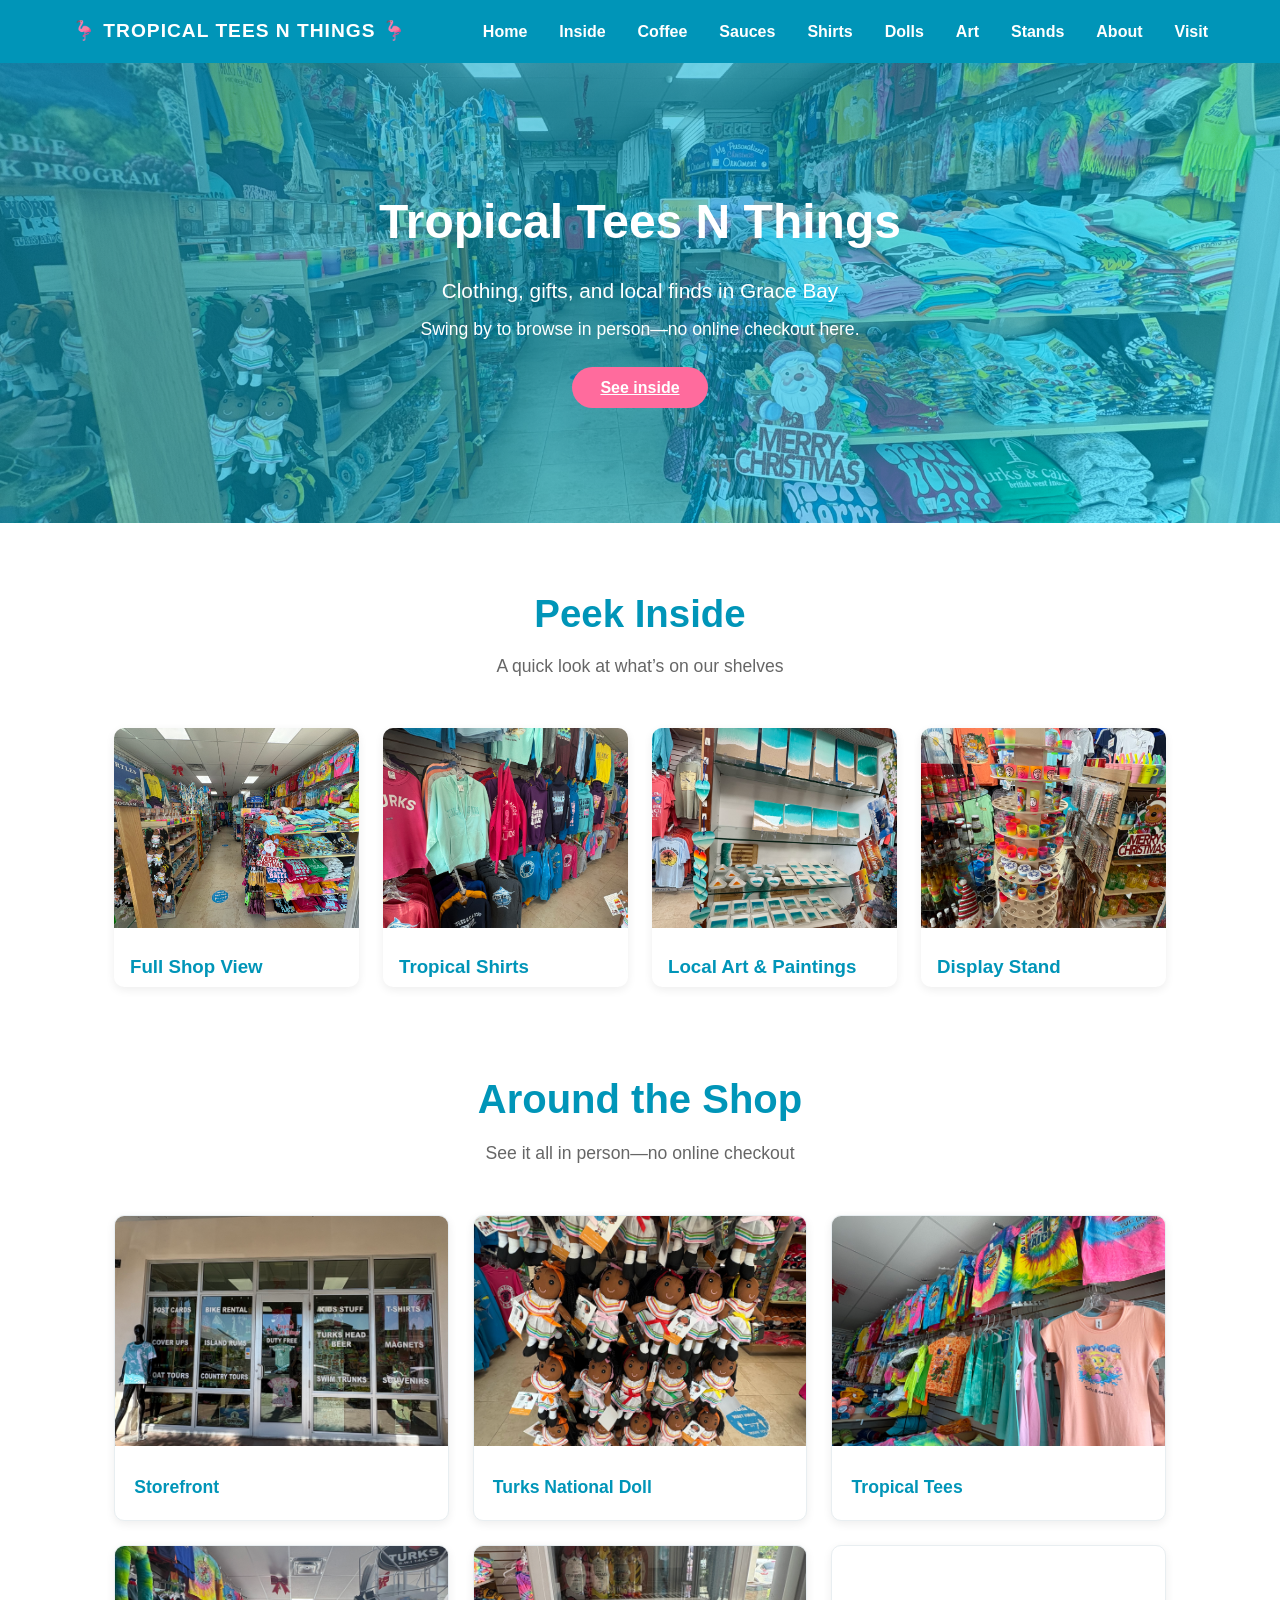
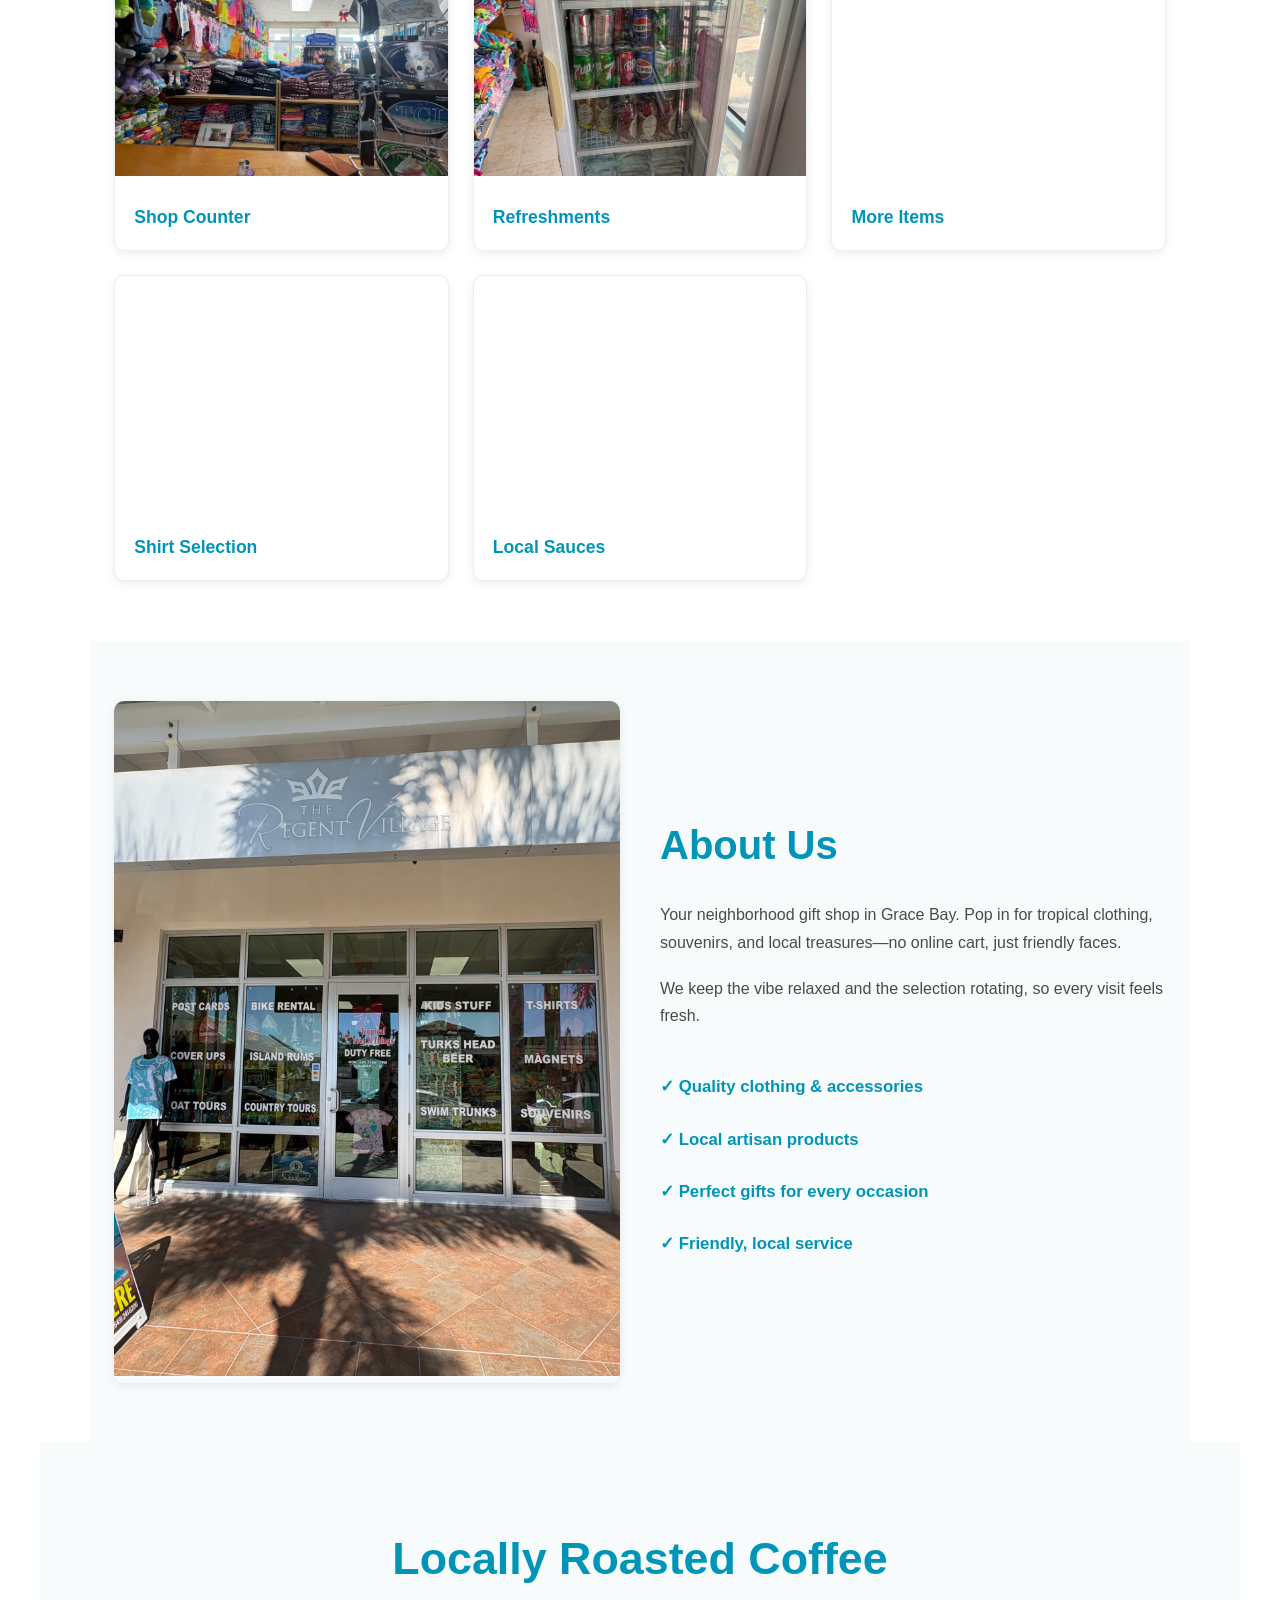
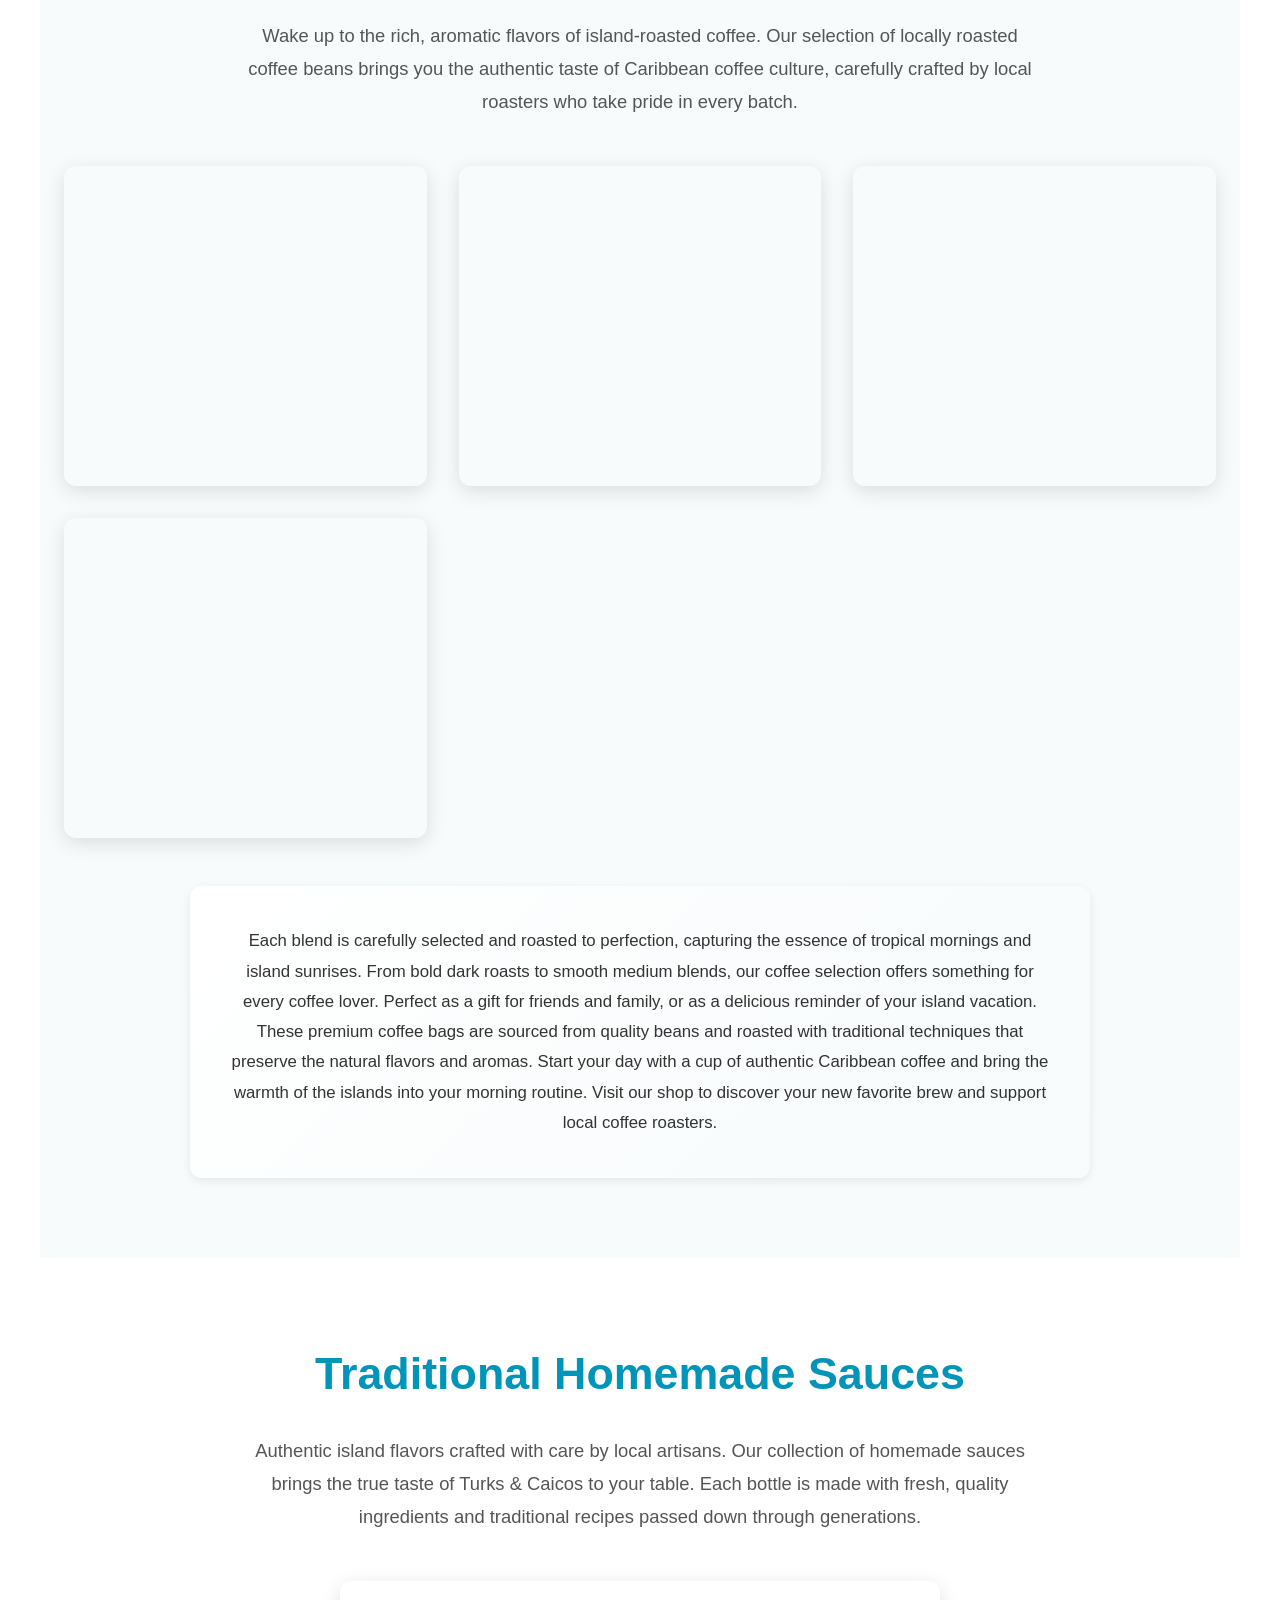
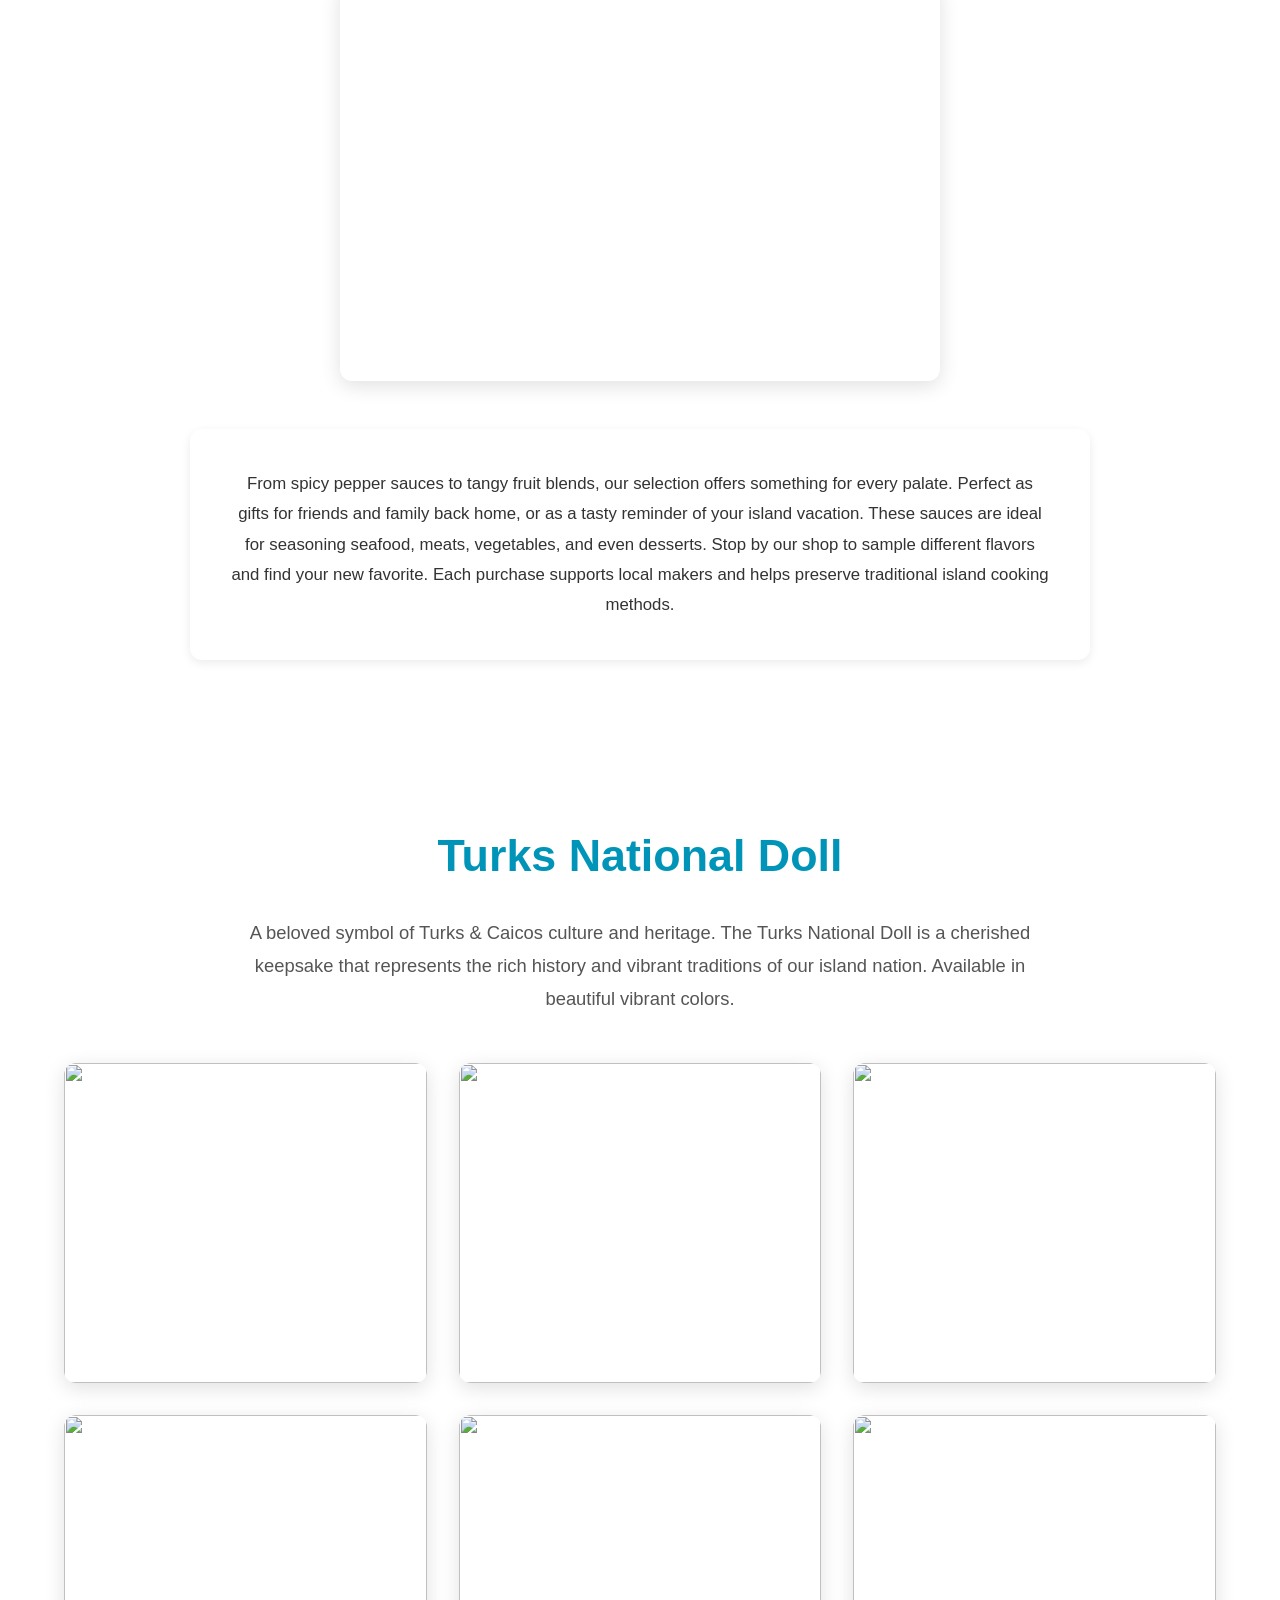
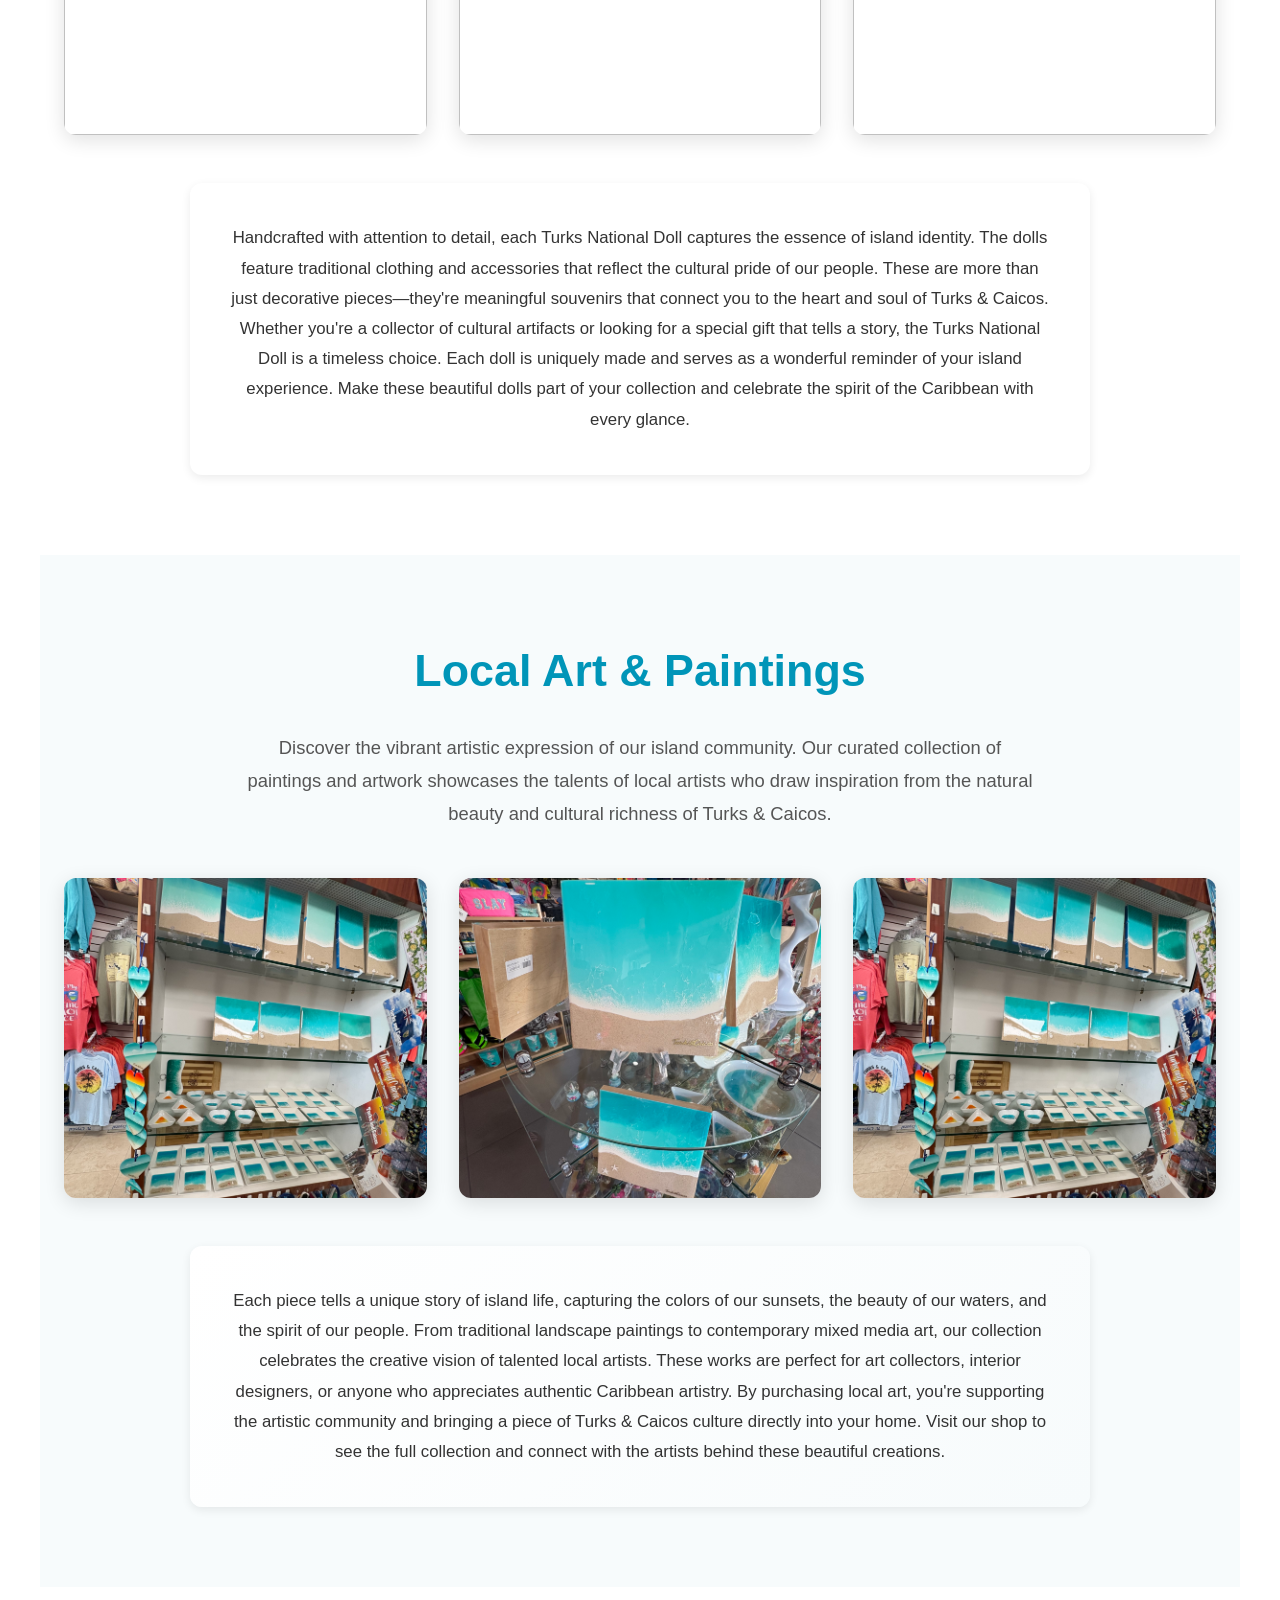
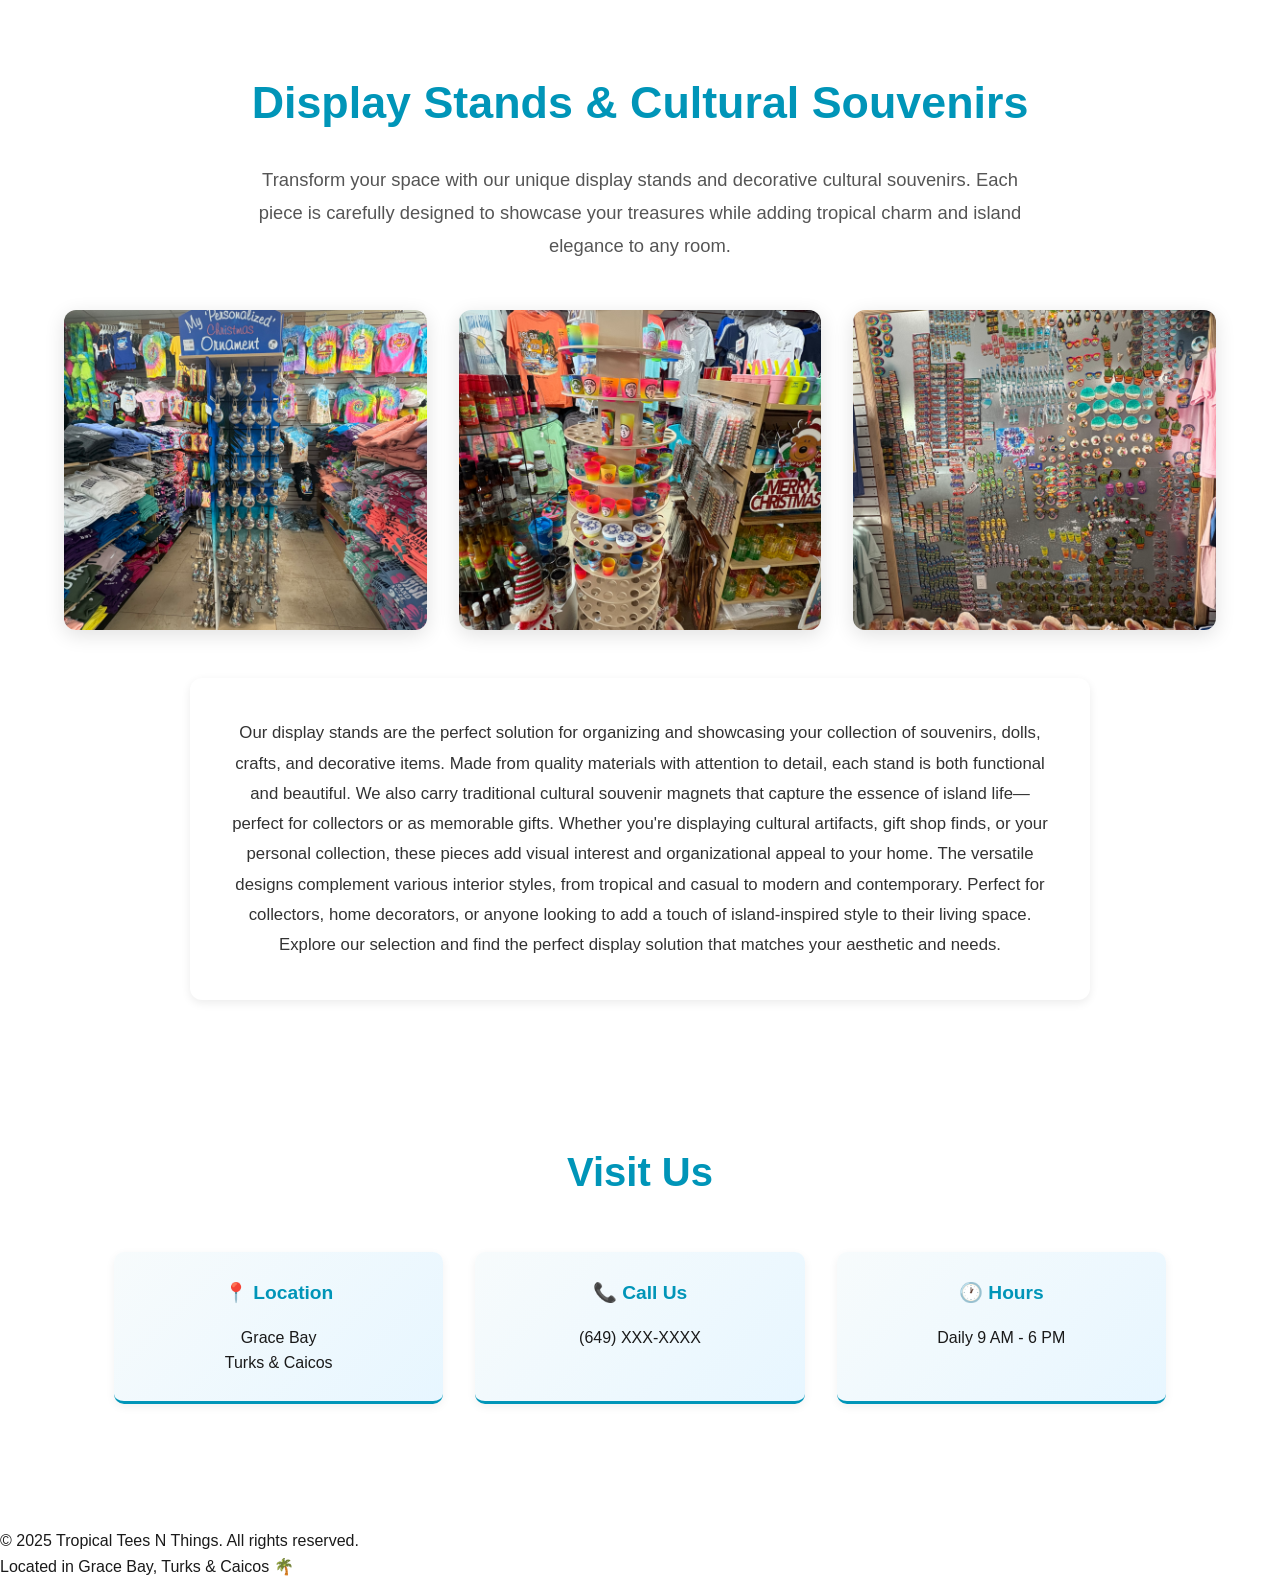
==== index.html @ e476fe80 "Fix corrupted HTML sections and remove stray text" ====
<!DOCTYPE html>
<html lang="en">
<head>
    <meta charset="UTF-8">
    <meta name="viewport" content="width=device-width, initial-scale=1.0">
    <title>Tropical Tees N Things | Grace Bay Gift Shop</title>
    <link rel="stylesheet" href="styles.css">
</head>
<body>
    <!-- Navigation -->
    <nav class="navbar">
        <div class="nav-container">
            <div class="logo">🦩 TROPICAL TEES N THINGS 🦩</div>
            <button class="hamburger" id="hamburger">
                <span></span>
                <span></span>
                <span></span>
            </button>
            <ul class="nav-menu" id="navMenu">
                <li><a href="#home">Home</a></li>
                <li><a href="#peek">Inside</a></li>
                <li><a href="#coffee">Coffee</a></li>
                <li><a href="#sauces">Sauces</a></li>
                <li><a href="#shirts">Shirts</a></li>
                <li><a href="#dolls">Dolls</a></li>
                <li><a href="#paintings">Art</a></li>
                <li><a href="#stands">Stands</a></li>
                <li><a href="#about">About</a></li>
                <li><a href="#contact">Visit</a></li>
            </ul>
        </div>
    </nav>

    <!-- Hero Section -->
    <section id="home" class="hero">
        <div class="hero-content">
            <h1>Tropical Tees N Things</h1>
            <p class="tagline">Clothing, gifts, and local finds in Grace Bay</p>
            <p class="location">Swing by to browse in person—no online checkout here.</p>
            <a class="cta-button" href="#peek">See inside</a>
        </div>
    </section>

    <!-- Peek Inside -->
    <section id="peek" class="featured">
        <h2>Peek Inside</h2>
        <p class="section-subtitle">A quick look at what’s on our shelves</p>
        <div class="featured-grid">
            <div class="featured-card">
                <img src="wideStoreImage.jpeg" alt="" loading="lazy" decoding="async">
                <h3>Full Shop View</h3>
            </div>
            <div class="featured-card">
                <img src="shirts1.jpeg" alt="" loading="lazy" decoding="async">
                <h3>Tropical Shirts</h3>
            </div>
            <div class="featured-card">
                <img src="paintings.jpeg" alt="" loading="lazy" decoding="async">
                <h3>Local Art & Paintings</h3>
            </div>
            <div class="featured-card">
                <img src="stand2.jpeg" alt="" loading="lazy" decoding="async">
                <h3>Display Stand</h3>
            </div>
        </div>
    </section>

    <!-- Around the Shop -->
    <section class="shop-section">
        <h2>Around the Shop</h2>
        <p class="section-subtitle">See it all in person—no online checkout</p>
        <div class="products-grid">
            <div class="product-card">
                <img src="storefront.jpeg" alt="" loading="lazy" decoding="async">
                <h3>Storefront</h3>
            </div>
            <div class="product-card">
                <img src="nationaldoll.jpeg" alt="" loading="lazy" decoding="async">
                <h3>Turks National Doll</h3>
            </div>
            <div class="product-card">
                <img src="shirts2.jpeg" alt="" loading="lazy" decoding="async">
                <h3>Tropical Tees</h3>
            </div>
            <div class="product-card">
                <img src="cashierView.jpeg" alt="" loading="lazy" decoding="async">
                <h3>Shop Counter</h3>
            </div>
            <div class="product-card">
                <img src="drinks.jpeg" alt="" loading="lazy" decoding="async">
                <h3>Refreshments</h3>
            </div>
            <div class="product-card">
                <img src="moreItems.jpeg" alt="" loading="lazy" decoding="async">
                <h3>More Items</h3>
            </div>
            <div class="product-card">
                <img src="shirts3.jpeg" alt="" loading="lazy" decoding="async">
                <h3>Shirt Selection</h3>
            </div>
            <div class="product-card">
                <img src="traditionalHomemadeSauces.jpeg" alt="" loading="lazy" decoding="async">
                <h3>Local Sauces</h3>
            </div>
        </div>
    </section>

    <!-- About Section -->
    <section id="about" class="about-section">
        <div class="about-wrapper">
            <div class="about-image">
                <img src="storefront.jpeg" alt="" loading="lazy" decoding="async">
            </div>
            <div class="about-content">
                <h2>About Us</h2>
                <p>Your neighborhood gift shop in Grace Bay. Pop in for tropical clothing, souvenirs, and local treasures—no online cart, just friendly faces.</p>
                <p>We keep the vibe relaxed and the selection rotating, so every visit feels fresh.</p>
                <ul class="features">
                    <li>✓ Quality clothing & accessories</li>
                    <li>✓ Local artisan products</li>
                    <li>✓ Perfect gifts for every occasion</li>
                    <li>✓ Friendly, local service</li>
                </ul>
            </div>
        </div>
    </section>

    <!-- Local Coffee Section -->
    <section id="coffee" class="featured-products-section alternate">
        <div class="section-container">
            <h2>Locally Roasted Coffee</h2>
            <p class="section-intro">Wake up to the rich, aromatic flavors of island-roasted coffee. Our selection of locally roasted coffee beans brings you the authentic taste of Caribbean coffee culture, carefully crafted by local roasters who take pride in every batch.</p>
            <div class="featured-grid-large">
                <div class="featured-large-card">
                    <img src="coffeebag1.jpeg" alt="" loading="lazy" decoding="async">
                </div>
                <div class="featured-large-card">
                    <img src="coffeebag2.jpeg" alt="" loading="lazy" decoding="async">
                </div>
                <div class="featured-large-card">
                    <img src="coffeebag3.jpeg" alt="" loading="lazy" decoding="async">
                </div>
                <div class="featured-large-card">
                    <img src="coffeebag4.jpeg" alt="" loading="lazy" decoding="async">
                </div>
            </div>
            <div class="content-text">
                <p>Each blend is carefully selected and roasted to perfection, capturing the essence of tropical mornings and island sunrises. From bold dark roasts to smooth medium blends, our coffee selection offers something for every coffee lover. Perfect as a gift for friends and family, or as a delicious reminder of your island vacation. These premium coffee bags are sourced from quality beans and roasted with traditional techniques that preserve the natural flavors and aromas. Start your day with a cup of authentic Caribbean coffee and bring the warmth of the islands into your morning routine. Visit our shop to discover your new favorite brew and support local coffee roasters.</p>
            </div>
        </div>
    </section>

    <!-- Local Sauces Section -->
    <section id="sauces" class="featured-products-section">
        <div class="section-container">
            <h2>Traditional Homemade Sauces</h2>
            <p class="section-intro">Authentic island flavors crafted with care by local artisans. Our collection of homemade sauces brings the true taste of Turks & Caicos to your table. Each bottle is made with fresh, quality ingredients and traditional recipes passed down through generations.</p>
            <div class="featured-grid-large-single">
                <div class="featured-large-card-single">
                    <img src="traditionalHomemadeSauces.jpeg" alt="" loading="lazy" decoding="async">
                </div>
            </div>
            <div class="content-text">
                <p>From spicy pepper sauces to tangy fruit blends, our selection offers something for every palate. Perfect as gifts for friends and family back home, or as a tasty reminder of your island vacation. These sauces are ideal for seasoning seafood, meats, vegetables, and even desserts. Stop by our shop to sample different flavors and find your new favorite. Each purchase supports local makers and helps preserve traditional island cooking methods.</p>
            </div>
        </div>
    </section>

    <!-- Turks National Doll Section -->
    <section id="dolls" class="featured-products-section">
        <div class="section-container">
            <h2>Turks National Doll</h2>
            <p class="section-intro">A beloved symbol of Turks & Caicos culture and heritage. The Turks National Doll is a cherished keepsake that represents the rich history and vibrant traditions of our island nation. Available in beautiful vibrant colors.</p>
            <div class="featured-grid-large">
                <div class="featured-large-card">
                    <img src="reddoll.jpeg" alt="" loading="lazy" decoding="async">
                </div>
                <div class="featured-large-card">
                    <img src="pinkdoll.jpeg" alt="" loading="lazy" decoding="async">
                </div>
                <div class="featured-large-card">
                    <img src="greendoll.jpeg" alt="" loading="lazy" decoding="async">
                </div>
                <div class="featured-large-card">
                    <img src="bluedoll.jpeg" alt="" loading="lazy" decoding="async">
                </div>
                <div class="featured-large-card">
                    <img src="yellowdoll.jpeg" alt="" loading="lazy" decoding="async">
                </div>
                <div class="featured-large-card">
                    <img src="orangedoll.jpeg" alt="" loading="lazy" decoding="async">
                </div>
            </div>
            <div class="content-text">
                <p>Handcrafted with attention to detail, each Turks National Doll captures the essence of island identity. The dolls feature traditional clothing and accessories that reflect the cultural pride of our people. These are more than just decorative pieces—they're meaningful souvenirs that connect you to the heart and soul of Turks & Caicos. Whether you're a collector of cultural artifacts or looking for a special gift that tells a story, the Turks National Doll is a timeless choice. Each doll is uniquely made and serves as a wonderful reminder of your island experience. Make these beautiful dolls part of your collection and celebrate the spirit of the Caribbean with every glance.</p>
            </div>
        </div>
    </section>

    <!-- Art & Paintings Section -->
    <section id="paintings" class="featured-products-section alternate">
        <div class="section-container">
            <h2>Local Art & Paintings</h2>
            <p class="section-intro">Discover the vibrant artistic expression of our island community. Our curated collection of paintings and artwork showcases the talents of local artists who draw inspiration from the natural beauty and cultural richness of Turks & Caicos.</p>
            <div class="featured-grid-large">
                <div class="featured-large-card">
                    <img src="paintings.jpeg" alt="" loading="lazy" decoding="async">
                </div>
                <div class="featured-large-card">
                    <img src="paintings2.jpeg" alt="" loading="lazy" decoding="async">
                </div>
                <div class="featured-large-card">
                    <img src="paintings.jpeg" alt="" loading="lazy" decoding="async">
                </div>
            </div>
            <div class="content-text">
                <p>Each piece tells a unique story of island life, capturing the colors of our sunsets, the beauty of our waters, and the spirit of our people. From traditional landscape paintings to contemporary mixed media art, our collection celebrates the creative vision of talented local artists. These works are perfect for art collectors, interior designers, or anyone who appreciates authentic Caribbean artistry. By purchasing local art, you're supporting the artistic community and bringing a piece of Turks & Caicos culture directly into your home. Visit our shop to see the full collection and connect with the artists behind these beautiful creations.</p>
            </div>
        </div>
    </section>

    <!-- Display Stand Section -->
    <section id="stands" class="featured-products-section">
        <div class="section-container">
            <h2>Display Stands & Cultural Souvenirs</h2>
            <p class="section-intro">Transform your space with our unique display stands and decorative cultural souvenirs. Each piece is carefully designed to showcase your treasures while adding tropical charm and island elegance to any room.</p>
            <div class="featured-grid-large">
                <div class="featured-large-card">
                    <img src="stand1.jpeg" alt="" loading="lazy" decoding="async">
                </div>
                <div class="featured-large-card">
                    <img src="stand2.jpeg" alt="" loading="lazy" decoding="async">
                </div>
                <div class="featured-large-card">
                    <img src="cooltradionalcultrualmagnetssouveniers.jpeg" alt="" loading="lazy" decoding="async">
                </div>
            </div>
            <div class="content-text">
                <p>Our display stands are the perfect solution for organizing and showcasing your collection of souvenirs, dolls, crafts, and decorative items. Made from quality materials with attention to detail, each stand is both functional and beautiful. We also carry traditional cultural souvenir magnets that capture the essence of island life—perfect for collectors or as memorable gifts. Whether you're displaying cultural artifacts, gift shop finds, or your personal collection, these pieces add visual interest and organizational appeal to your home. The versatile designs complement various interior styles, from tropical and casual to modern and contemporary. Perfect for collectors, home decorators, or anyone looking to add a touch of island-inspired style to their living space. Explore our selection and find the perfect display solution that matches your aesthetic and needs.</p>
            </div>
        </div>
    </section>

    <!-- Contact Section -->
    <section id="contact" class="contact-section">
        <h2>Visit Us</h2>
        <div class="contact-content">
            <div class="contact-card">
                <h3>📍 Location</h3>
                <p>Grace Bay<br>Turks & Caicos</p>
            </div>
            <div class="contact-card">
                <h3>📞 Call Us</h3>
                <p>(649) XXX-XXXX</p>
            </div>
            <div class="contact-card">
                <h3>🕐 Hours</h3>
                <p>Daily 9 AM - 6 PM</p>
            </div>
        </div>

    </section>

    <!-- Footer -->
    <footer class="footer">
        <p>&copy; 2025 Tropical Tees N Things. All rights reserved.</p>
        <p>Located in Grace Bay, Turks & Caicos 🌴</p>
    </footer>

    <script>
        // Hamburger menu toggle
        const hamburger = document.getElementById('hamburger');
        const navMenu = document.getElementById('navMenu');

        hamburger.addEventListener('click', () => {
            navMenu.classList.toggle('active');
            hamburger.classList.toggle('active');
        });

        // Close menu when a link is clicked
        document.querySelectorAll('.nav-menu a').forEach(link => {
            link.addEventListener('click', () => {
                navMenu.classList.remove('active');
                hamburger.classList.remove('active');
            });
        });

        // Smooth scrolling
        document.querySelectorAll('a[href^="#"]').forEach(anchor => {
            anchor.addEventListener('click', function (e) {
                e.preventDefault();
                const target = document.querySelector(this.getAttribute('href'));
                if (target) {
                    target.scrollIntoView({ behavior: 'smooth' });
                }
            });
        });

    </script>
</body>
</html>
---- styles.css ----
/* ===== Root Variables ===== */
:root {
    --primary: #0095b8;
    --secondary: #ff6b9d;
    --accent: #ffd700;
    --light-bg: #f7fbfc;
    --dark-text: #1a1a1a;
    --white: #ffffff;
}

/* ===== Global Styles ===== */
* {
    margin: 0;
    padding: 0;
    box-sizing: border-box;
}

html {
    scroll-behavior: smooth;
}

body {
    font-family: 'Segoe UI', Tahoma, Geneva, Verdana, sans-serif;
    line-height: 1.6;
    color: var(--dark-text);
    background-color: var(--white);
}

/* ===== Navigation ===== */
.navbar {
    background: var(--primary);
    padding: 1rem 0;
    position: sticky;
    top: 0;
    z-index: 1000;
}

.nav-container {
    max-width: 1200px;
    margin: 0 auto;
    padding: 0 2rem;
    display: flex;
    justify-content: space-between;
    align-items: center;
}

.logo {
    font-size: 1.2rem;
    font-weight: 800;
    color: var(--white);
    letter-spacing: 1px;
}

.nav-menu {
    display: flex;
    list-style: none;
    gap: 2rem;
}

.nav-menu a {
    color: var(--white);
    text-decoration: none;
    font-weight: 600;
    transition: all 0.3s ease;
    border-bottom: 3px solid transparent;
    padding-bottom: 5px;
}

.nav-menu a:hover {
    border-bottom-color: var(--accent);
    color: var(--accent);
}

/* ===== Hamburger Menu ===== */
.hamburger {
    display: none;
    flex-direction: column;
    cursor: pointer;
    background: none;
    border: none;
    padding: 0.4rem;
}

.hamburger span {
    width: 25px;
    height: 3px;
    background-color: var(--white);
    margin: 5px 0;
    transition: all 0.3s ease;
    border-radius: 2px;
}

.hamburger.active span:nth-child(1) {
    transform: rotate(45deg) translate(10px, 10px);
}

.hamburger.active span:nth-child(2) {
    opacity: 0;
}

.hamburger.active span:nth-child(3) {
    transform: rotate(-45deg) translate(7px, -7px);
}

/* ===== Hero Section ===== */
.hero {
    background: linear-gradient(135deg, rgba(0, 149, 184, 0.6), rgba(0, 212, 255, 0.5)),
        url('wideStoreImage.jpeg');
    background-size: cover;
    background-position: center;
    color: var(--white);
    padding: 110px 1.5rem;
    text-align: center;
    min-height: 460px;
    display: flex;
    align-items: center;
    justify-content: center;
}

.hero-content {
    animation: slideUp 0.8s ease;
}

@keyframes slideUp {
    from {
        opacity: 0;
        transform: translateY(20px);
    }
    to {
        opacity: 1;
        transform: translateY(0);
    }
}

.hero h1 {
    font-size: 3rem;
    margin-bottom: 0.8rem;
}

.tagline {
    font-size: 1.3rem;
    margin-bottom: 0.5rem;
}

.location {
    font-size: 1.1rem;
    margin-bottom: 2rem;
}

.cta-button {
    background: var(--secondary);
    color: var(--white);
    border: none;
    padding: 12px 28px;
    font-size: 1rem;
    border-radius: 999px;
    cursor: pointer;
    font-weight: 700;
}

.featured {
    max-width: 1100px;
    margin: 0 auto;
    padding: 60px 1.5rem 20px;
    text-align: center;
}

.featured h2 {
    font-size: 2.4rem;
    color: var(--primary);
    margin-bottom: 0.5rem;
}

.featured-grid {
    display: grid;
    grid-template-columns: repeat(auto-fit, minmax(240px, 1fr));
    gap: 1.5rem;
    margin-top: 2rem;
}

.featured-card {
    background: var(--white);
    border-radius: 10px;
    overflow: hidden;
    box-shadow: 0 3px 10px rgba(0, 0, 0, 0.07);
    text-align: left;
}

.featured-card img {
    width: 100%;
    height: 200px;
    object-fit: cover;
    aspect-ratio: 4 / 3;
}


.featured-card h3 {
    padding: 1rem 1rem 0.3rem;
    color: var(--primary);
}

.featured-card p {
    padding: 0 1rem 1rem;
    color: #555;
    font-size: 0.95rem;
}



/* ===== Shop Section ===== */
.shop-section {
    max-width: 1100px;
    margin: 0 auto;
    padding: 60px 1.5rem;
}

.shop-section h2 {
    font-size: 2.5rem;
    color: var(--primary);
    text-align: center;
    margin-bottom: 0.5rem;
}

.section-subtitle {
    text-align: center;
    color: #666;
    font-size: 1.1rem;
    margin-bottom: 3rem;
}

.products-grid {
    display: grid;
    grid-template-columns: repeat(auto-fit, minmax(260px, 1fr));
    gap: 1.5rem;
}

.product-card {
    background: var(--white);
    border-radius: 10px;
    overflow: hidden;
    box-shadow: 0 3px 10px rgba(0, 0, 0, 0.07);
    border: 1px solid #e8eef1;
}

.product-card img {
    width: 100%;
    height: 230px;
    object-fit: cover;
    aspect-ratio: 4 / 3;
}

.product-card h3 {
    padding: 1.2rem 1.2rem 1.2rem;
    color: var(--primary);
    font-size: 1.1rem;
}

/* ===== About Section ===== */
.about-section {
    background: var(--light-bg);
    max-width: 1100px;
    margin: 0 auto;
    padding: 60px 1.5rem;
}

.about-section h2 {
    font-size: 2.5rem;
    color: var(--primary);
    margin-bottom: 1.5rem;
}

.about-wrapper {
    display: grid;
    grid-template-columns: 1fr 1fr;
    gap: 2.5rem;
    align-items: center;
}

.about-image {
    border-radius: 10px;
    overflow: hidden;
    box-shadow: 0 3px 10px rgba(0, 0, 0, 0.08);
}

.about-image img {
    width: 100%;
    height: auto;
}

.about-content p {
    font-size: 1rem;
    color: #4a4a4a;
    margin-bottom: 1.2rem;
    line-height: 1.7;
}

.features {
    list-style: none;
    margin-top: 2rem;
}

.features li {
    padding: 0.8rem 0;
    color: var(--primary);
    font-weight: 600;
    font-size: 1.05rem;
}

/* ===== Featured Products Section ===== */
.featured-products-section {
    max-width: 1200px;
    margin: 0 auto;
    padding: 80px 1.5rem;
    background: var(--white);
}

.featured-products-section.alternate {
    background: var(--light-bg);
}

.section-container {
    text-align: center;
}

.featured-products-section h2 {
    font-size: 2.8rem;
    color: var(--primary);
    margin-bottom: 1.5rem;
}

.section-intro {
    font-size: 1.15rem;
    color: #555;
    max-width: 800px;
    margin: 0 auto 3rem;
    line-height: 1.8;
}

.featured-grid-large {
    display: grid;
    grid-template-columns: repeat(auto-fit, minmax(260px, 1fr));
    gap: 2rem;
    margin-bottom: 3rem;
}

@media (min-width: 768px) {
    .featured-grid-large {
        grid-template-columns: repeat(auto-fit, minmax(280px, 1fr));
    }
}

.featured-grid-large-single {
    display: flex;
    justify-content: center;
    margin-bottom: 3rem;
}

.featured-large-card-single {
    width: 100%;
    max-width: 600px;
    border-radius: 12px;
    overflow: hidden;
    box-shadow: 0 5px 20px rgba(0, 0, 0, 0.12);
    transition: transform 0.3s ease, box-shadow 0.3s ease;
}

.featured-large-card-single:hover {
    transform: translateY(-5px);
    box-shadow: 0 8px 30px rgba(0, 0, 0, 0.15);
}

.featured-large-card-single img {
    width: 100%;
    height: 400px;
    object-fit: cover;
    display: block;
}

.featured-large-card {
    border-radius: 12px;
    overflow: hidden;
    box-shadow: 0 5px 20px rgba(0, 0, 0, 0.12);
    transition: transform 0.3s ease, box-shadow 0.3s ease;
}

.featured-large-card:hover {
    transform: translateY(-5px);
    box-shadow: 0 8px 30px rgba(0, 0, 0, 0.15);
}

.featured-large-card img {
    width: 100%;
    height: 320px;
    object-fit: cover;
    display: block;
}

.content-text {
    background: var(--white);
    padding: 2.5rem;
    border-radius: 12px;
    box-shadow: 0 3px 10px rgba(0, 0, 0, 0.08);
    font-size: 1.05rem;
    line-height: 1.8;
    color: #333;
    max-width: 900px;
    margin: 0 auto;
}

.featured-products-section.alternate .content-text {
    background: linear-gradient(135deg, #ffffff 0%, #f7fbfc 100%);
}

/* ===== Contact Section ===== */
.contact-section {
    max-width: 1100px;
    margin: 0 auto;
    padding: 60px 1.5rem;
}

.contact-section h2 {
    font-size: 2.5rem;
    color: var(--primary);
    text-align: center;
    margin-bottom: 3rem;
}

.contact-content {
    display: grid;
    grid-template-columns: repeat(auto-fit, minmax(250px, 1fr));
    gap: 2rem;
    margin-bottom: 4rem;
}

.contact-card {
    background: linear-gradient(135deg, var(--light-bg) 0%, #e7f6ff 100%);
    padding: 1.6rem;
    border-radius: 10px;
    text-align: center;
    border-bottom: 3px solid var(--primary);
    box-shadow: 0 3px 10px rgba(0, 0, 0, 0.06);
}

.contact-card h3 {
    color: var(--primary);
    margin-bottom: 1rem;
    font-size: 1.2rem;
}

.contact-card p {


.contact-form button {
    width: 100%;
}

/* ===== Footer ===== */
.footer {
    background: linear-gradient(135deg, var(--primary) 0%, #006b99 100%);
    color: var(--white);
    text-align: center;
    padding: 2.5rem;
}

.footer p {
    margin-bottom: 0.5rem;
    font-size: 0.95rem;
}

/* ===== Gallery ===== */
.gallery {
    max-width: 1100px;
    margin: 0 auto;
    padding: 60px 1.5rem;
    text-align: center;
}

.gallery h2 {
    font-size: 2.4rem;
    color: var(--primary);
    margin-bottom: 0.5rem;
}

.gallery-grid {
    display: grid;
    grid-template-columns: repeat(auto-fit, minmax(220px, 1fr));
    gap: 1.2rem;
    margin-top: 2rem;
}

.gallery-item img {
    width: 100%;
    height: 200px;
    object-fit: cover;
    border-radius: 10px;
    box-shadow: 0 3px 10px rgba(0, 0, 0, 0.08);
    aspect-ratio: 4 / 3;
}

/* ===== Responsive Design ===== */
@media (max-width: 768px) {
    .hamburger {
        display: flex;
    }

    .nav-menu {
        position: absolute;
        top: 70px;
        left: 0;
        right: 0;
        background: linear-gradient(135deg, var(--primary) 0%, #006b99 100%);
        flex-direction: column;
        gap: 0;
        max-height: 0;
        overflow: hidden;
        transition: max-height 0.3s ease;
        padding: 0;
    }

    .nav-menu.active {
        max-height: 300px;
        padding: 1rem 0;
    }

    .nav-menu a {
        display: block;
        padding: 1rem 2rem;
        border-bottom: 1px solid rgba(255, 255, 255, 0.1);
        border-bottom-color: transparent;
    }

    .nav-menu a:hover {
        background-color: rgba(255, 255, 255, 0.1);
        border-bottom-color: var(--accent);
    }

    .nav-container {
        flex-wrap: wrap;
        position: relative;
    }

    .nav-menu {
        width: 100%;
    }

    .nav-menu {
        gap: 1rem;
    }

    .nav-menu a {
        font-size: 0.9rem;
    }

    .hero {
        padding: 60px 1rem;
        min-height: 400px;
    }

    .hero h1 {
        font-size: 2rem;
    }

    .tagline {
        font-size: 1rem;
    }

    .location {
        font-size: 0.9rem;
    }

    .shop-section,
    .about-section,
    .contact-section {
        padding: 50px 1rem;
    }

    .shop-section h2,
    .contact-section h2,
    .about-section h2 {
        font-size: 1.8rem;
    }

    .about-wrapper {
        grid-template-columns: 1fr;
    }

    .products-grid {
        grid-template-columns: 1fr;
    }

    .cta-button {
        padding: 12px 30px;
        font-size: 0.95rem;
    }
}

@media (max-width: 480px) {
    .logo {
        font-size: 1rem;
    }

    .hamburger {
        padding: 0.5rem;
    }

    .hamburger span {
        width: 20px;
        height: 2.5px;
    }

    .nav-menu.active {
        max-height: 250px;
    }

    .nav-menu a {
        padding: 0.8rem 1.5rem;
        font-size: 0.85rem;
    }

    .hero {
        padding: 50px 1rem;
        min-height: 350px;
    }

    .hero h1 {
        font-size: 1.5rem;
    }

    .tagline {
        font-size: 0.95rem;
    }

    .shop-section,
    .about-section,
    .contact-section {
        padding: 40px 1rem;
    }

    .contact-form {
        padding: 1.5rem;
    }

    .products-grid {
        gap: 1rem;
    }

    .product-card {
        border-radius: 10px;
    }

    .product-card img {
        height: 200px;
    }

    .contact-card {
        padding: 1.5rem;
    }
}
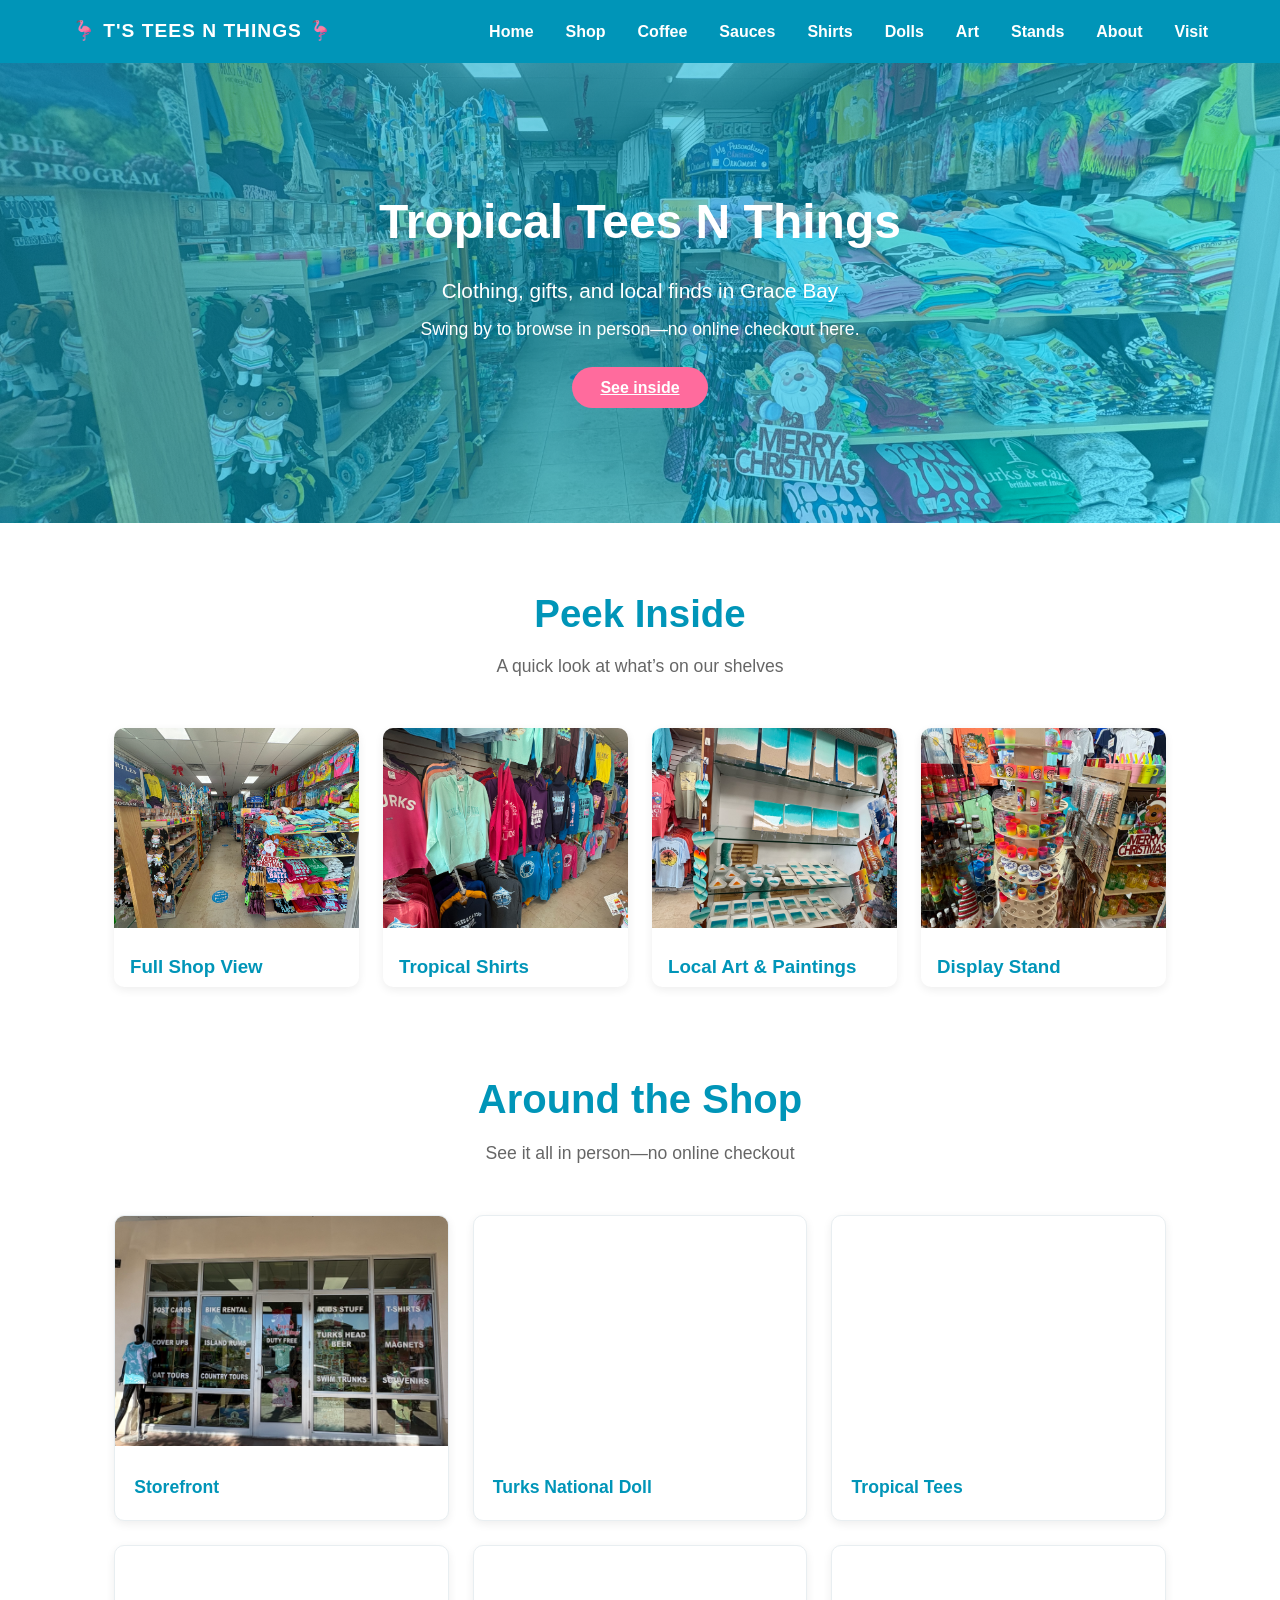
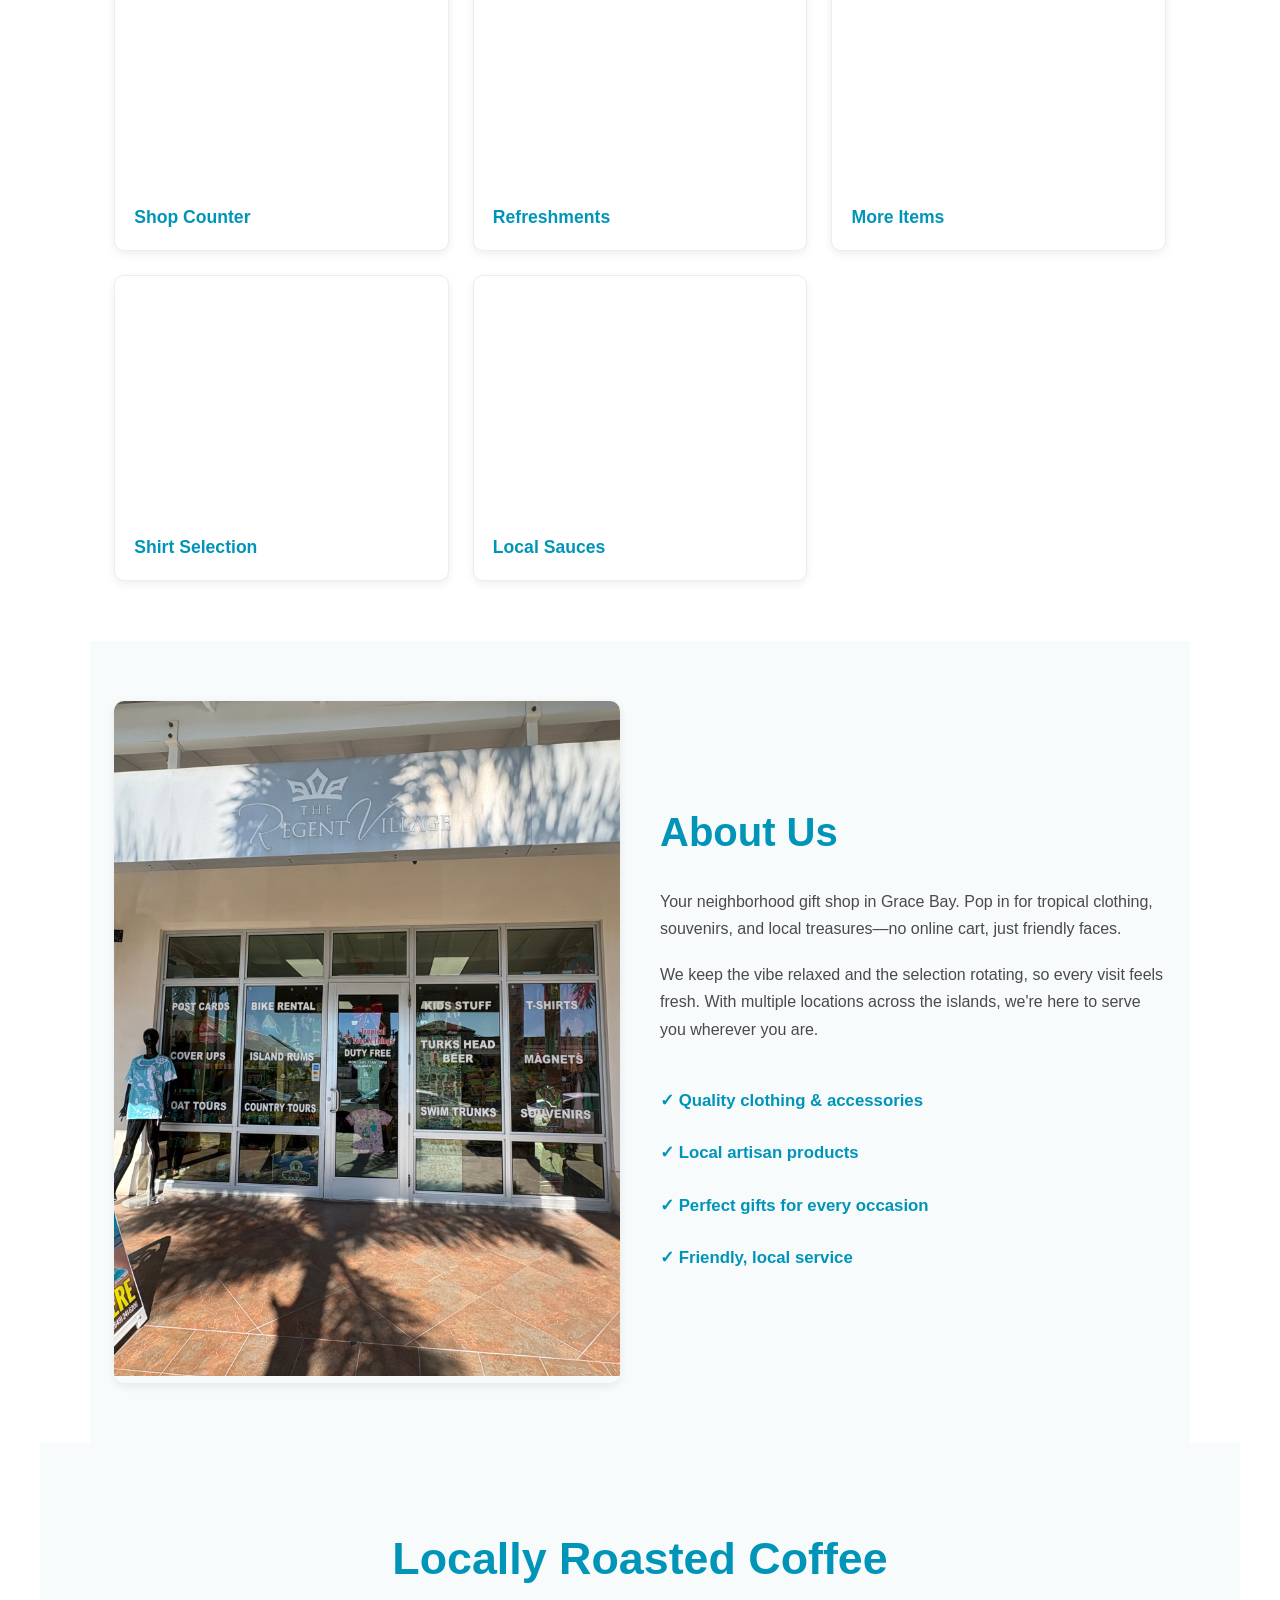
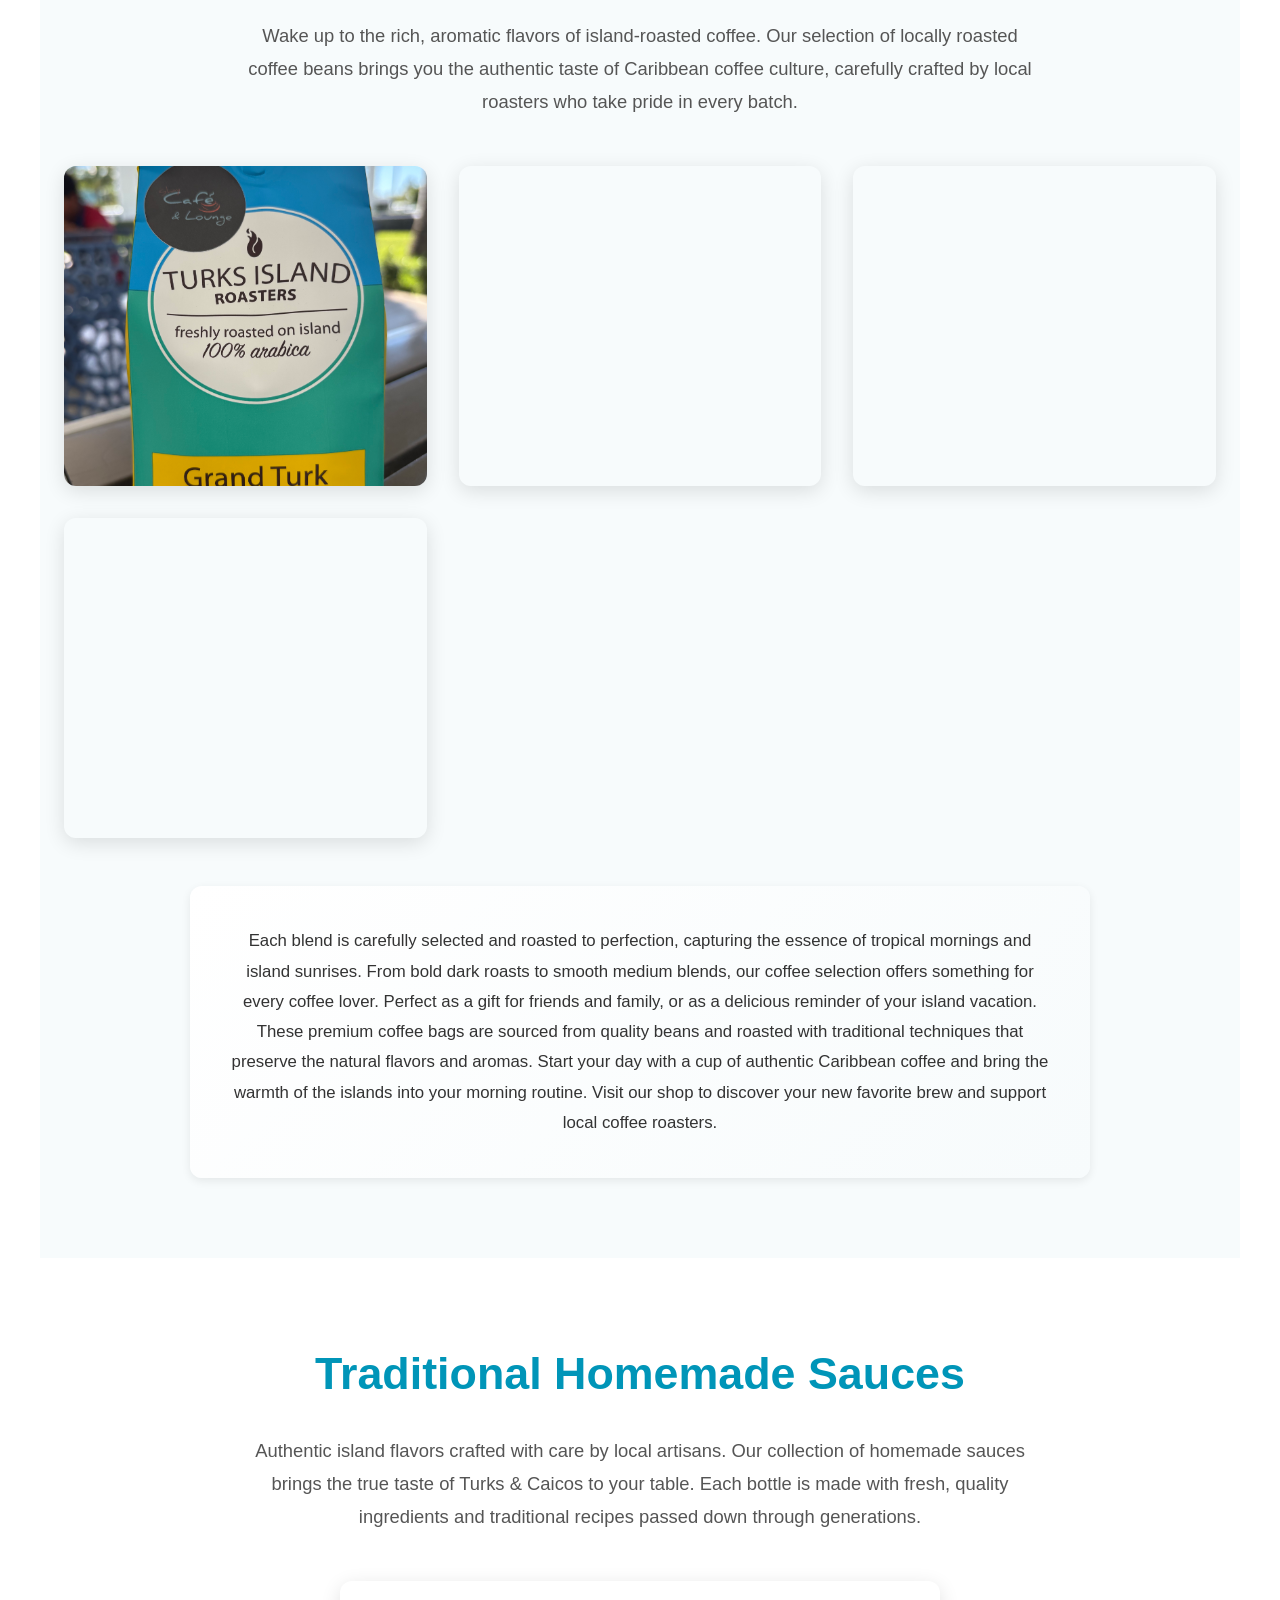
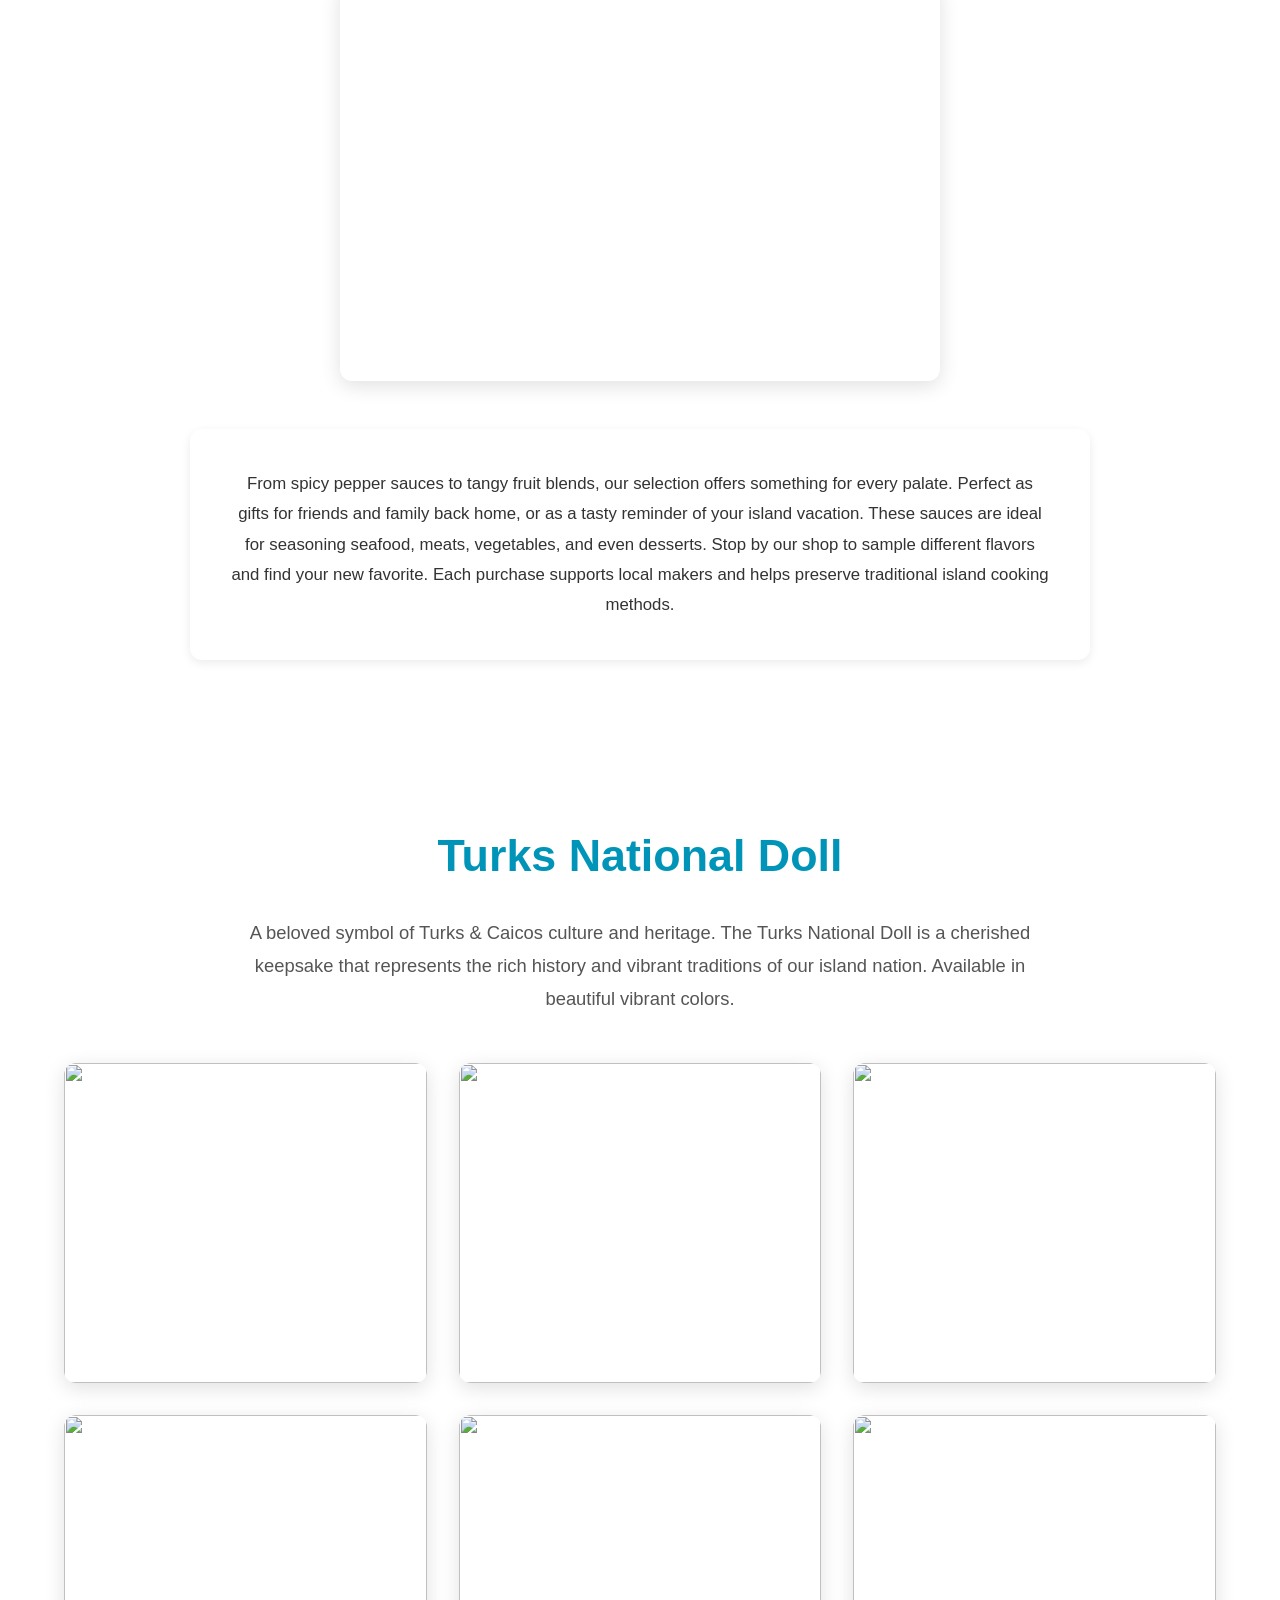
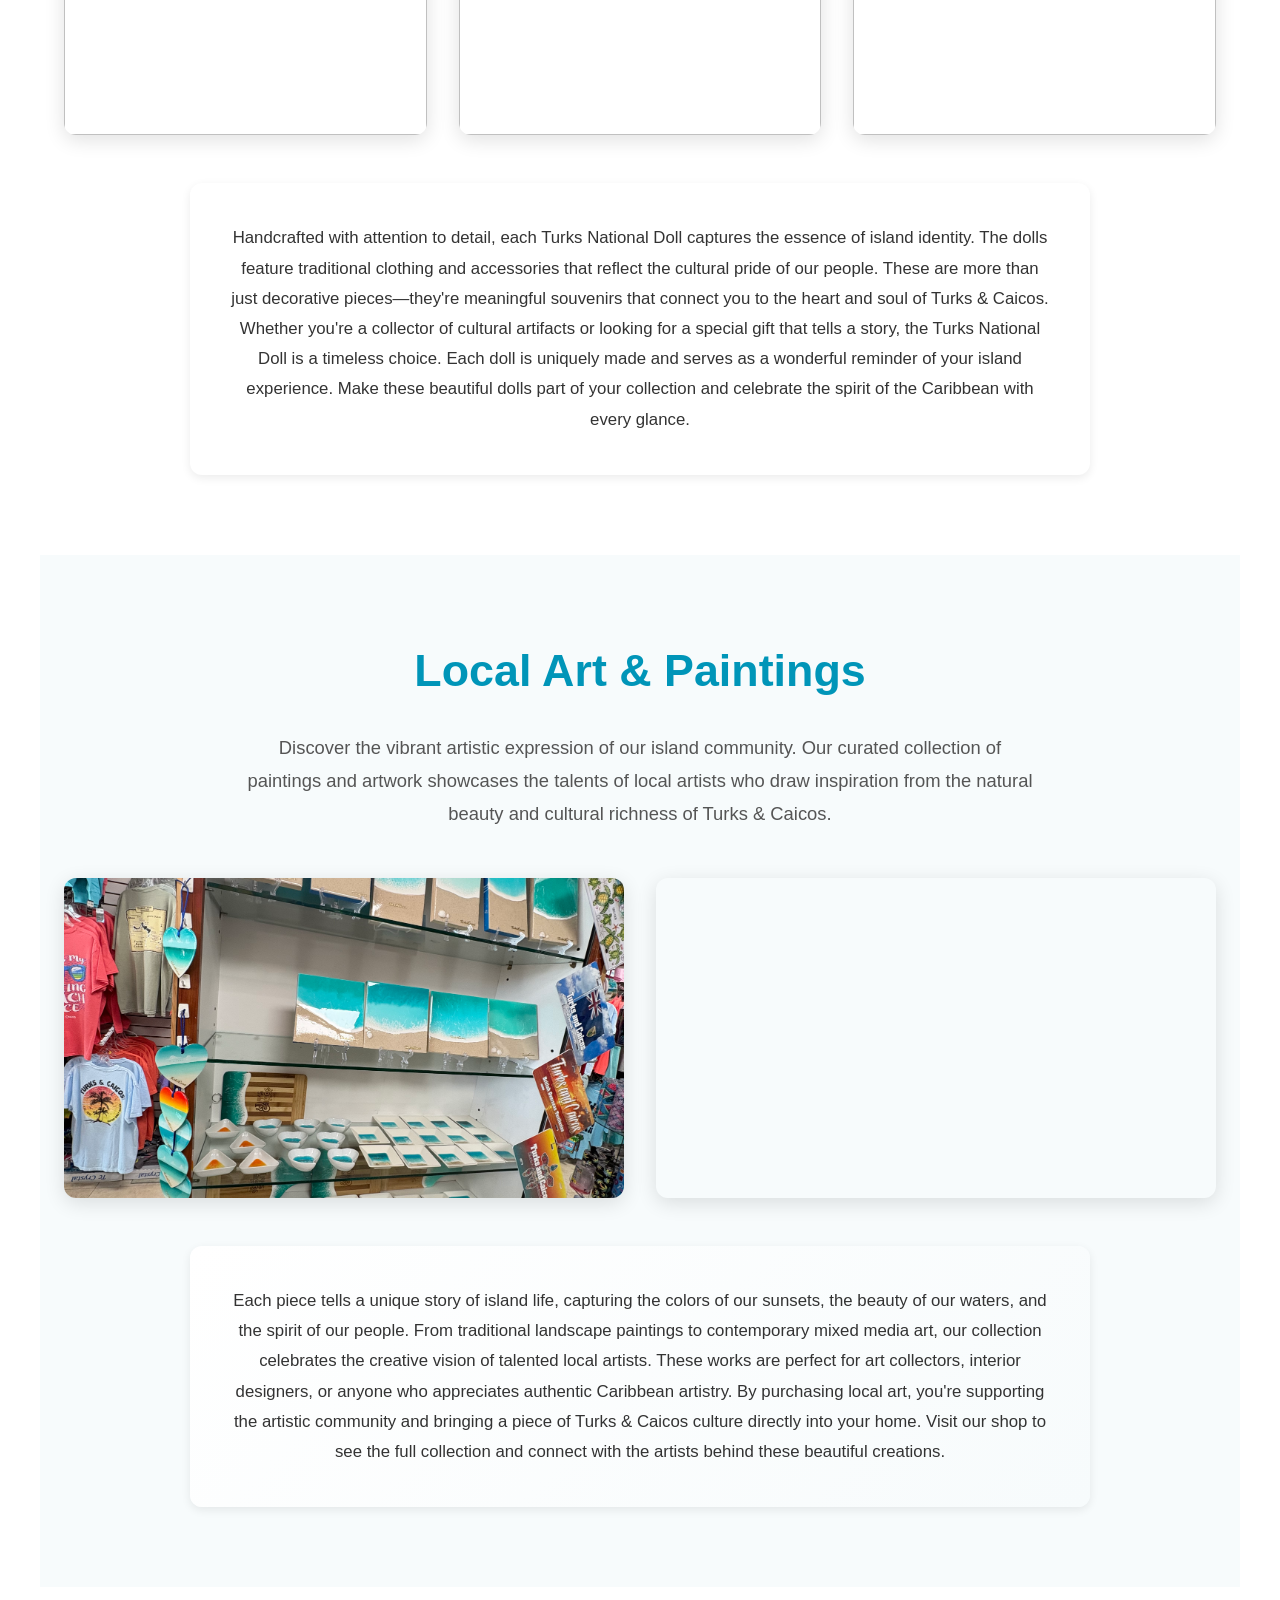
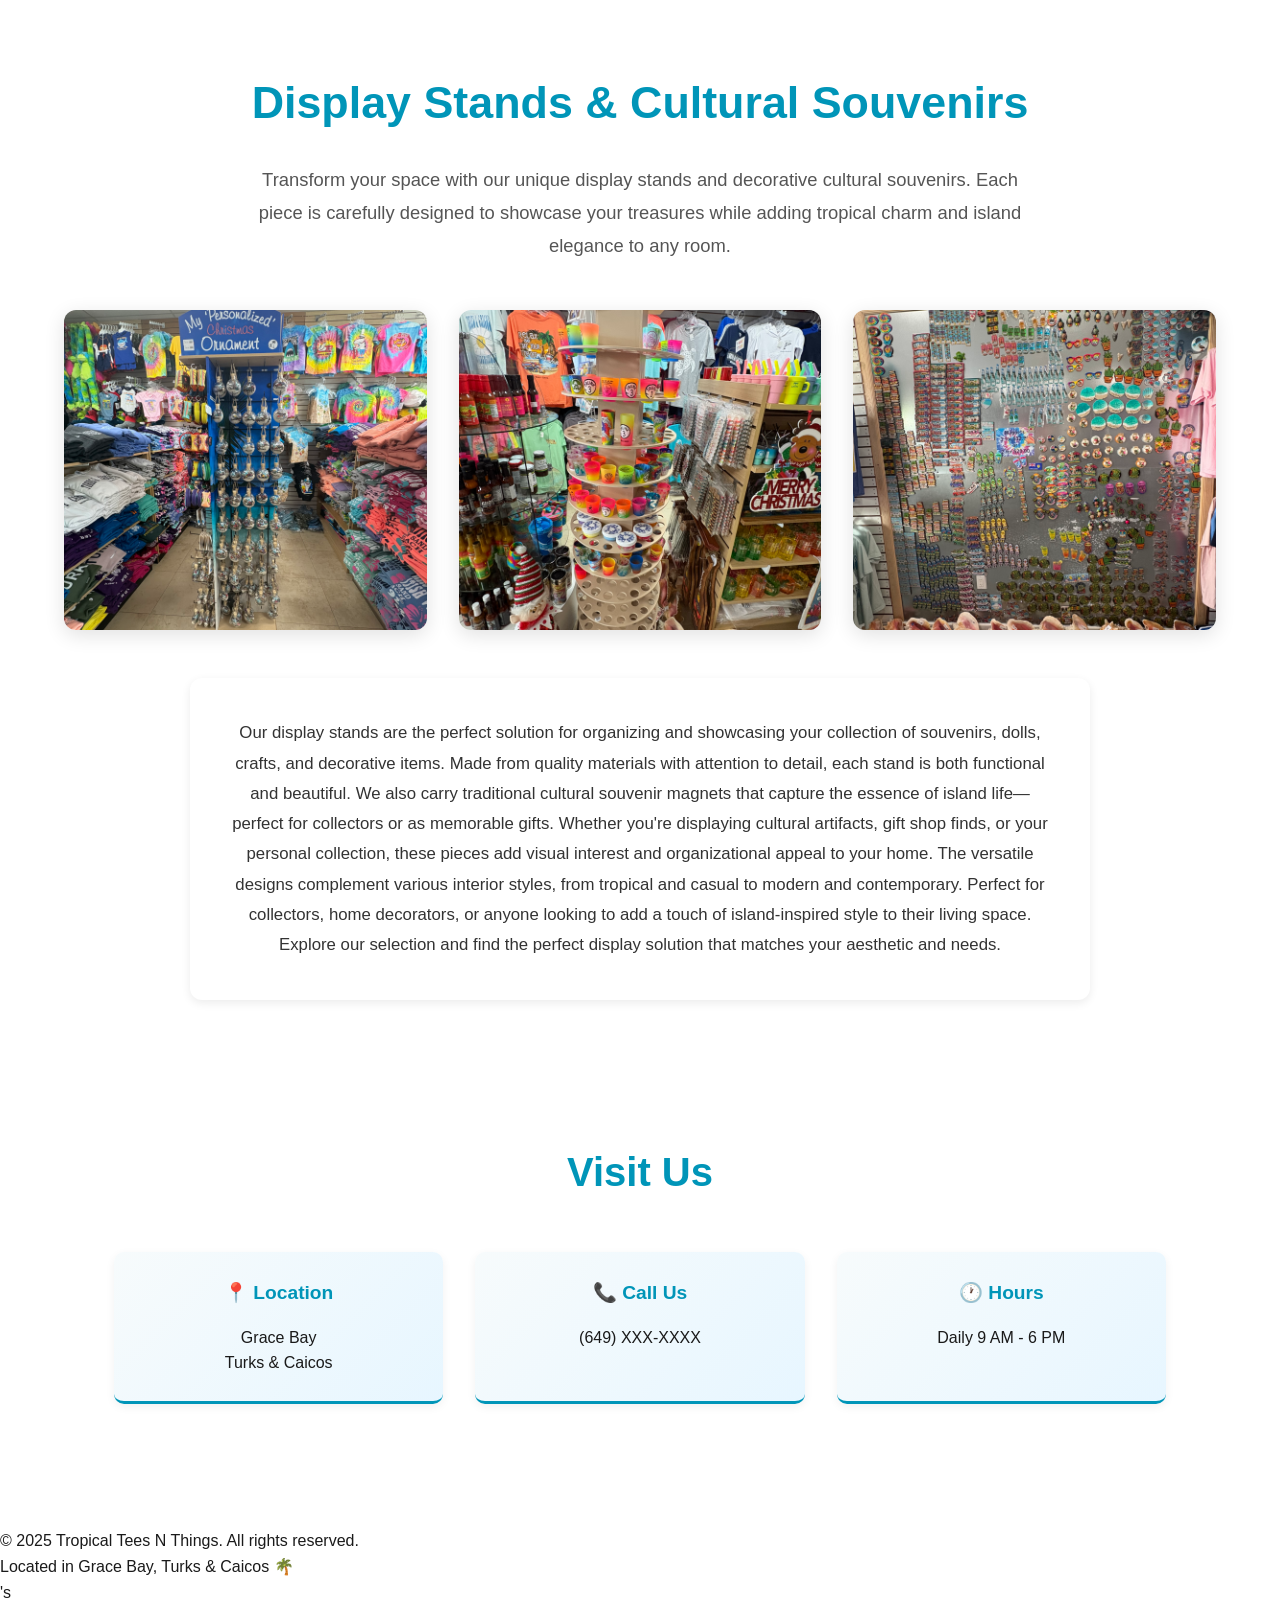
==== commit 72399f8e: "Update to T's Tees N Things, combine shop sections, paintings to 2 images, add multiple locations, o" ====
--- a/index.html
+++ b/index.html
@@ -3,14 +3,14 @@
 <head>
     <meta charset="UTF-8">
     <meta name="viewport" content="width=device-width, initial-scale=1.0">
-    <title>Tropical Tees N Things | Grace Bay Gift Shop</title>
+    <title>T's Tees N Things | Grace Bay Gift Shop</title>
     <link rel="stylesheet" href="styles.css">
 </head>
 <body>
     <!-- Navigation -->
     <nav class="navbar">
         <div class="nav-container">
-            <div class="logo">🦩 TROPICAL TEES N THINGS 🦩</div>
+            <div class="logo">🦩 T'S TEES N THINGS 🦩</div>
             <button class="hamburger" id="hamburger">
                 <span></span>
                 <span></span>
@@ -18,7 +18,7 @@
             </button>
             <ul class="nav-menu" id="navMenu">
                 <li><a href="#home">Home</a></li>
-                <li><a href="#peek">Inside</a></li>
+                <li><a href="#shop">Shop</a></li>
                 <li><a href="#coffee">Coffee</a></li>
                 <li><a href="#sauces">Sauces</a></li>
                 <li><a href="#shirts">Shirts</a></li>
@@ -114,7 +114,7 @@
             <div class="about-content">
                 <h2>About Us</h2>
                 <p>Your neighborhood gift shop in Grace Bay. Pop in for tropical clothing, souvenirs, and local treasures—no online cart, just friendly faces.</p>
-                <p>We keep the vibe relaxed and the selection rotating, so every visit feels fresh.</p>
+                <p>We keep the vibe relaxed and the selection rotating, so every visit feels fresh. With multiple locations across the islands, we're here to serve you wherever you are.</p>
                 <ul class="features">
                     <li>✓ Quality clothing & accessories</li>
                     <li>✓ Local artisan products</li>
@@ -208,9 +208,6 @@
                 </div>
                 <div class="featured-large-card">
                     <img src="paintings2.jpeg" alt="" loading="lazy" decoding="async">
-                </div>
-                <div class="featured-large-card">
-                    <img src="paintings.jpeg" alt="" loading="lazy" decoding="async">
                 </div>
             </div>
             <div class="content-text">
@@ -266,7 +263,7 @@
         <p>&copy; 2025 Tropical Tees N Things. All rights reserved.</p>
         <p>Located in Grace Bay, Turks & Caicos 🌴</p>
     </footer>
-
+'s
     <script>
         // Hamburger menu toggle
         const hamburger = document.getElementById('hamburger');
--- a/styles.css
+++ b/styles.css
@@ -205,6 +205,71 @@
     font-size: 0.95rem;
 }
 
+/* ===== Shop Gallery Section ===== */
+.shop-gallery {
+    max-width: 1200px;
+    margin: 0 auto;
+    padding: 60px 1.5rem;
+    background: var(--light-bg);
+}
+
+.shop-gallery h2 {
+    font-size: 2.5rem;
+    color: var(--primary);
+    text-align: center;
+    margin-bottom: 0.5rem;
+}
+
+.gallery-grid-large {
+    display: grid;
+    grid-template-columns: repeat(auto-fill, minmax(280px, 1fr));
+    gap: 1.5rem;
+    margin-top: 2rem;
+}
+
+.gallery-card {
+    background: var(--white);
+    border-radius: 10px;
+    overflow: hidden;
+    box-shadow: 0 3px 10px rgba(0, 0, 0, 0.08);
+    transition: transform 0.3s ease, box-shadow 0.3s ease;
+}
+
+.gallery-card:hover {
+    transform: translateY(-5px);
+    box-shadow: 0 5px 20px rgba(0, 0, 0, 0.12);
+}
+
+.gallery-card img {
+    width: 100%;
+    height: 250px;
+    object-fit: cover;
+    display: block;
+}
+
+.gallery-card h3 {
+    padding: 1rem;
+    color: var(--primary);
+    font-size: 1.05rem;
+    text-align: center;
+}
+
+@media (max-width: 768px) {
+    .gallery-grid-large {
+        grid-template-columns: repeat(auto-fill, minmax(160px, 1fr));
+        gap: 1rem;
+    }
+    
+    .gallery-card img {
+        height: 180px;
+    }
+    
+    .gallery-card h3 {
+        font-size: 0.95rem;
+        padding: 0.8rem;
+    }
+}
+
 
 
 /* ===== Shop Section ===== */
@@ -501,11 +566,12 @@
 @media (max-width: 768px) {
     .hamburger {
         display: flex;
+        z-index: 100;
     }
 
     .nav-menu {
         position: absolute;
-        top: 70px;
+        top: 100%;
         left: 0;
         right: 0;
         background: linear-gradient(135deg, var(--primary) 0%, #006b99 100%);
@@ -513,24 +579,31 @@
         gap: 0;
         max-height: 0;
         overflow: hidden;
-        transition: max-height 0.3s ease;
+        transition: max-height 0.4s ease;
         padding: 0;
+        box-shadow: 0 8px 20px rgba(0, 0, 0, 0.15);
+        z-index: 99;
     }
 
     .nav-menu.active {
-        max-height: 300px;
-        padding: 1rem 0;
+        max-height: 600px;
+        padding: 0.5rem 0;
+    }
+
+    .nav-menu li {
+        width: 100%;
     }
 
     .nav-menu a {
         display: block;
-        padding: 1rem 2rem;
+        padding: 1.2rem 2rem;
         border-bottom: 1px solid rgba(255, 255, 255, 0.1);
-        border-bottom-color: transparent;
+        font-size: 1.05rem;
+        text-align: left;
     }
 
     .nav-menu a:hover {
-        background-color: rgba(255, 255, 255, 0.1);
+        background-color: rgba(255, 255, 255, 0.15);
         border-bottom-color: var(--accent);
     }
 
@@ -539,25 +612,83 @@
         position: relative;
     }
 
-    .nav-menu {
-        width: 100%;
-    }
-
-    .nav-menu {
-        gap: 1rem;
-    }
-
-    .nav-menu a {
+    .logo {
         font-size: 0.9rem;
     }
 
     .hero {
-        padding: 60px 1rem;
-        min-height: 400px;
+        padding: 80px 1.5rem;
+        min-height: 350px;
     }
 
     .hero h1 {
+        font-size: 2.2rem;
+    }
+
+    .tagline {
+        font-size: 1.1rem;
+    }
+
+    .location {
+        font-size: 1rem;
+    }
+
+    .shop-gallery {
+        padding: 40px 1rem;
+    }
+
+    .shop-gallery h2 {
         font-size: 2rem;
+    }
+
+    .featured-products-section {
+        padding: 50px 1.5rem;
+    }
+
+    .featured-products-section h2 {
+        font-size: 2.2rem;
+    }
+
+    .section-intro {
+        font-size: 1.05rem;
+    }
+
+    .featured-grid-large {
+        grid-template-columns: 1fr;
+        gap: 1.5rem;
+    }
+
+    .featured-large-card img {
+        height: 280px;
+    }
+
+    .about-section,
+    .contact-section {
+        padding: 50px 1.5rem;
+    }
+
+    .about-section h2,
+    .contact-section h2 {
+        font-size: 2rem;
+    }
+
+    .about-wrapper {
+        grid-template-columns: 1fr;
+    }
+
+    .contact-content {
+        grid-template-columns: 1fr;
+        gap: 1.5rem;
+    }
+}
+
+@media (max-width: 480px) {
+    .logo {
+        font-size: 0.75rem;
+    }
+
+    .hero h1 {
+        font-size: 1.8rem;
     }
 
     .tagline {
@@ -568,33 +699,42 @@
         font-size: 0.9rem;
     }
 
-    .shop-section,
-    .about-section,
-    .contact-section {
-        padding: 50px 1rem;
-    }
-
-    .shop-section h2,
-    .contact-section h2,
-    .about-section h2 {
+    .shop-gallery h2,
+    .featured-products-section h2 {
         font-size: 1.8rem;
     }
 
-    .about-wrapper {
+    .section-subtitle,
+    .section-intro {
+        font-size: 0.95rem;
+    }
+
+    .gallery-grid-large {
         grid-template-columns: 1fr;
     }
 
-    .products-grid {
-        grid-template-columns: 1fr;
+    .gallery-card img {
+        height: 220px;
+    }
+
+    .featured-large-card img {
+        height: 240px;
+    }
+
+    .content-text {
+        padding: 1.5rem;
+        font-size: 1rem;
     }
 
     .cta-button {
-        padding: 12px 30px;
+        padding: 12px 28px;
         font-size: 0.95rem;
     }
-}
-
-@media (max-width: 480px) {
+
+    .contact-card {
+        padding: 1.5rem;
+    }
+}
     .logo {
         font-size: 1rem;
     }
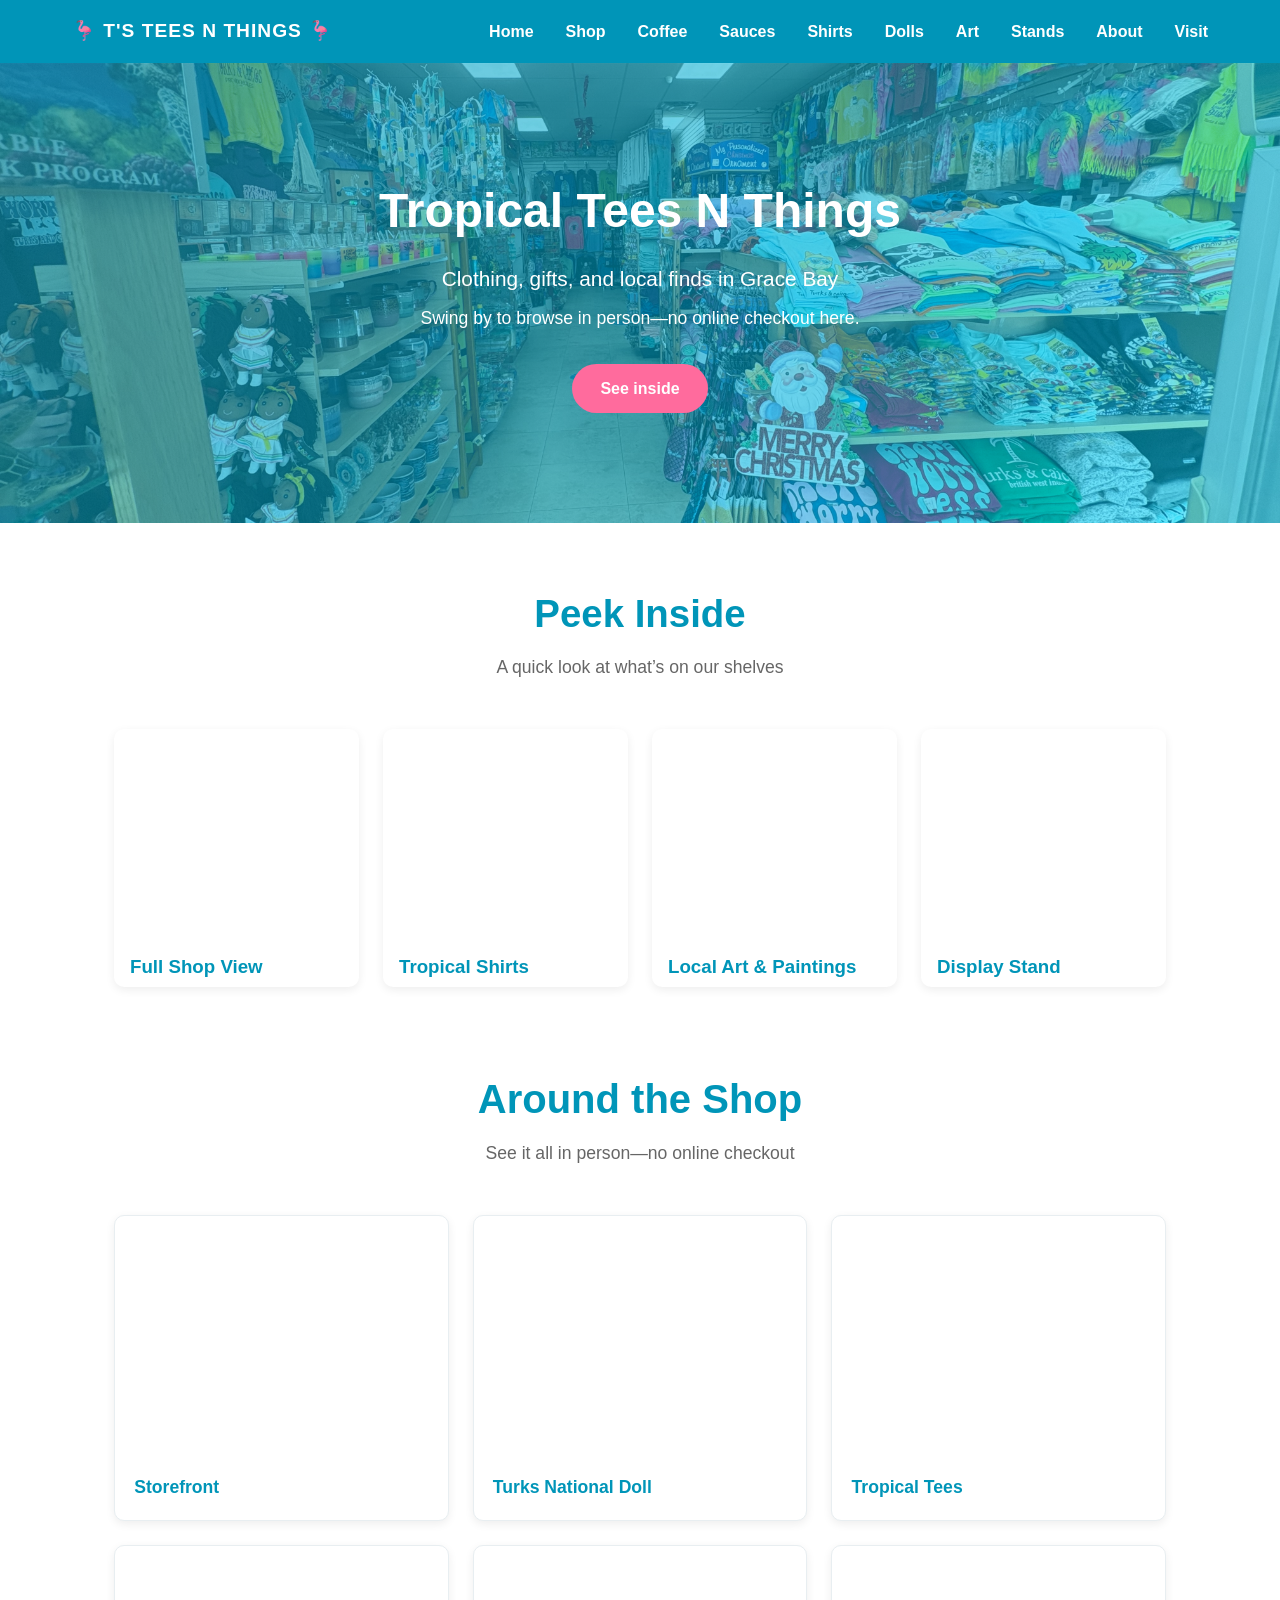
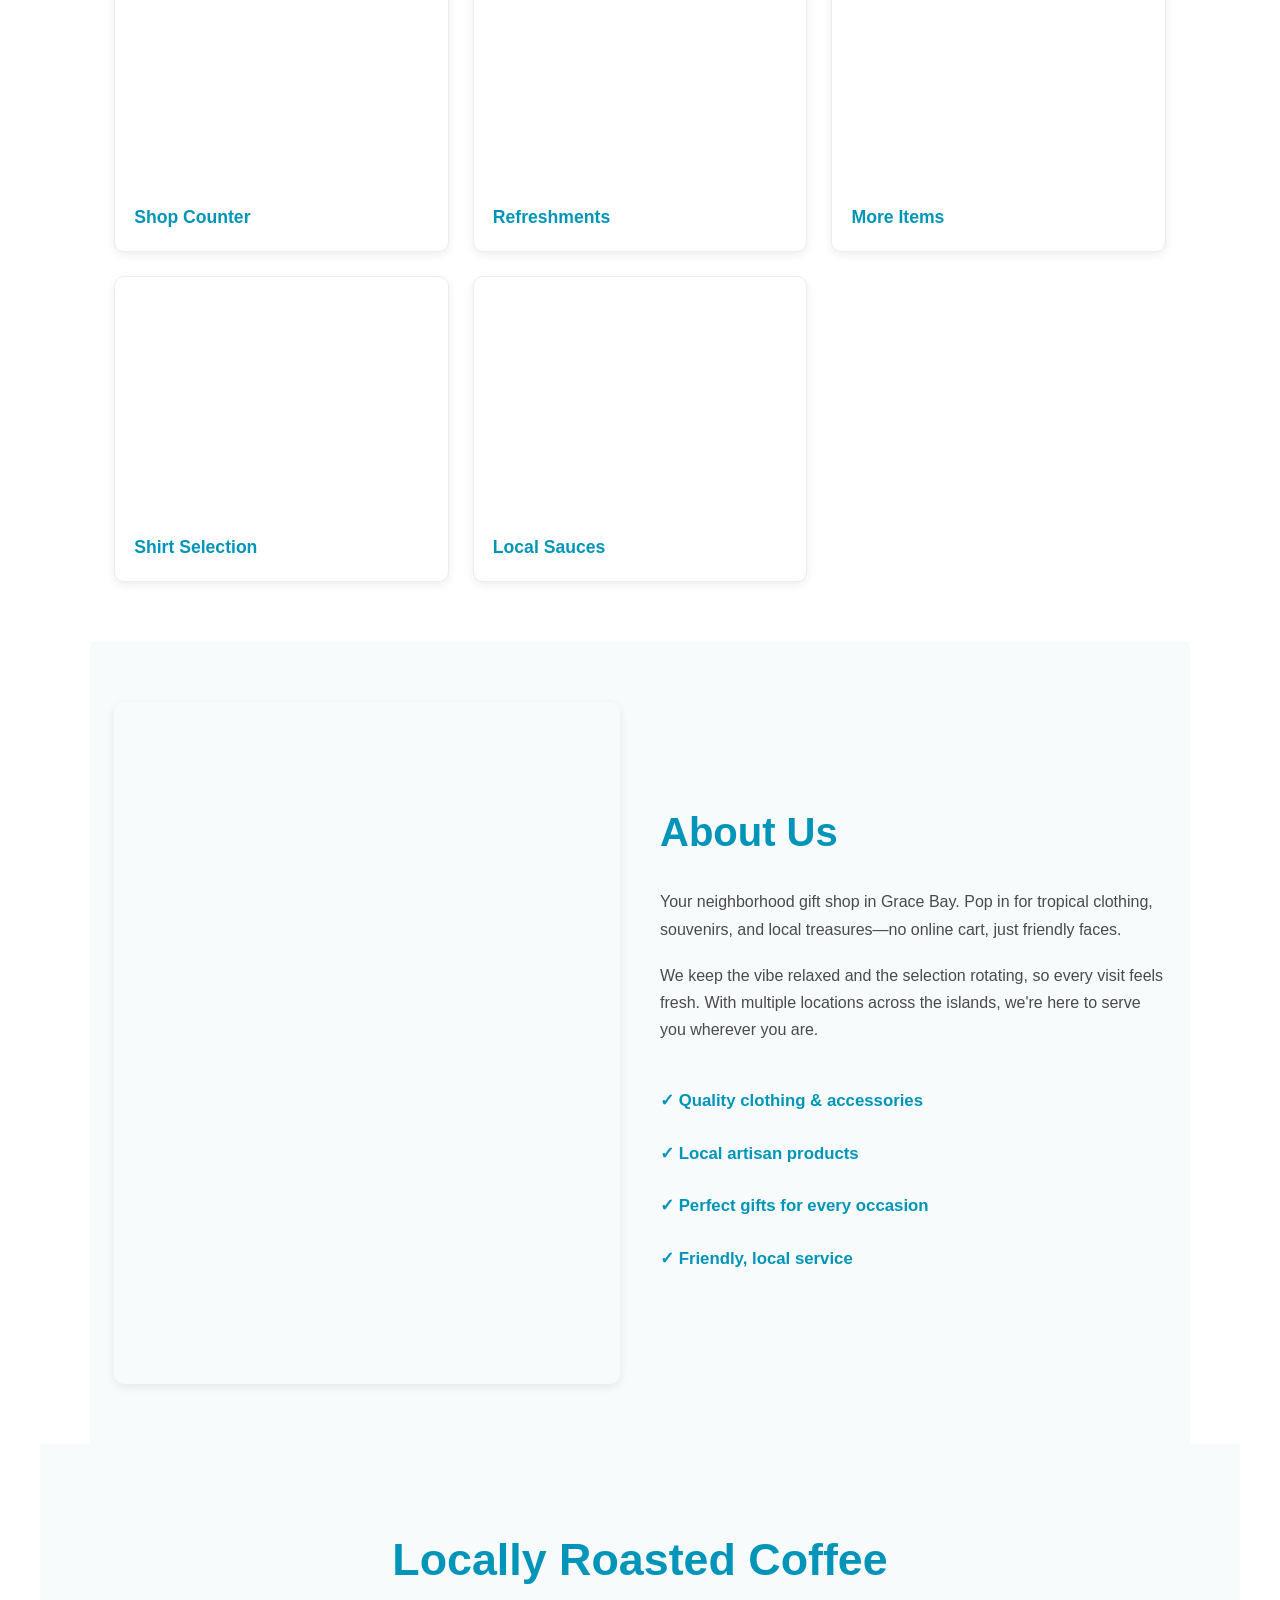
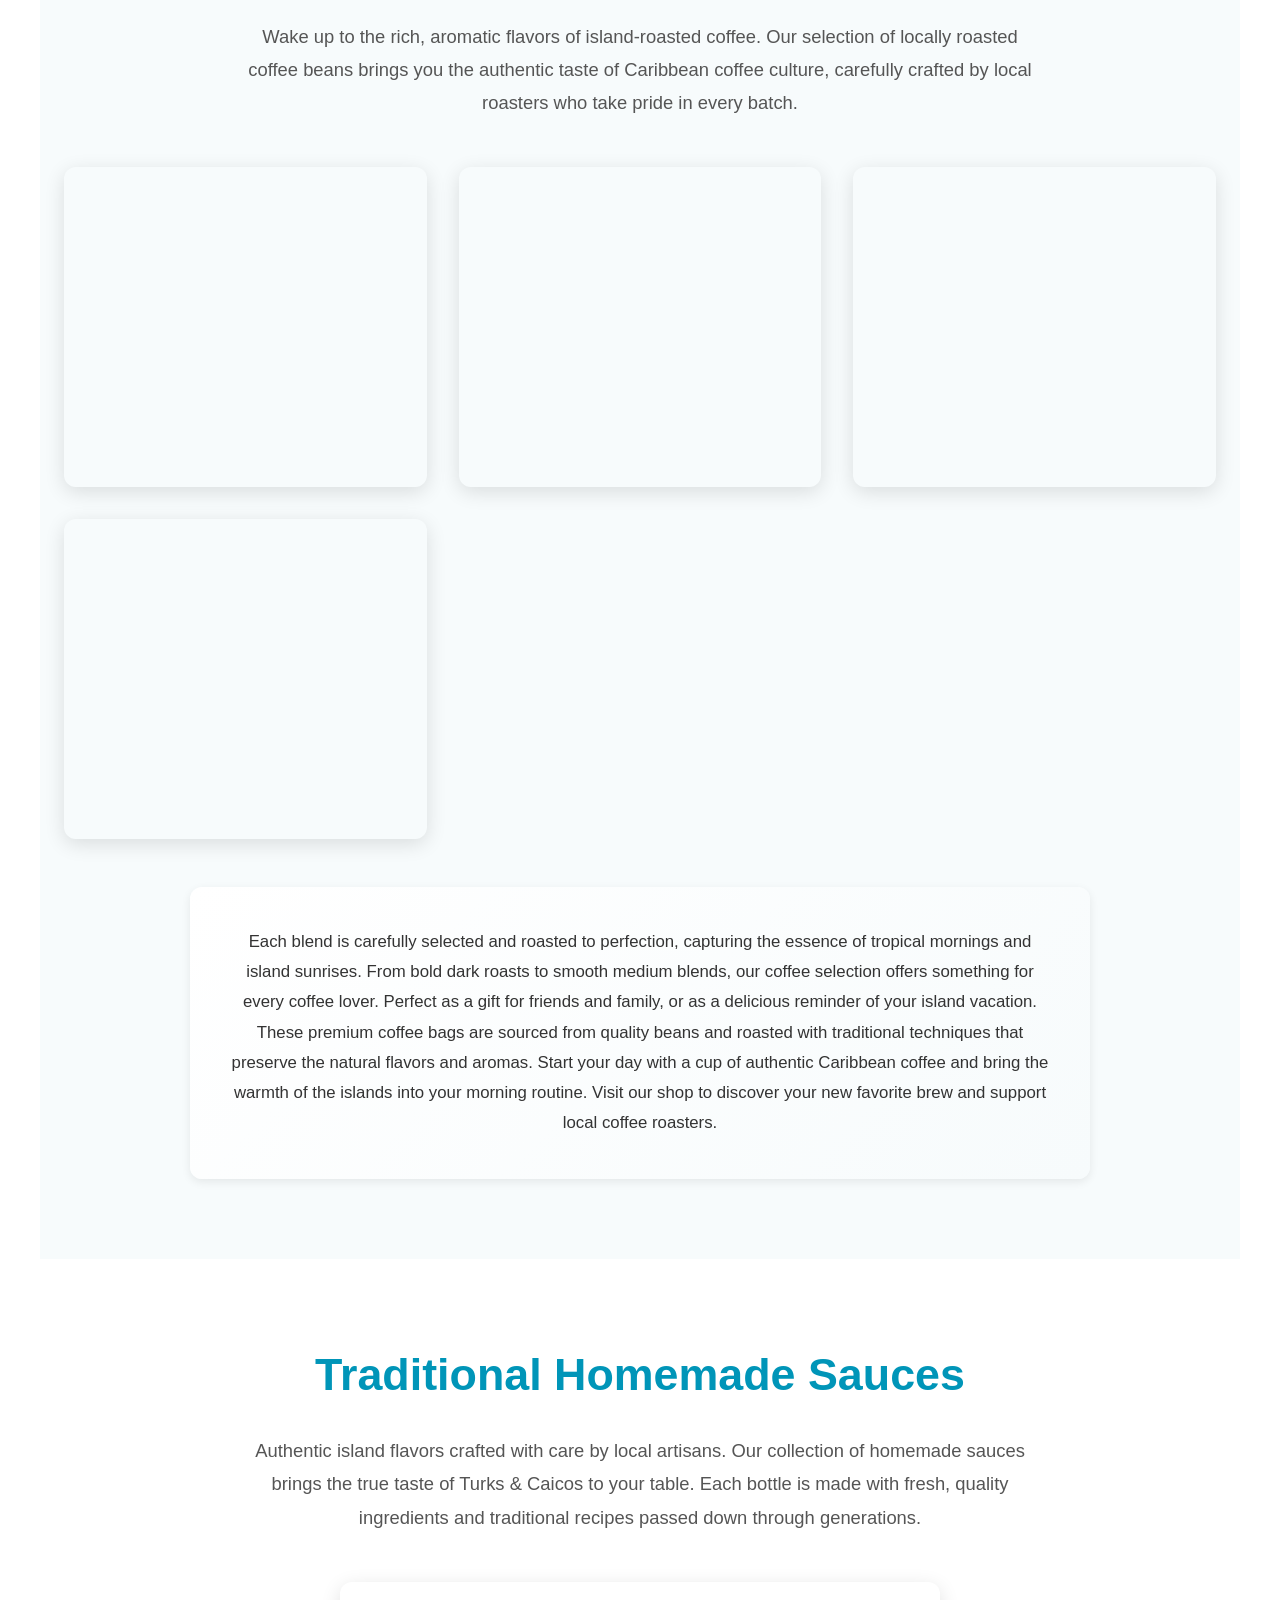
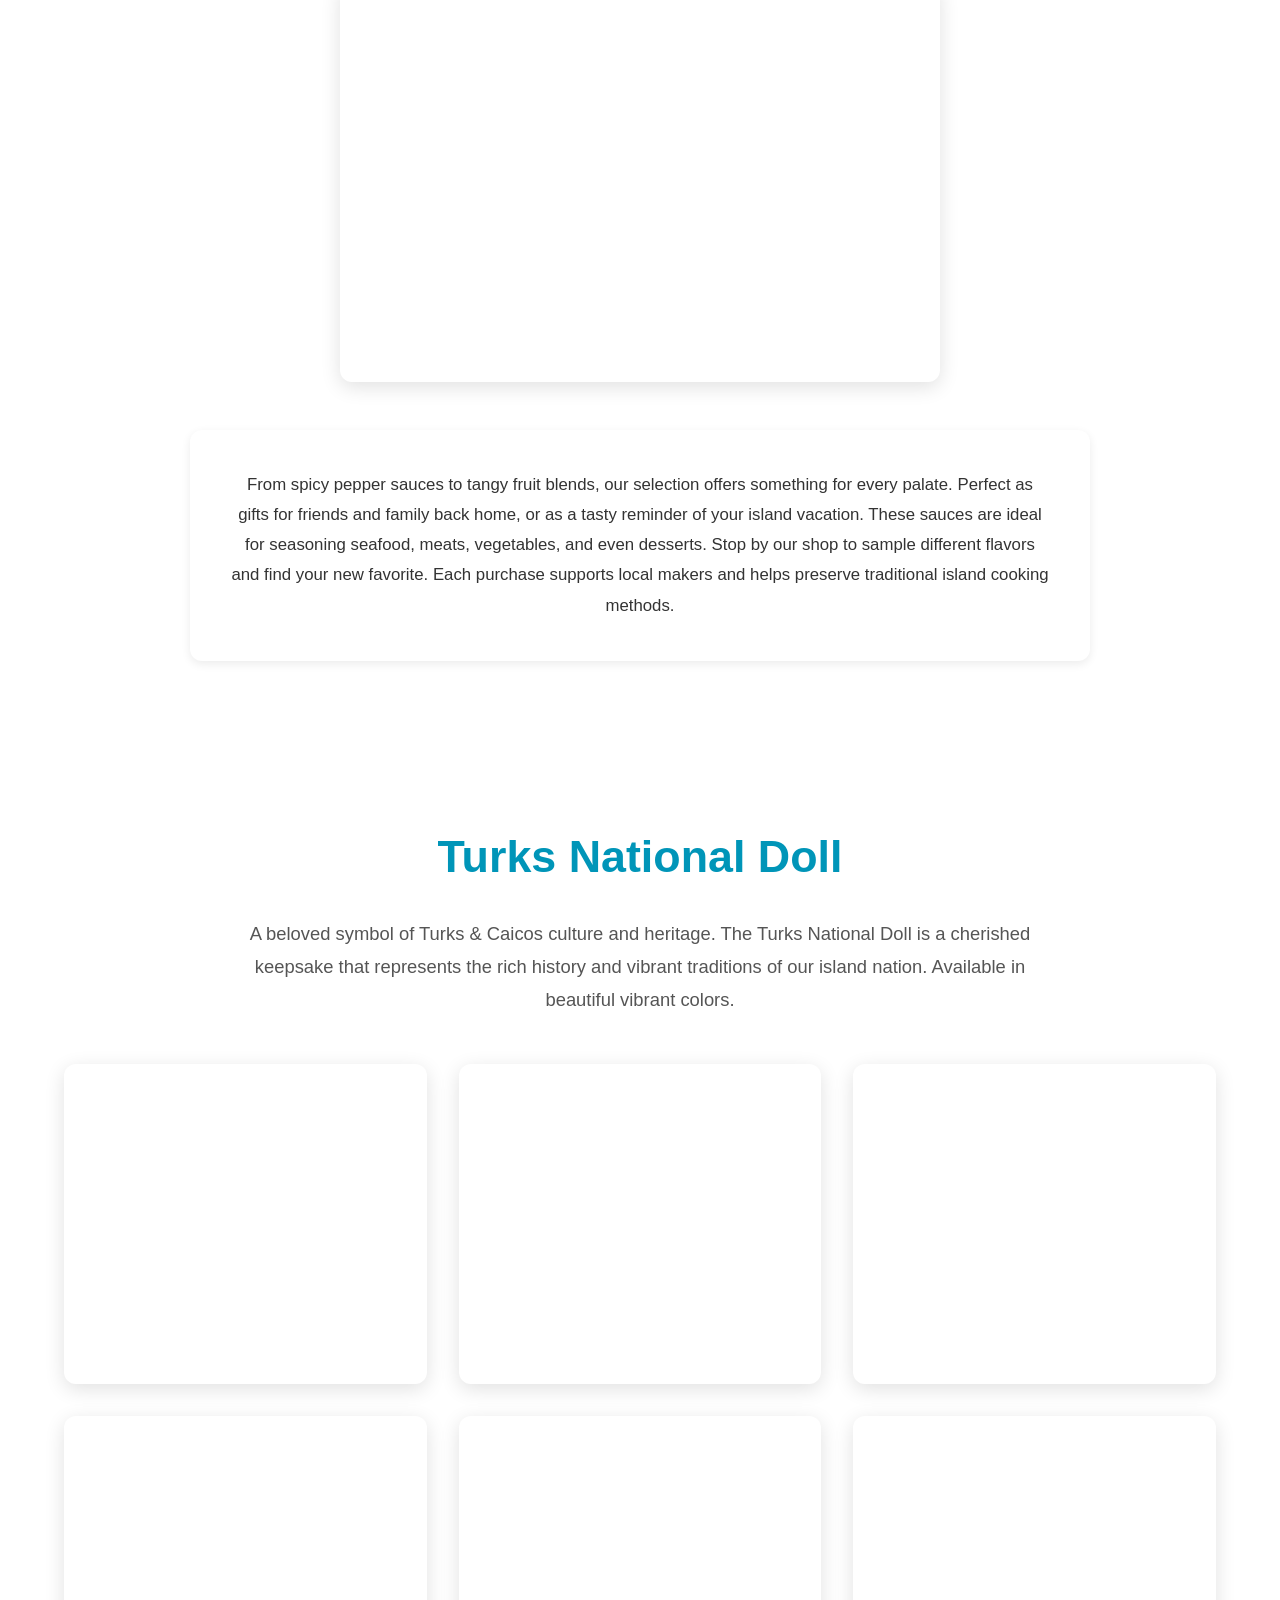
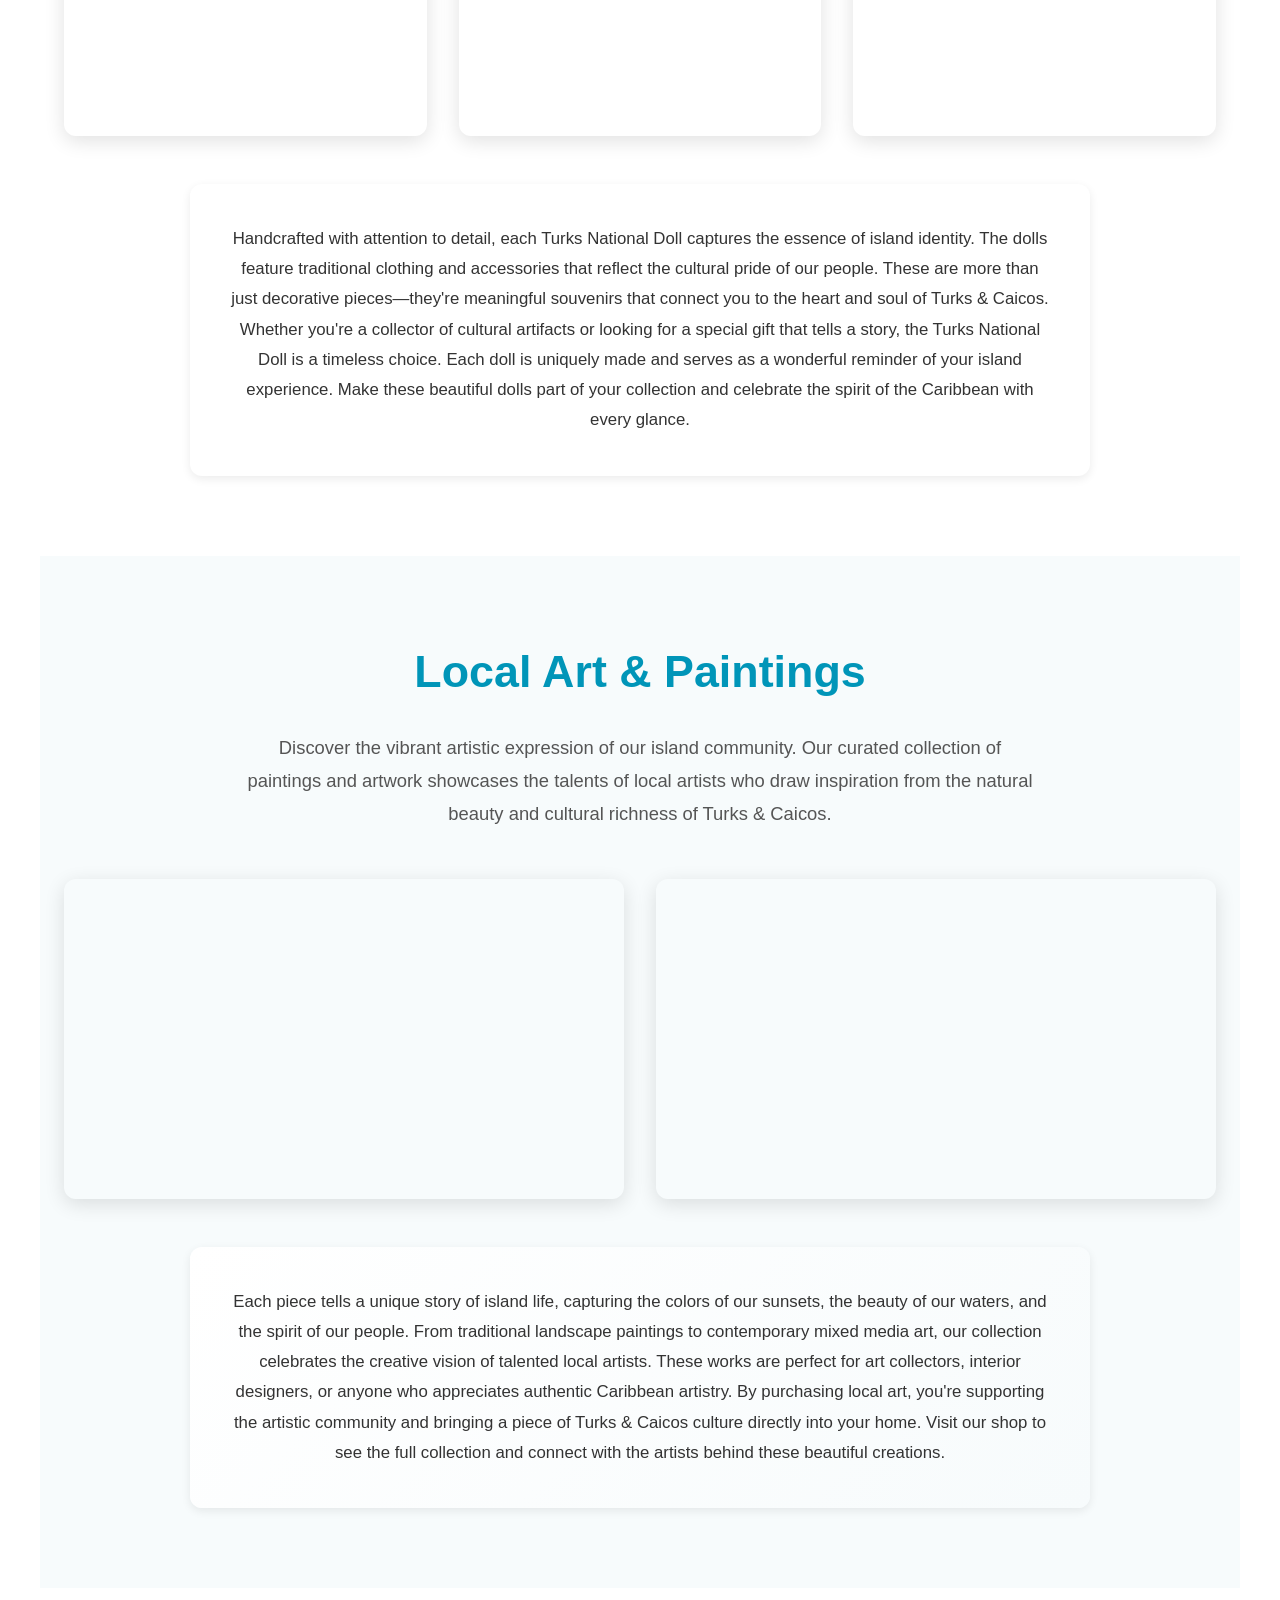
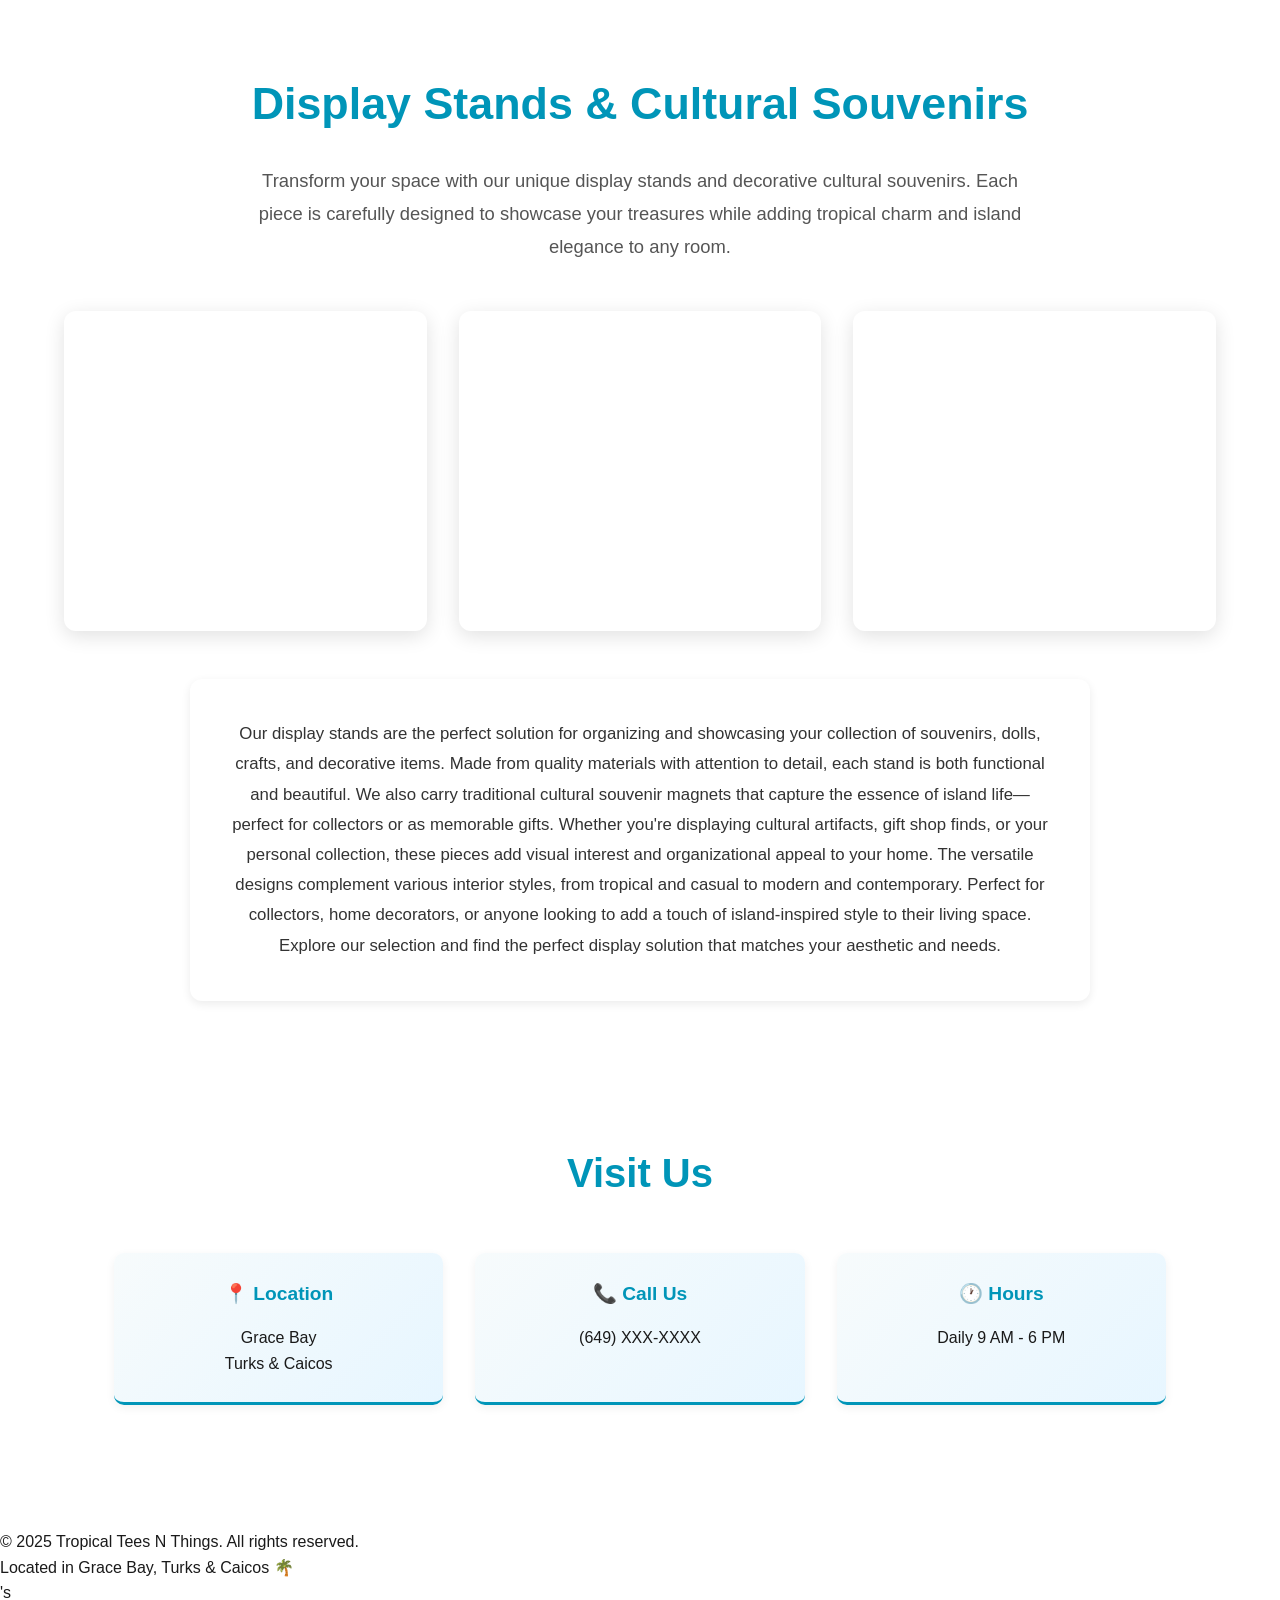
==== commit 4e78c7c8: "Add mobile hamburger menu and improve responsive design for smaller devices" ====
--- a/index.html
+++ b/index.html
@@ -272,6 +272,13 @@
         hamburger.addEventListener('click', () => {
             navMenu.classList.toggle('active');
             hamburger.classList.toggle('active');
+            
+            // Prevent body scroll when menu is open on mobile
+            if (navMenu.classList.contains('active')) {
+                document.body.style.overflow = 'hidden';
+            } else {
+                document.body.style.overflow = '';
+            }
         });
 
         // Close menu when a link is clicked
@@ -279,7 +286,17 @@
             link.addEventListener('click', () => {
                 navMenu.classList.remove('active');
                 hamburger.classList.remove('active');
+                document.body.style.overflow = '';
             });
+        });
+
+        // Close menu when clicking outside
+        document.addEventListener('click', (e) => {
+            if (!hamburger.contains(e.target) && !navMenu.contains(e.target) && navMenu.classList.contains('active')) {
+                navMenu.classList.remove('active');
+                hamburger.classList.remove('active');
+                document.body.style.overflow = '';
+            }
         });
 
         // Smooth scrolling
@@ -288,9 +305,22 @@
                 e.preventDefault();
                 const target = document.querySelector(this.getAttribute('href'));
                 if (target) {
-                    target.scrollIntoView({ behavior: 'smooth' });
+                    target.scrollIntoView({ behavior: 'smooth', block: 'start' });
                 }
             });
+        });
+
+        // Handle window resize - close menu if resized to desktop
+        let resizeTimer;
+        window.addEventListener('resize', () => {
+            clearTimeout(resizeTimer);
+            resizeTimer = setTimeout(() => {
+                if (window.innerWidth > 768 && navMenu.classList.contains('active')) {
+                    navMenu.classList.remove('active');
+                    hamburger.classList.remove('active');
+                    document.body.style.overflow = '';
+                }
+            }, 250);
         });
 
     </script>
--- a/styles.css
+++ b/styles.css
@@ -26,6 +26,22 @@
     background-color: var(--white);
 }
 
+/* ===== Image Optimizations ===== */
+img {
+    max-width: 100%;
+    height: auto;
+}
+
+img[loading="lazy"] {
+    opacity: 0;
+    transition: opacity 0.3s;
+}
+
+img[loading="lazy"].loaded,
+img[loading="lazy"]:not([loading]) {
+    opacity: 1;
+}
+
 /* ===== Navigation ===== */
 .navbar {
     background: var(--primary);
@@ -79,6 +95,12 @@
     background: none;
     border: none;
     padding: 0.4rem;
+    z-index: 1002;
+    transition: transform 0.3s ease;
+}
+
+.hamburger:active {
+    transform: scale(0.95);
 }
 
 .hamburger span {
@@ -156,6 +178,18 @@
     border-radius: 999px;
     cursor: pointer;
     font-weight: 700;
+    text-decoration: none;
+    display: inline-block;
+    transition: transform 0.2s ease, box-shadow 0.2s ease;
+}
+
+.cta-button:hover {
+    transform: translateY(-2px);
+    box-shadow: 0 5px 15px rgba(255, 107, 157, 0.4);
+}
+
+.cta-button:active {
+    transform: translateY(0);
 }
 
 .featured {
@@ -566,12 +600,12 @@
 @media (max-width: 768px) {
     .hamburger {
         display: flex;
-        z-index: 100;
+        z-index: 1002;
     }
 
     .nav-menu {
-        position: absolute;
-        top: 100%;
+        position: fixed;
+        top: 60px;
         left: 0;
         right: 0;
         background: linear-gradient(135deg, var(--primary) 0%, #006b99 100%);
@@ -579,58 +613,94 @@
         gap: 0;
         max-height: 0;
         overflow: hidden;
-        transition: max-height 0.4s ease;
+        transition: max-height 0.3s ease-in-out;
         padding: 0;
-        box-shadow: 0 8px 20px rgba(0, 0, 0, 0.15);
-        z-index: 99;
+        box-shadow: 0 8px 20px rgba(0, 0, 0, 0.25);
+        z-index: 1001;
     }
 
     .nav-menu.active {
         max-height: 600px;
         padding: 0.5rem 0;
+        overflow-y: auto;
     }
 
     .nav-menu li {
         width: 100%;
+        opacity: 0;
+        transform: translateX(-20px);
+        animation: slideIn 0.3s forwards;
+    }
+
+    .nav-menu.active li:nth-child(1) { animation-delay: 0.05s; }
+    .nav-menu.active li:nth-child(2) { animation-delay: 0.1s; }
+    .nav-menu.active li:nth-child(3) { animation-delay: 0.15s; }
+    .nav-menu.active li:nth-child(4) { animation-delay: 0.2s; }
+    .nav-menu.active li:nth-child(5) { animation-delay: 0.25s; }
+    .nav-menu.active li:nth-child(6) { animation-delay: 0.3s; }
+    .nav-menu.active li:nth-child(7) { animation-delay: 0.35s; }
+    .nav-menu.active li:nth-child(8) { animation-delay: 0.4s; }
+    .nav-menu.active li:nth-child(9) { animation-delay: 0.45s; }
+    .nav-menu.active li:nth-child(10) { animation-delay: 0.5s; }
+
+    @keyframes slideIn {
+        to {
+            opacity: 1;
+            transform: translateX(0);
+        }
     }
 
     .nav-menu a {
         display: block;
-        padding: 1.2rem 2rem;
+        padding: 1rem 2rem;
         border-bottom: 1px solid rgba(255, 255, 255, 0.1);
-        font-size: 1.05rem;
+        font-size: 1rem;
         text-align: left;
-    }
-
-    .nav-menu a:hover {
+        transition: all 0.2s ease;
+    }
+
+    .nav-menu a:hover,
+    .nav-menu a:active {
         background-color: rgba(255, 255, 255, 0.15);
         border-bottom-color: var(--accent);
+        padding-left: 2.5rem;
     }
 
     .nav-container {
         flex-wrap: wrap;
         position: relative;
+        padding: 0 1rem;
     }
 
     .logo {
-        font-size: 0.9rem;
+        font-size: 0.85rem;
+        max-width: calc(100% - 60px);
     }
 
     .hero {
-        padding: 80px 1.5rem;
-        min-height: 350px;
+        padding: 60px 1.5rem;
+        min-height: 400px;
     }
 
     .hero h1 {
-        font-size: 2.2rem;
+        font-size: 2rem;
+        line-height: 1.2;
     }
 
     .tagline {
         font-size: 1.1rem;
+        margin-bottom: 0.8rem;
     }
 
     .location {
         font-size: 1rem;
+        margin-bottom: 1.5rem;
+    }
+
+    .cta-button {
+        padding: 14px 32px;
+        font-size: 1rem;
+        touch-action: manipulation;
     }
 
     .shop-gallery {
@@ -642,15 +712,18 @@
     }
 
     .featured-products-section {
-        padding: 50px 1.5rem;
+        padding: 40px 1rem;
     }
 
     .featured-products-section h2 {
-        font-size: 2.2rem;
+        font-size: 2rem;
+        line-height: 1.3;
     }
 
     .section-intro {
-        font-size: 1.05rem;
+        font-size: 1rem;
+        line-height: 1.6;
+        padding: 0 0.5rem;
     }
 
     .featured-grid-large {
@@ -659,7 +732,29 @@
     }
 
     .featured-large-card img {
-        height: 280px;
+        height: 250px;
+    }
+
+    .featured {
+        padding: 50px 1rem 20px;
+    }
+
+    .featured h2 {
+        font-size: 2rem;
+    }
+
+    .featured-grid {
+        grid-template-columns: 1fr;
+        gap: 1.2rem;
+    }
+
+    .products-grid {
+        grid-template-columns: 1fr;
+        gap: 1.2rem;
+    }
+
+    .product-card img {
+        height: 220px;
     }
 
     .about-section,
@@ -683,116 +778,211 @@
 }
 
 @media (max-width: 480px) {
+    .navbar {
+        padding: 0.8rem 0;
+    }
+
     .logo {
-        font-size: 0.75rem;
+        font-size: 0.7rem;
+        letter-spacing: 0.5px;
+    }
+
+    .hamburger {
+        padding: 0.3rem;
+    }
+
+    .hamburger span {
+        width: 22px;
+        height: 3px;
+        margin: 4px 0;
+    }
+
+    .nav-menu.active {
+        max-height: 500px;
+    }
+
+    .nav-menu a {
+        padding: 0.9rem 1.5rem;
+        font-size: 0.95rem;
+    }
+
+    .hero {
+        padding: 50px 1rem;
+        min-height: 380px;
     }
 
     .hero h1 {
-        font-size: 1.8rem;
+        font-size: 1.6rem;
+        line-height: 1.3;
+        margin-bottom: 1rem;
     }
 
     .tagline {
         font-size: 1rem;
+        margin-bottom: 0.8rem;
     }
 
     .location {
-        font-size: 0.9rem;
-    }
-
-    .shop-gallery h2,
-    .featured-products-section h2 {
-        font-size: 1.8rem;
-    }
-
-    .section-subtitle,
-    .section-intro {
         font-size: 0.95rem;
-    }
-
-    .gallery-grid-large {
-        grid-template-columns: 1fr;
-    }
-
-    .gallery-card img {
-        height: 220px;
-    }
-
-    .featured-large-card img {
-        height: 240px;
-    }
-
-    .content-text {
-        padding: 1.5rem;
-        font-size: 1rem;
+        margin-bottom: 1.5rem;
     }
 
     .cta-button {
         padding: 12px 28px;
         font-size: 0.95rem;
+        touch-action: manipulation;
+    }
+
+    .shop-section,
+    .about-section,
+    .contact-section,
+    .featured-products-section {
+        padding: 35px 1rem;
+    }
+
+    .shop-section h2,
+    .about-section h2,
+    .contact-section h2,
+    .featured-products-section h2 {
+        font-size: 1.6rem;
+        line-height: 1.3;
+    }
+
+    .section-subtitle,
+    .section-intro {
+        font-size: 0.9rem;
+        line-height: 1.5;
+    }
+
+    .contact-form {
+        padding: 1.5rem;
+    }
+
+    .products-grid,
+    .featured-grid {
+        gap: 1rem;
+    }
+
+    .product-card {
+        border-radius: 8px;
+    }
+
+    .product-card img,
+    .featured-card img {
+        height: 200px;
     }
 
     .contact-card {
-        padding: 1.5rem;
-    }
-}
+        padding: 1.3rem;
+    }
+
+    .featured-large-card img {
+        height: 220px;
+    }
+
+    .gallery-grid-large {
+        grid-template-columns: 1fr;
+    }
+
+    .gallery-card img {
+        height: 200px;
+    }
+
+    .content-text {
+        padding: 1.3rem;
+        font-size: 0.95rem;
+        line-height: 1.6;
+    }
+
+    .footer {
+        padding: 2rem 1rem;
+    }
+
+    .footer p {
+        font-size: 0.85rem;
+    }
+}
+
+/* ===== Extra Small Devices ===== */
+@media (max-width: 360px) {
     .logo {
-        font-size: 1rem;
-    }
-
-    .hamburger {
-        padding: 0.5rem;
+        font-size: 0.65rem;
     }
 
     .hamburger span {
         width: 20px;
-        height: 2.5px;
-    }
-
-    .nav-menu.active {
-        max-height: 250px;
-    }
-
-    .nav-menu a {
-        padding: 0.8rem 1.5rem;
+    }
+
+    .hero {
+        padding: 40px 0.8rem;
+        min-height: 350px;
+    }
+
+    .hero h1 {
+        font-size: 1.4rem;
+    }
+
+    .tagline {
+        font-size: 0.9rem;
+    }
+
+    .location {
         font-size: 0.85rem;
     }
 
-    .hero {
-        padding: 50px 1rem;
-        min-height: 350px;
-    }
-
-    .hero h1 {
-        font-size: 1.5rem;
-    }
-
-    .tagline {
-        font-size: 0.95rem;
-    }
-
+    .cta-button {
+        padding: 10px 24px;
+        font-size: 0.9rem;
+    }
+
+    .featured-products-section,
     .shop-section,
     .about-section,
     .contact-section {
-        padding: 40px 1rem;
-    }
-
-    .contact-form {
-        padding: 1.5rem;
-    }
-
-    .products-grid {
-        gap: 1rem;
-    }
-
-    .product-card {
-        border-radius: 10px;
-    }
-
-    .product-card img {
-        height: 200px;
+        padding: 30px 0.8rem;
+    }
+
+    .featured-products-section h2,
+    .shop-section h2,
+    .about-section h2,
+    .contact-section h2 {
+        font-size: 1.4rem;
+    }
+
+    .section-intro,
+    .section-subtitle {
+        font-size: 0.85rem;
+    }
+
+    .content-text {
+        padding: 1rem;
+        font-size: 0.9rem;
     }
 
     .contact-card {
-        padding: 1.5rem;
-    }
-}
+        padding: 1rem;
+    }
+}
+
+/* ===== Smooth Scrolling & Touch Improvements ===== */
+@media (hover: none) and (pointer: coarse) {
+    /* Touch device optimizations */
+    .nav-menu a,
+    .cta-button,
+    .hamburger {
+        -webkit-tap-highlight-color: rgba(255, 255, 255, 0.2);
+    }
+
+    .nav-menu a {
+        min-height: 48px;
+        display: flex;
+        align-items: center;
+    }
+
+    .product-card,
+    .featured-card,
+    .gallery-card,
+    .featured-large-card {
+        -webkit-tap-highlight-color: transparent;
+    }
+}
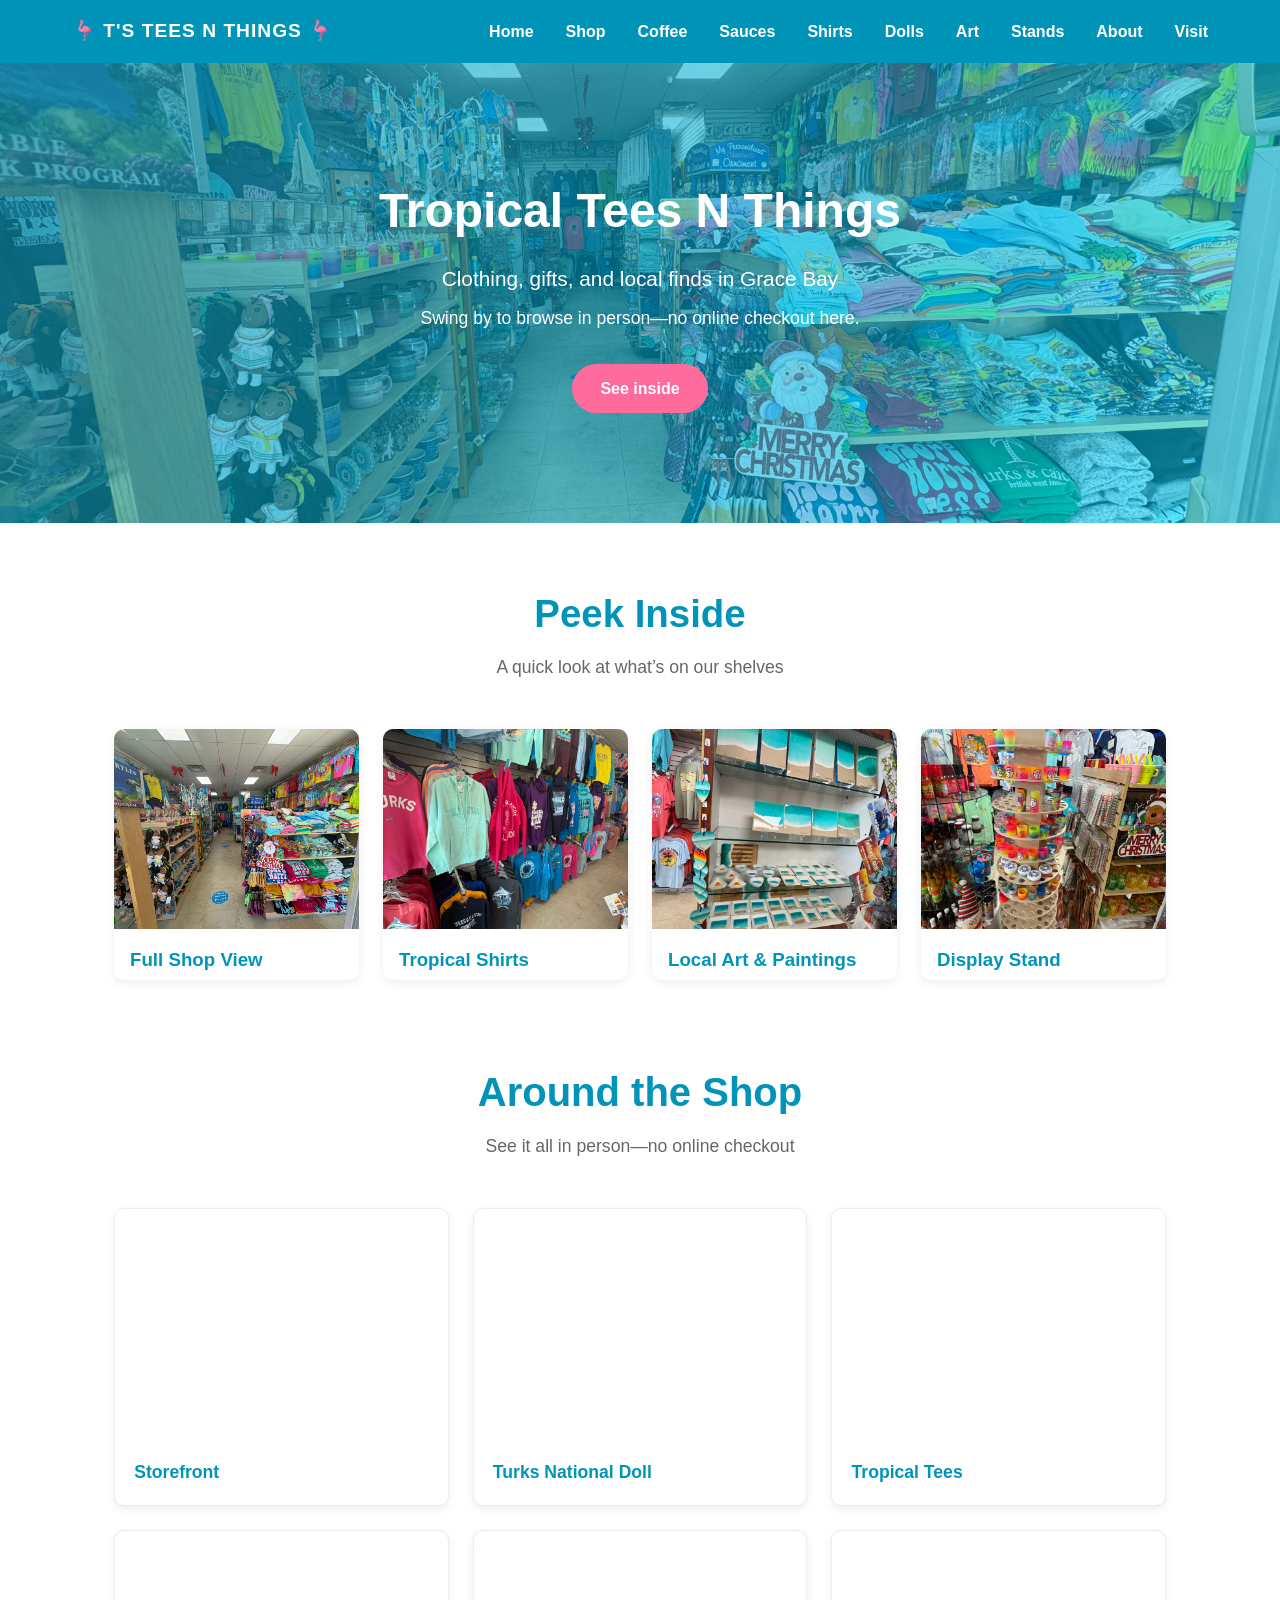
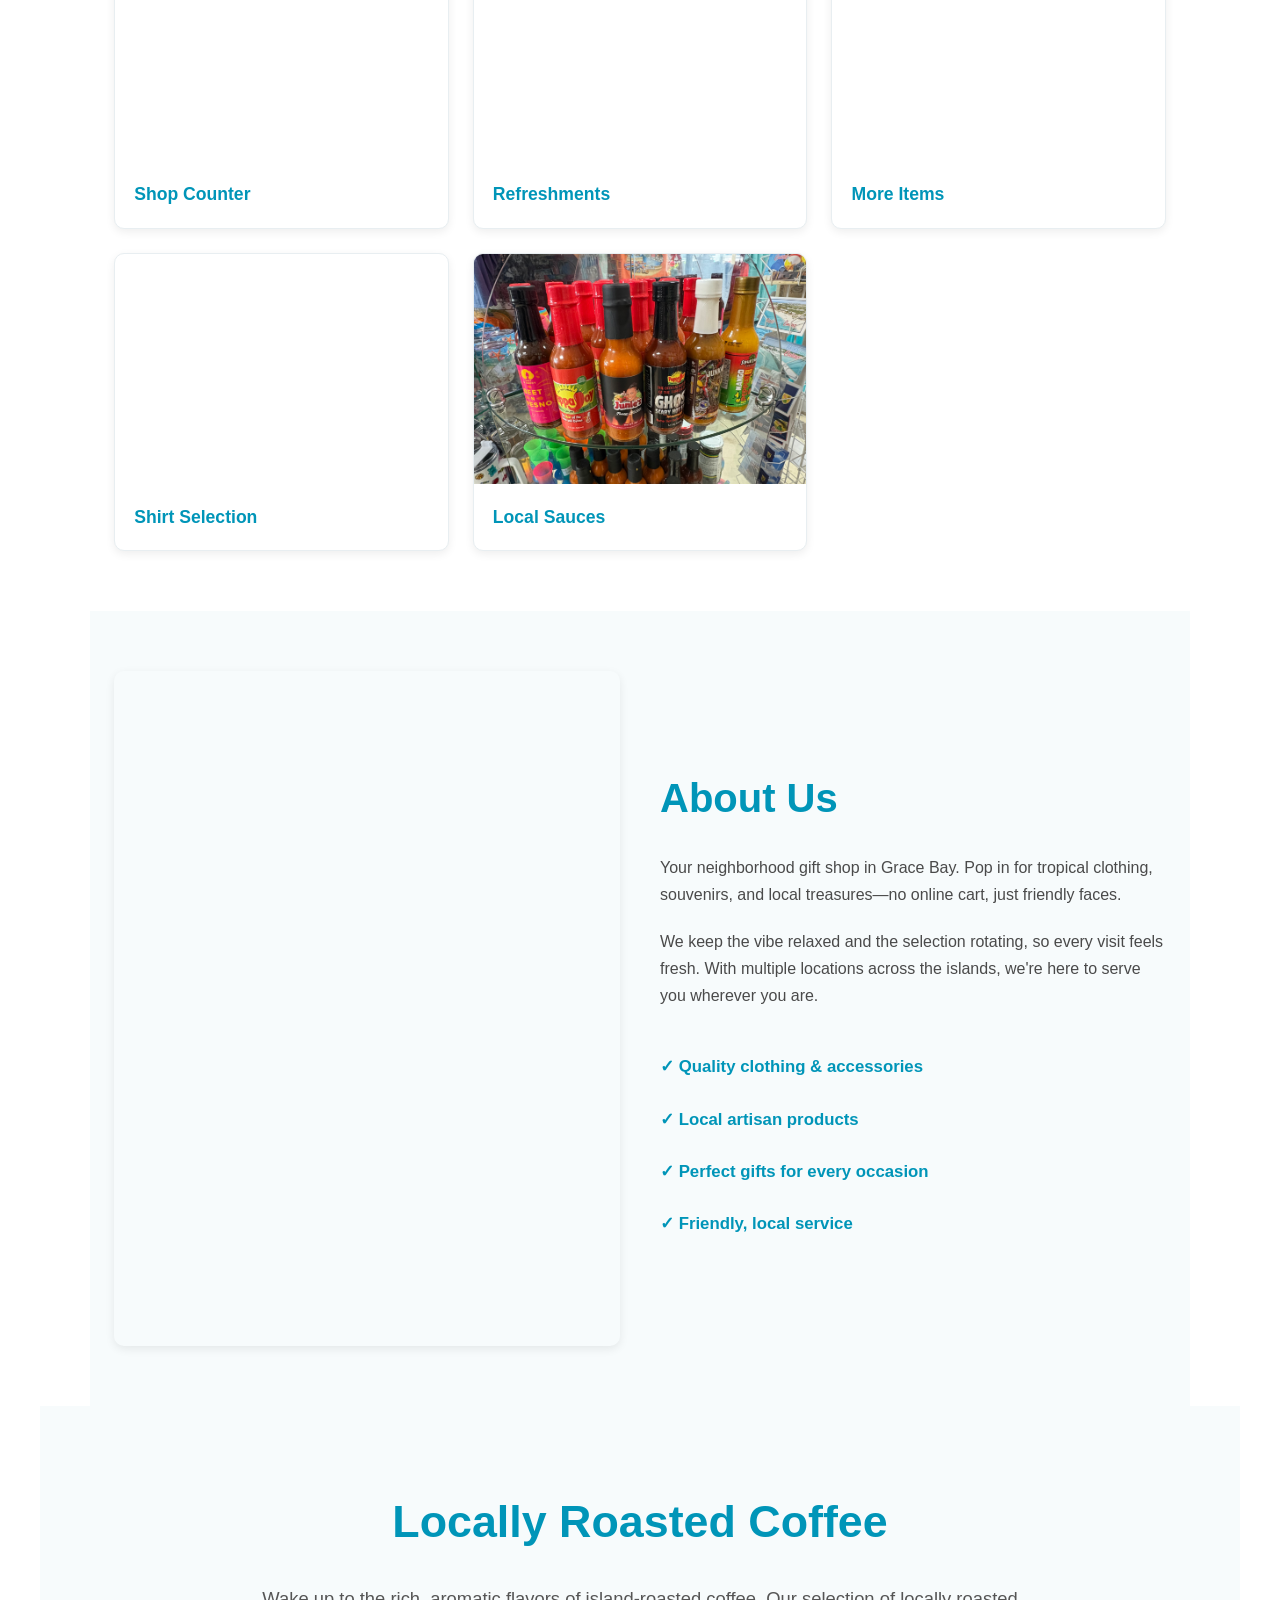
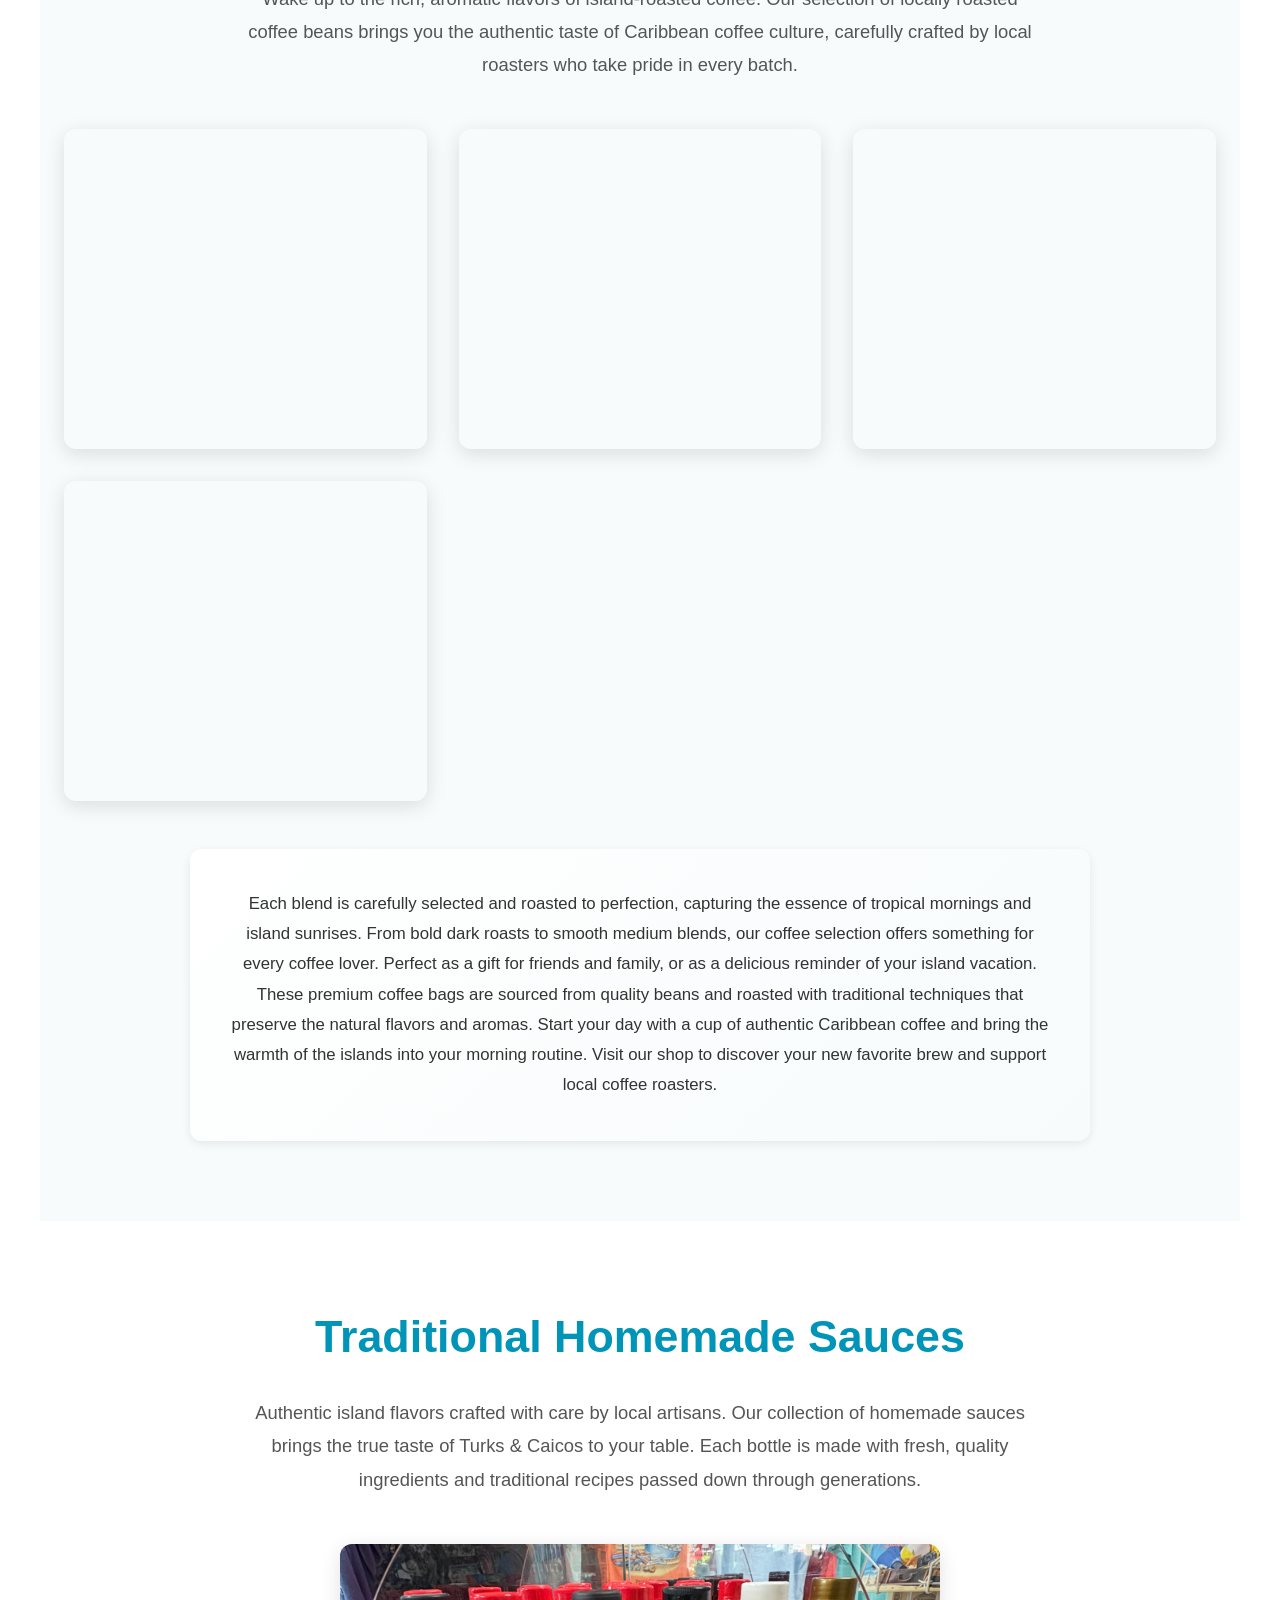
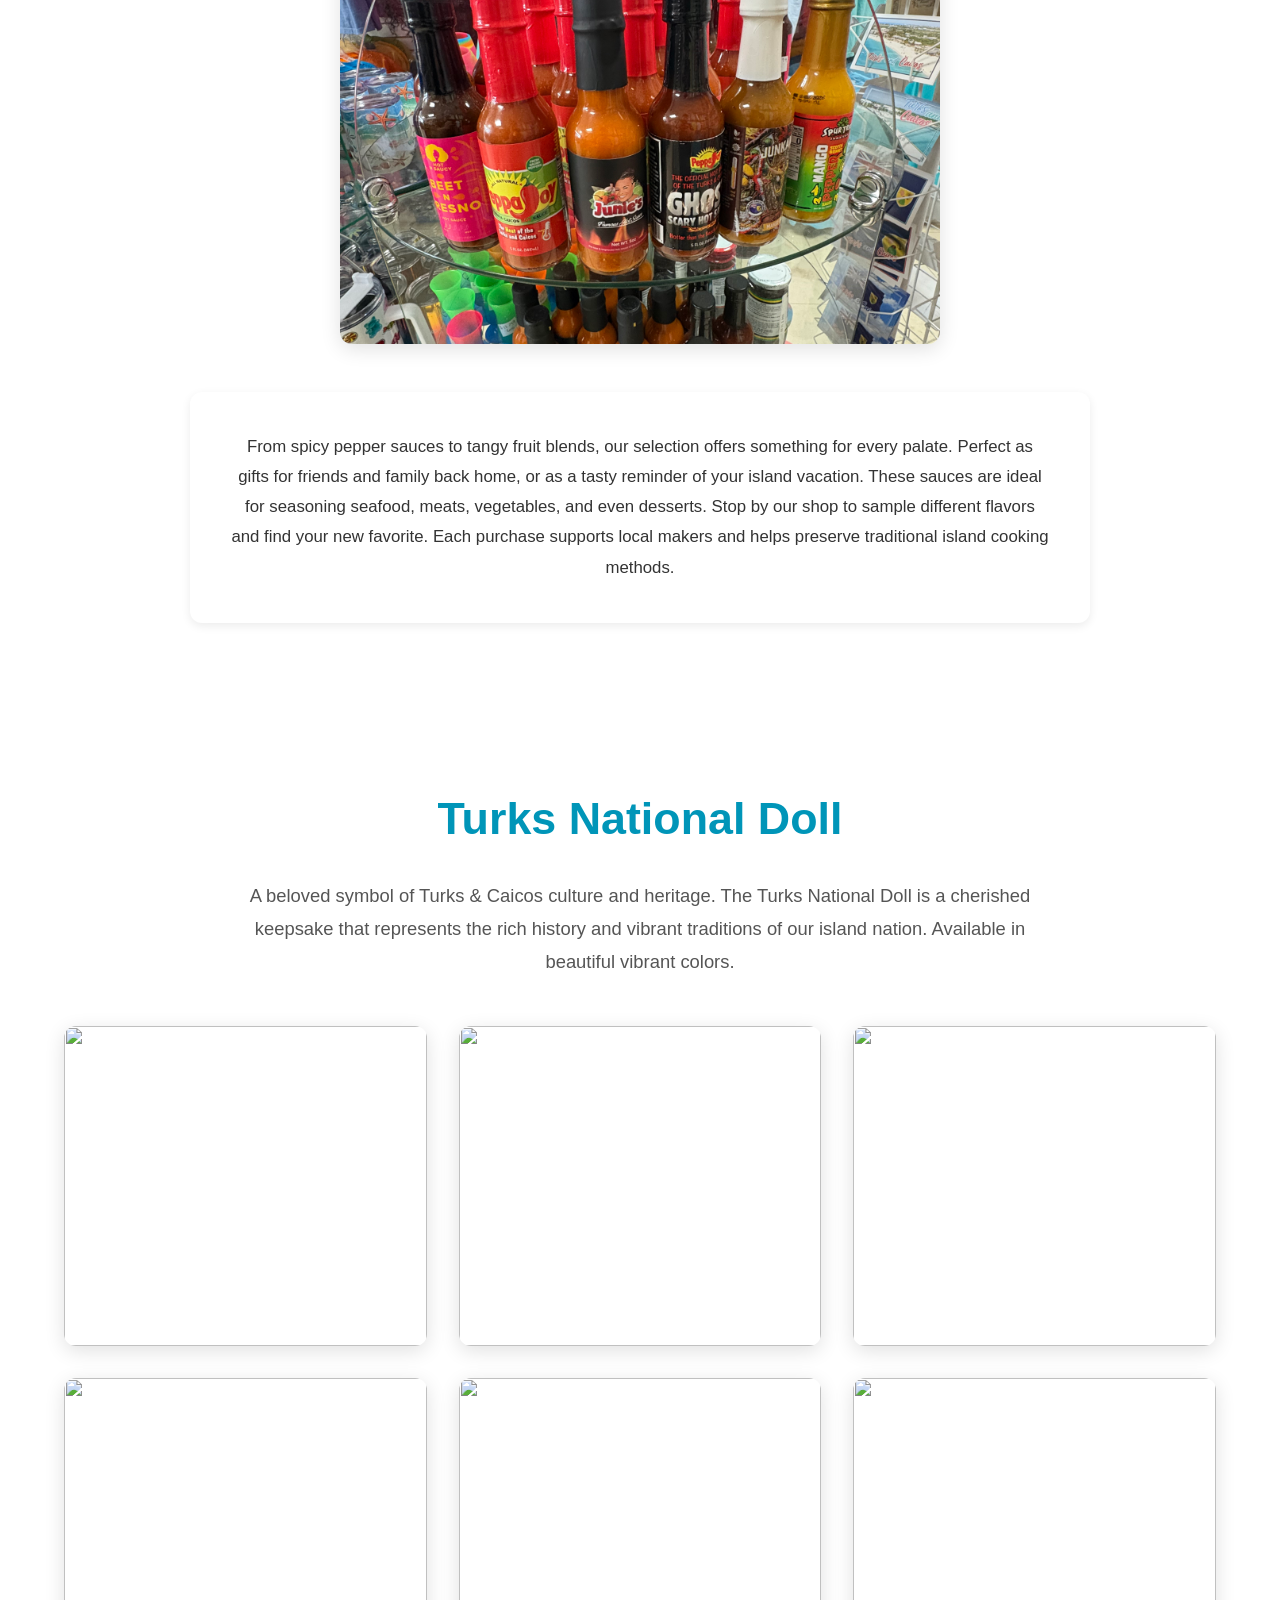
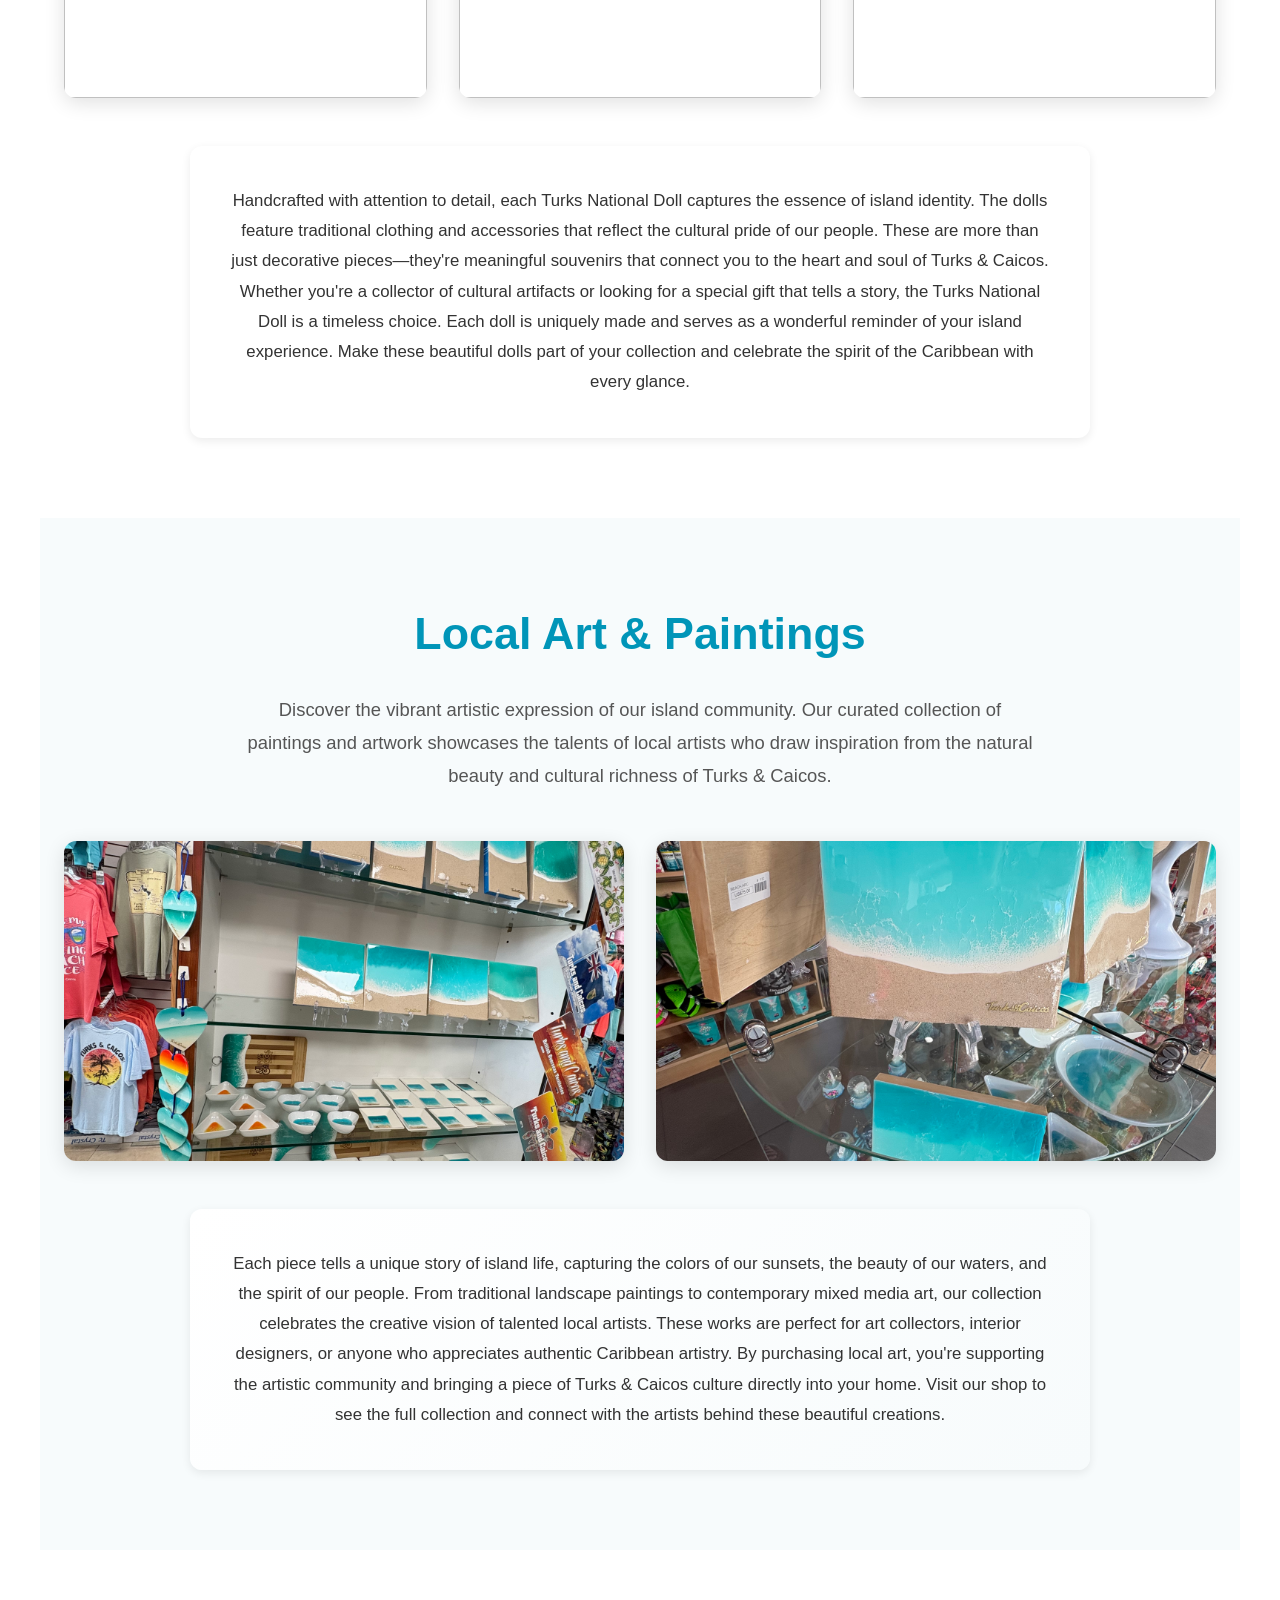
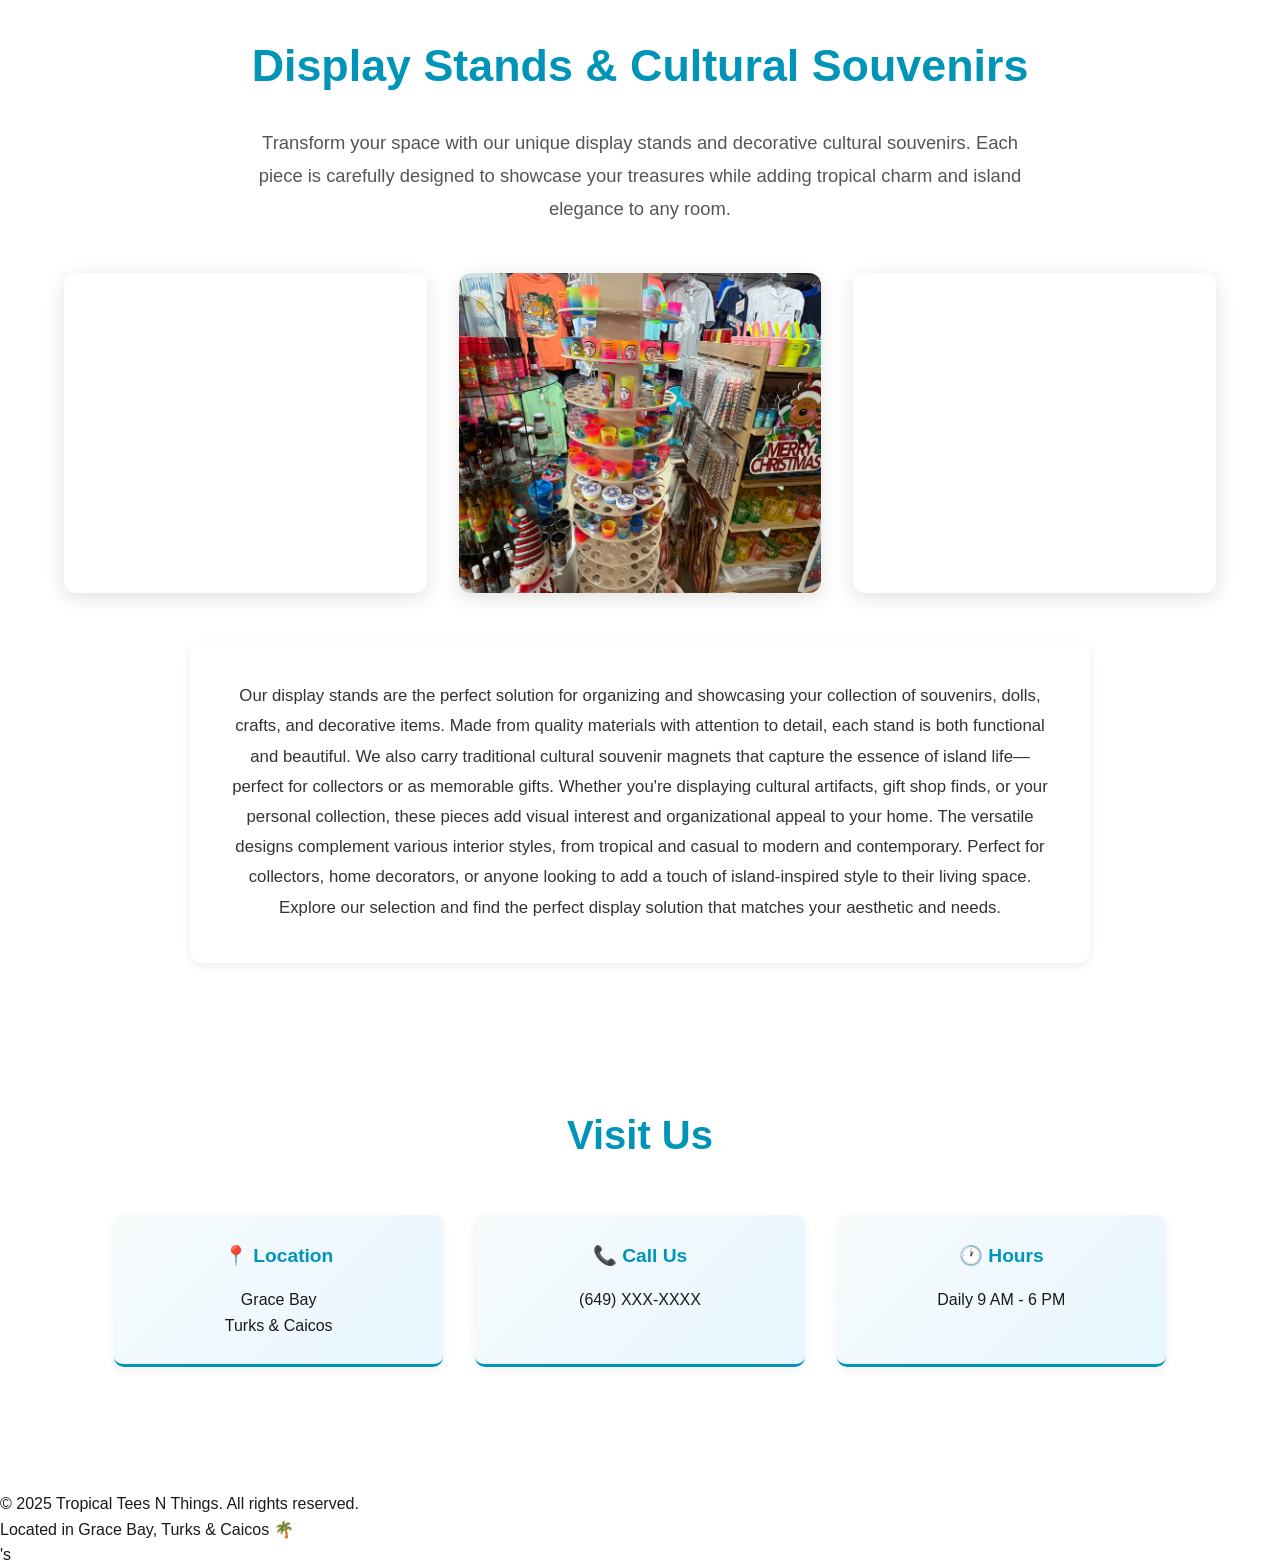
==== commit 28bd5a97: "Optimize image loading with preload, lazy loading improvements, and shimmer placeholders" ====
--- a/index.html
+++ b/index.html
@@ -3,7 +3,12 @@
 <head>
     <meta charset="UTF-8">
     <meta name="viewport" content="width=device-width, initial-scale=1.0">
+    <meta http-equiv="X-UA-Compatible" content="IE=edge">
     <title>T's Tees N Things | Grace Bay Gift Shop</title>
+    <!-- Preload critical hero image -->
+    <link rel="preload" as="image" href="wideStoreImage.jpeg" fetchpriority="high">
+    <!-- DNS prefetch for faster external connections if needed -->
+    <link rel="dns-prefetch" href="//fonts.googleapis.com">
     <link rel="stylesheet" href="styles.css">
 </head>
 <body>
@@ -323,6 +328,39 @@
             }, 250);
         });
 
+        // Optimize lazy loading - add loaded class when images load
+        document.addEventListener('DOMContentLoaded', () => {
+            const lazyImages = document.querySelectorAll('img[loading="lazy"]');
+            
+            if ('IntersectionObserver' in window) {
+                const imageObserver = new IntersectionObserver((entries) => {
+                    entries.forEach(entry => {
+                        if (entry.isIntersecting) {
+                            const img = entry.target;
+                            img.classList.add('loaded');
+                        }
+                    });
+                }, {
+                    rootMargin: '50px'
+                });
+
+                lazyImages.forEach(img => {
+                    imageObserver.observe(img);
+                    // Add loaded class immediately when image loads
+                    img.addEventListener('load', () => {
+                        img.classList.add('loaded');
+                    });
+                });
+            } else {
+                // Fallback for browsers without IntersectionObserver
+                lazyImages.forEach(img => {
+                    img.addEventListener('load', () => {
+                        img.classList.add('loaded');
+                    });
+                });
+            }
+        });
+
     </script>
 </body>
 </html>
--- a/styles.css
+++ b/styles.css
@@ -30,16 +30,24 @@
 img {
     max-width: 100%;
     height: auto;
+    display: block;
 }
 
 img[loading="lazy"] {
-    opacity: 0;
-    transition: opacity 0.3s;
-}
-
-img[loading="lazy"].loaded,
-img[loading="lazy"]:not([loading]) {
-    opacity: 1;
+    background: linear-gradient(to right, #f0f0f0 0%, #e0e0e0 50%, #f0f0f0 100%);
+    background-size: 200% 100%;
+    animation: shimmer 1.5s infinite;
+}
+
+@keyframes shimmer {
+    0% { background-position: 200% 0; }
+    100% { background-position: -200% 0; }
+}
+
+/* Remove shimmer once image loads */
+img[loading="lazy"].loaded {
+    animation: none;
+    background: none;
 }
 
 /* ===== Navigation ===== */
@@ -130,6 +138,7 @@
         url('wideStoreImage.jpeg');
     background-size: cover;
     background-position: center;
+    background-attachment: scroll;
     color: var(--white);
     padding: 110px 1.5rem;
     text-align: center;
@@ -137,6 +146,7 @@
     display: flex;
     align-items: center;
     justify-content: center;
+    will-change: auto;
 }
 
 .hero-content {
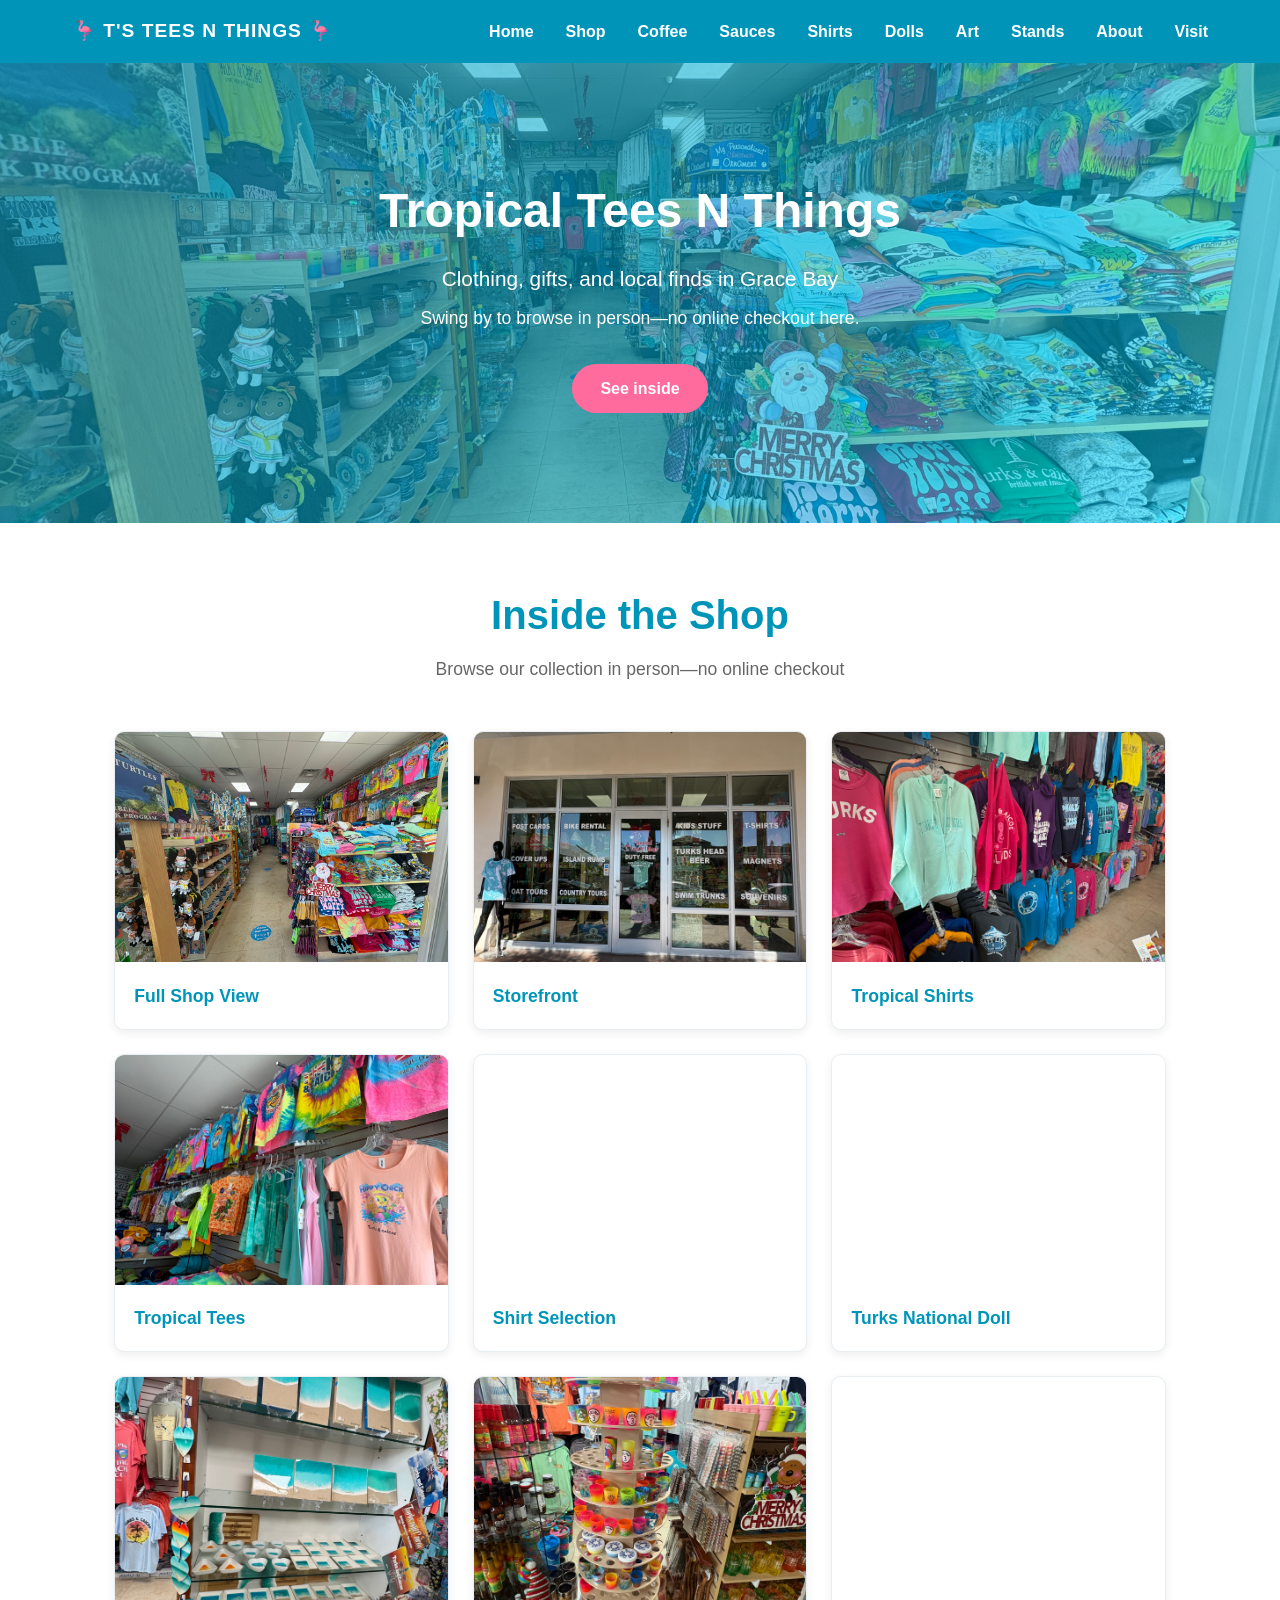
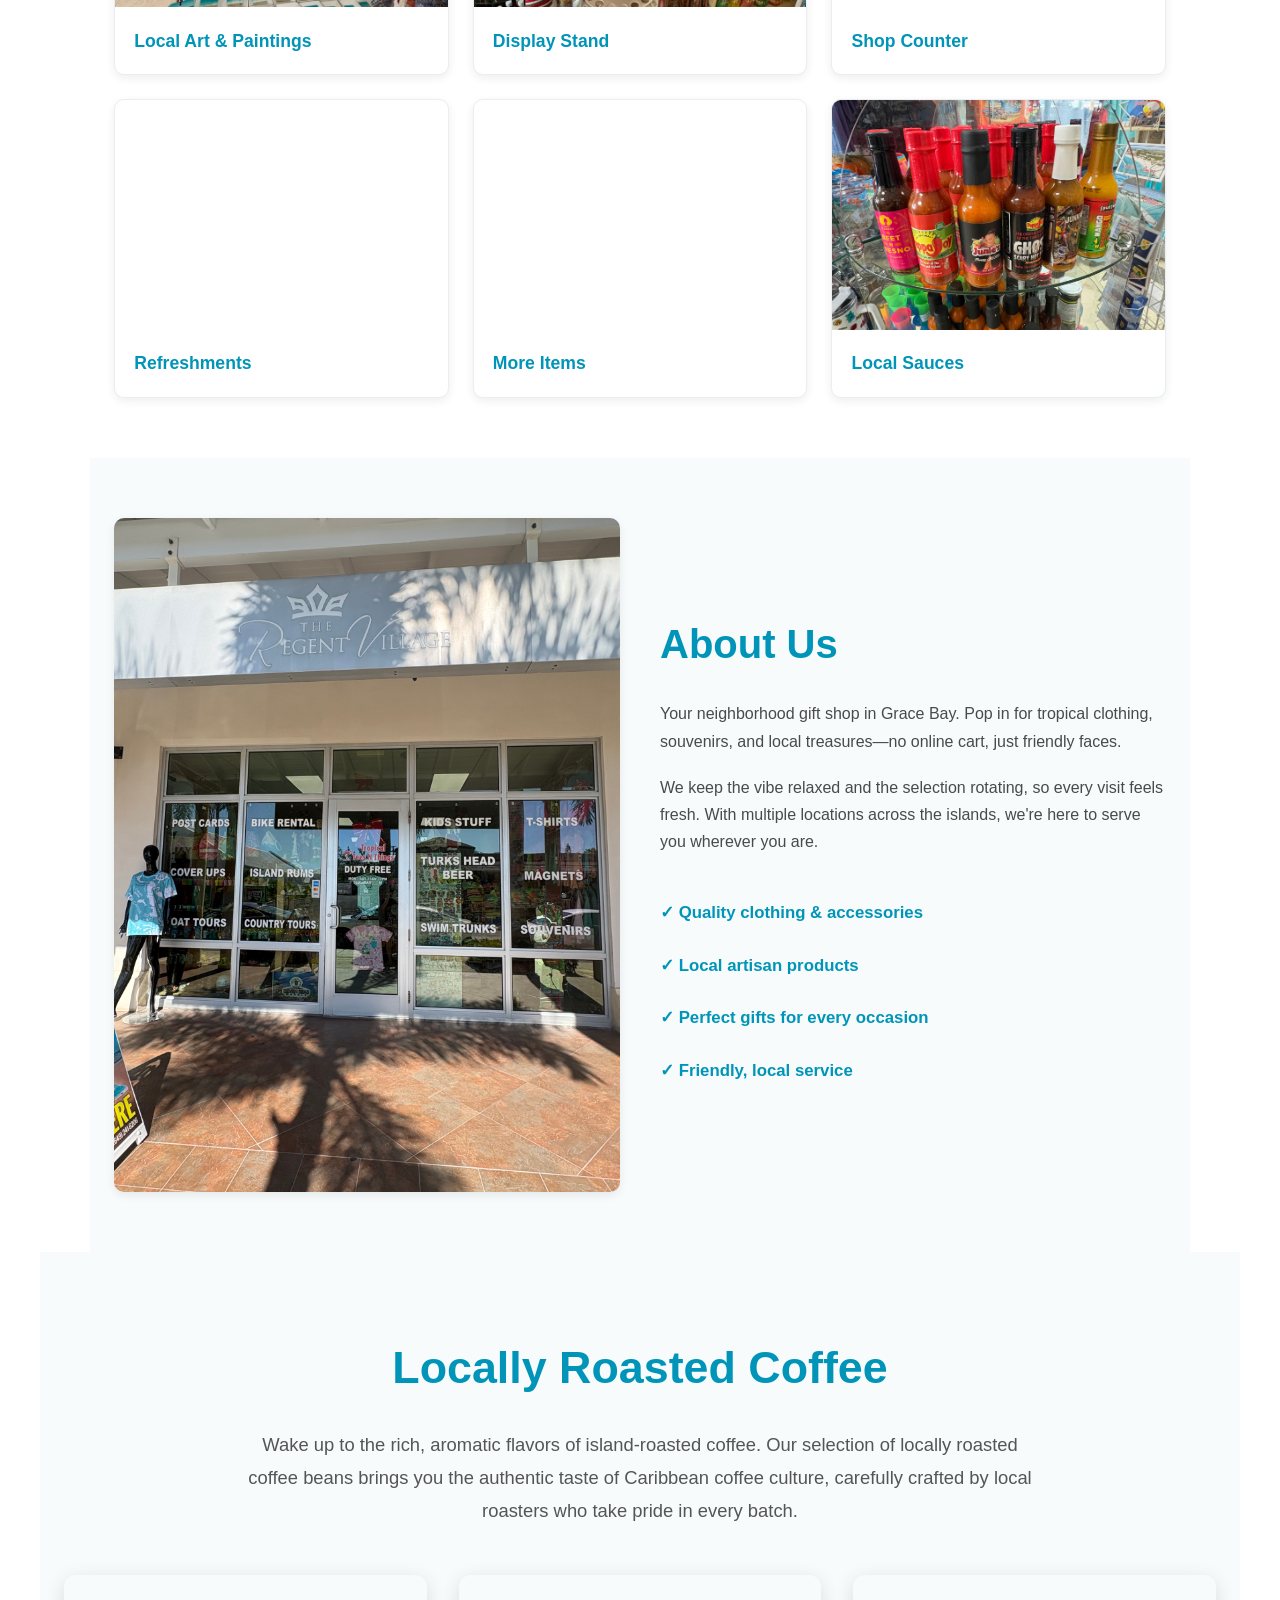
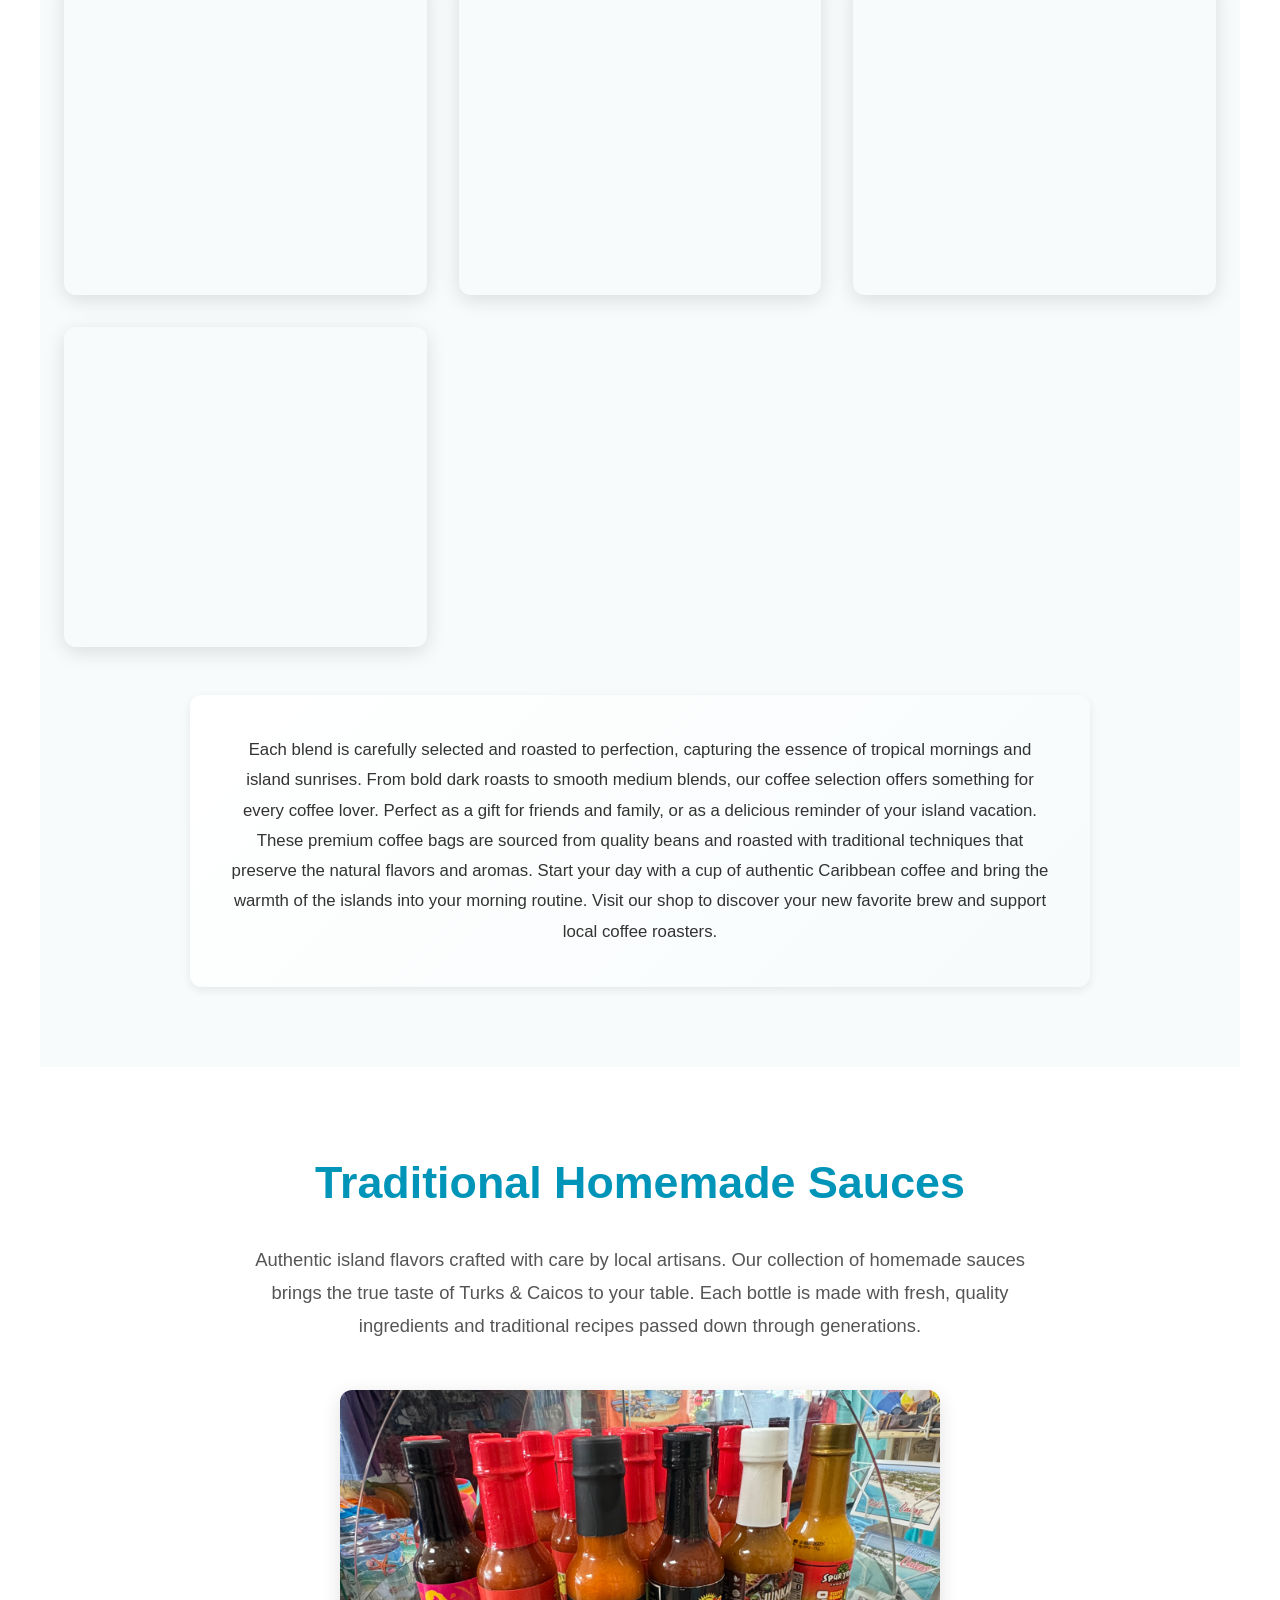
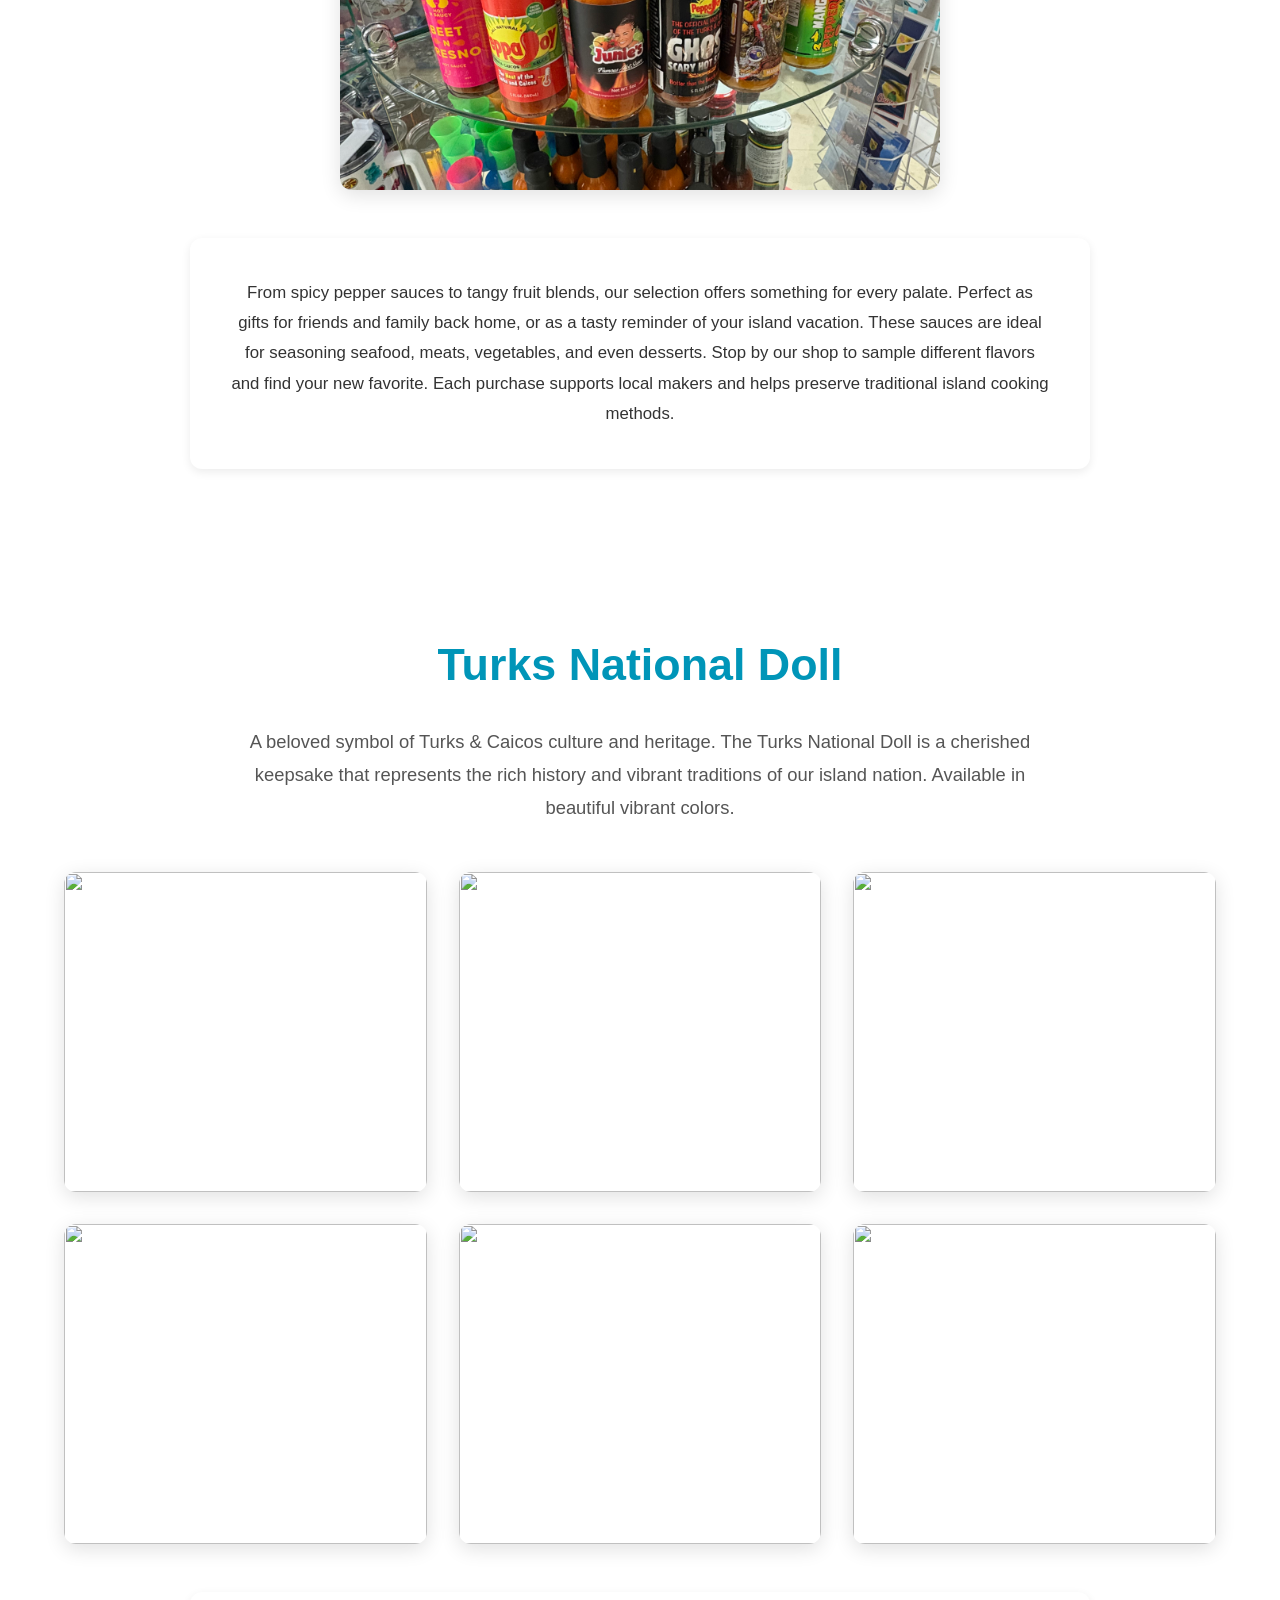
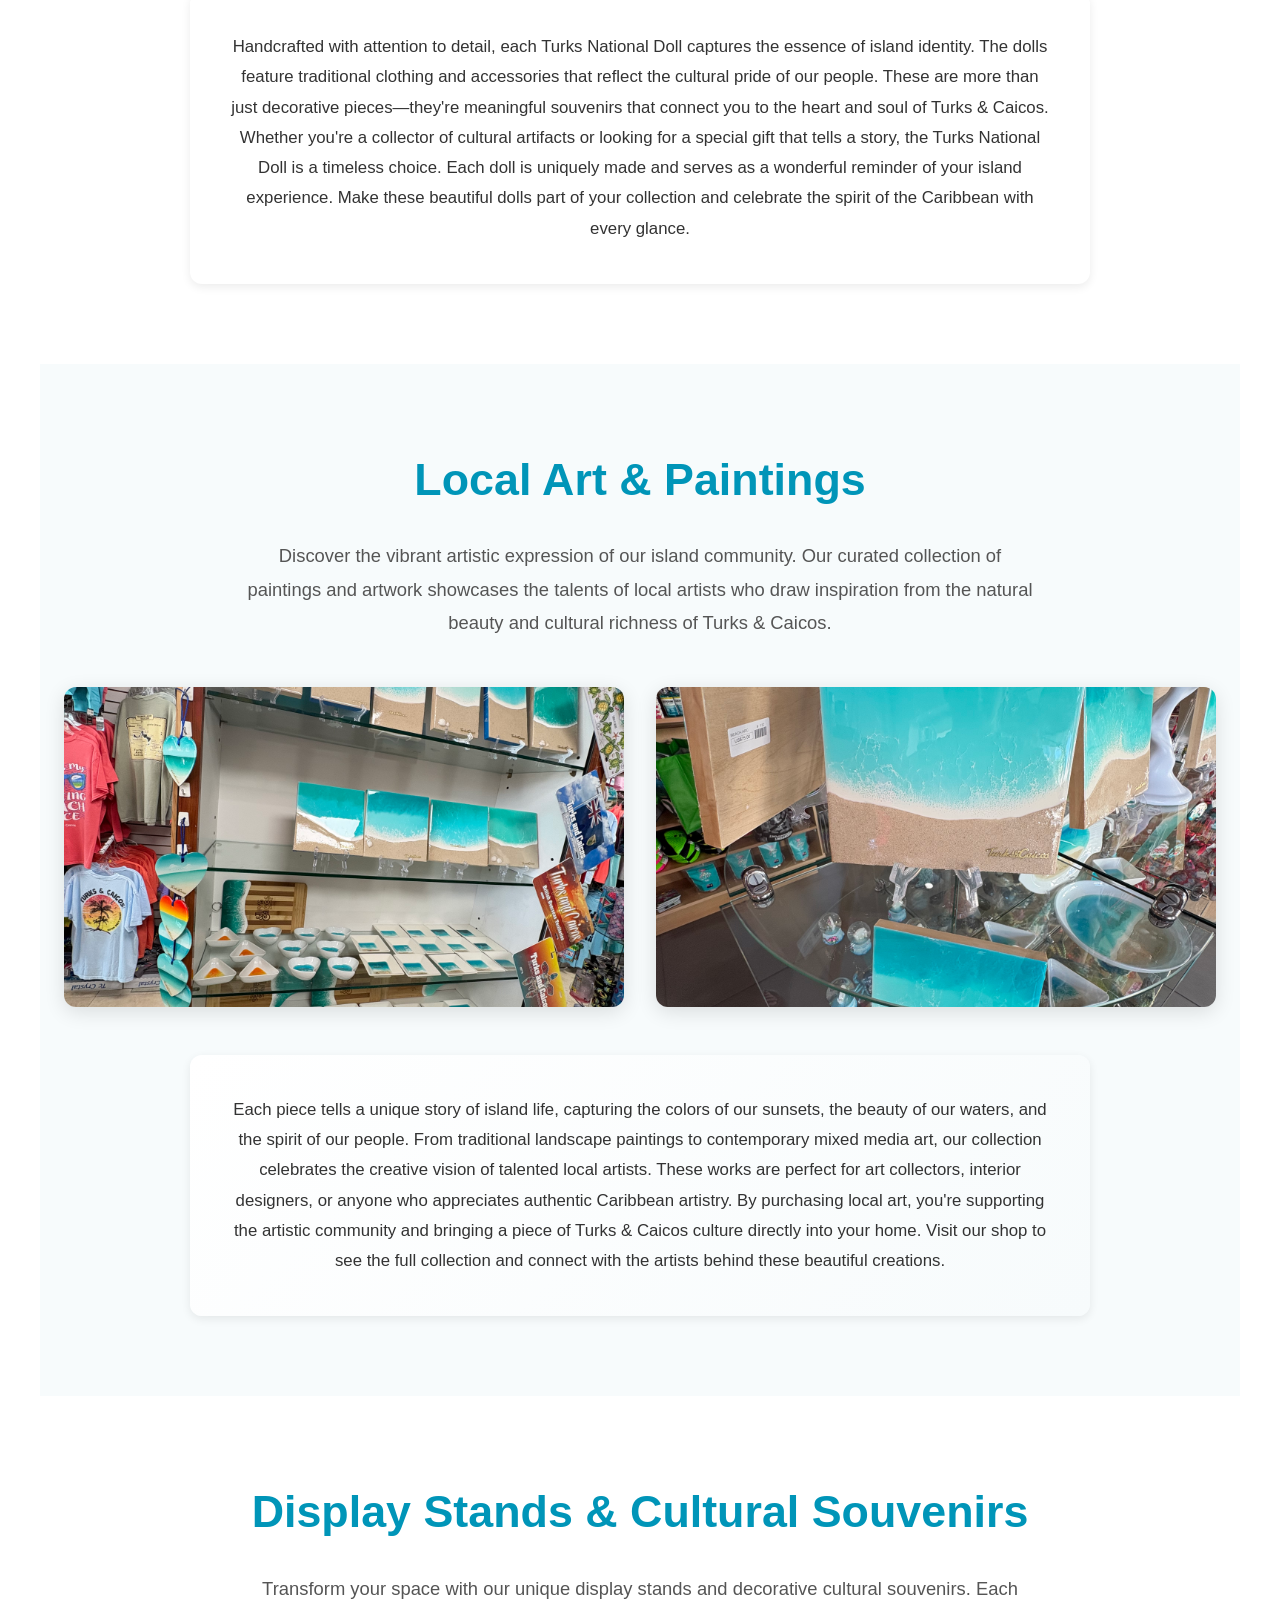
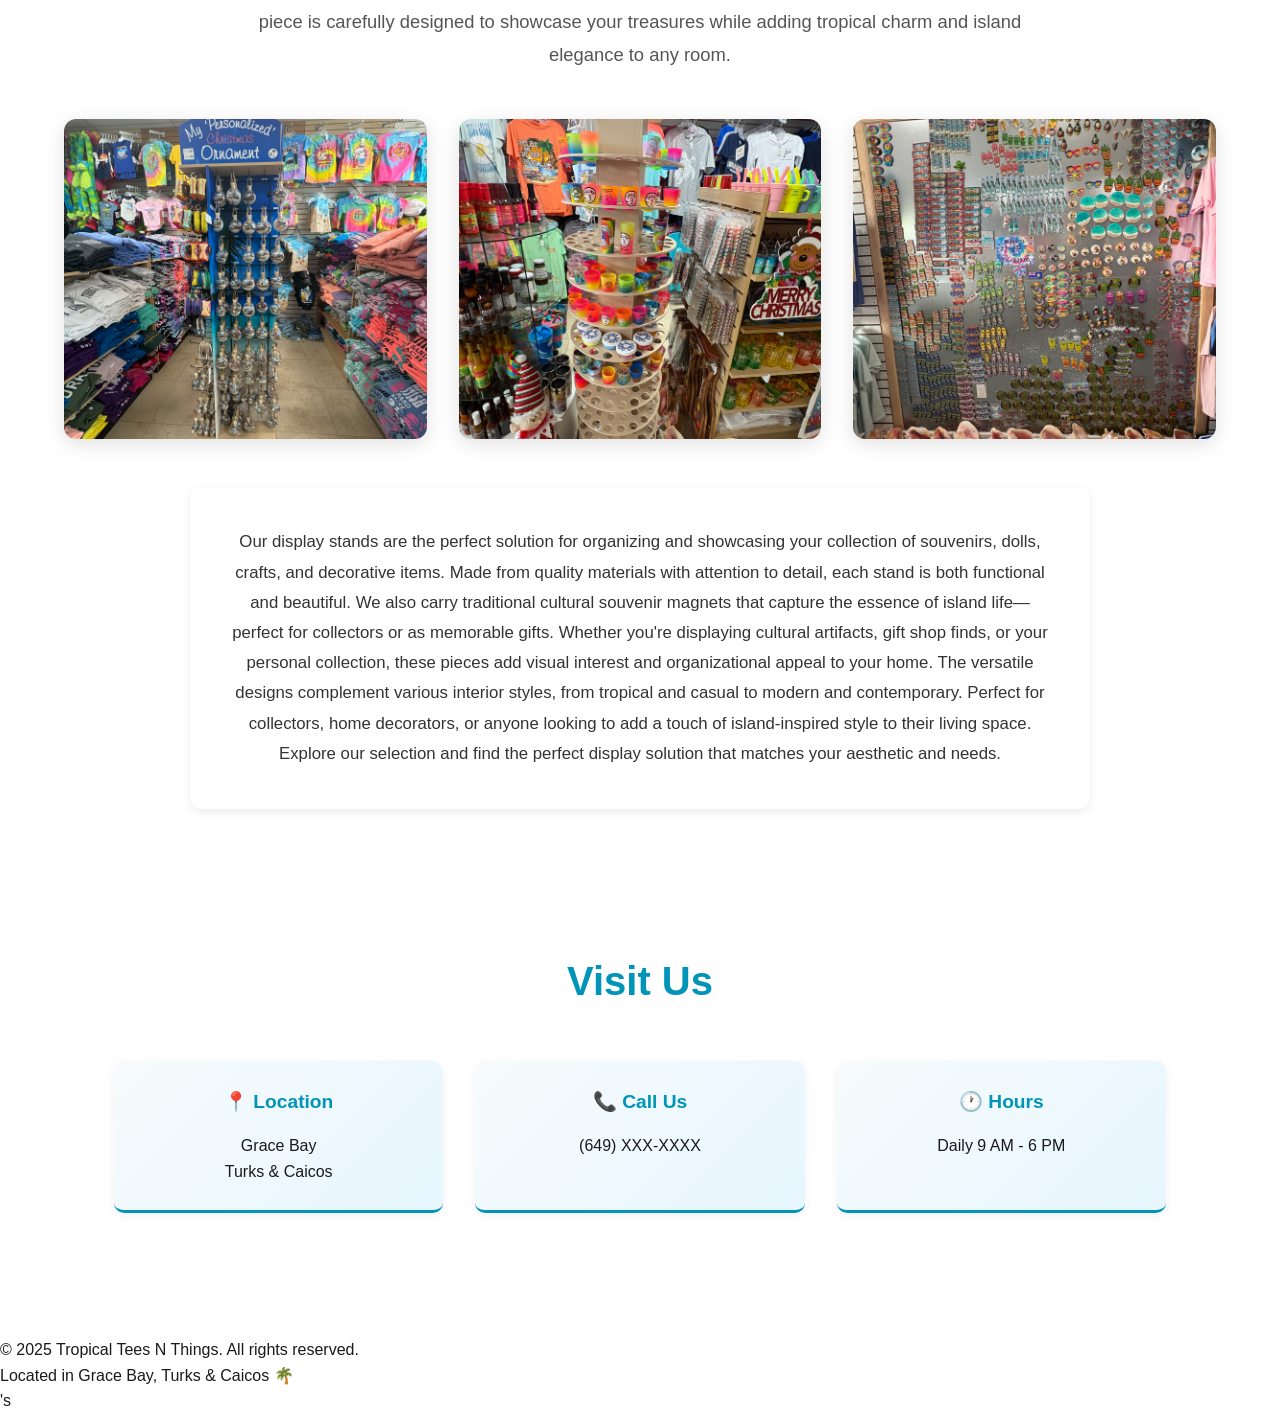
==== commit 0e243fb3: "Combine 'Peek Inside' and 'Around the Shop' sections into one 'Inside the Shop' gallery" ====
--- a/index.html
+++ b/index.html
@@ -42,51 +42,47 @@
             <h1>Tropical Tees N Things</h1>
             <p class="tagline">Clothing, gifts, and local finds in Grace Bay</p>
             <p class="location">Swing by to browse in person—no online checkout here.</p>
-            <a class="cta-button" href="#peek">See inside</a>
-        </div>
-    </section>
-
-    <!-- Peek Inside -->
-    <section id="peek" class="featured">
-        <h2>Peek Inside</h2>
-        <p class="section-subtitle">A quick look at what’s on our shelves</p>
-        <div class="featured-grid">
-            <div class="featured-card">
+            <a class="cta-button" href="#shop">See inside</a>
+        </div>
+    </section>
+
+    <!-- Shop Gallery -->
+    <section id="shop" class="shop-section">
+        <h2>Inside the Shop</h2>
+        <p class="section-subtitle">Browse our collection in person—no online checkout</p>
+        <div class="products-grid">
+            <div class="product-card">
                 <img src="wideStoreImage.jpeg" alt="" loading="lazy" decoding="async">
                 <h3>Full Shop View</h3>
             </div>
-            <div class="featured-card">
+            <div class="product-card">
+                <img src="storefront.jpeg" alt="" loading="lazy" decoding="async">
+                <h3>Storefront</h3>
+            </div>
+            <div class="product-card">
                 <img src="shirts1.jpeg" alt="" loading="lazy" decoding="async">
                 <h3>Tropical Shirts</h3>
             </div>
-            <div class="featured-card">
+            <div class="product-card">
+                <img src="shirts2.jpeg" alt="" loading="lazy" decoding="async">
+                <h3>Tropical Tees</h3>
+            </div>
+            <div class="product-card">
+                <img src="shirts3.jpeg" alt="" loading="lazy" decoding="async">
+                <h3>Shirt Selection</h3>
+            </div>
+            <div class="product-card">
+                <img src="nationaldoll.jpeg" alt="" loading="lazy" decoding="async">
+                <h3>Turks National Doll</h3>
+            </div>
+            <div class="product-card">
                 <img src="paintings.jpeg" alt="" loading="lazy" decoding="async">
                 <h3>Local Art & Paintings</h3>
             </div>
-            <div class="featured-card">
+            <div class="product-card">
                 <img src="stand2.jpeg" alt="" loading="lazy" decoding="async">
                 <h3>Display Stand</h3>
             </div>
-        </div>
-    </section>
-
-    <!-- Around the Shop -->
-    <section class="shop-section">
-        <h2>Around the Shop</h2>
-        <p class="section-subtitle">See it all in person—no online checkout</p>
-        <div class="products-grid">
-            <div class="product-card">
-                <img src="storefront.jpeg" alt="" loading="lazy" decoding="async">
-                <h3>Storefront</h3>
-            </div>
-            <div class="product-card">
-                <img src="nationaldoll.jpeg" alt="" loading="lazy" decoding="async">
-                <h3>Turks National Doll</h3>
-            </div>
-            <div class="product-card">
-                <img src="shirts2.jpeg" alt="" loading="lazy" decoding="async">
-                <h3>Tropical Tees</h3>
-            </div>
             <div class="product-card">
                 <img src="cashierView.jpeg" alt="" loading="lazy" decoding="async">
                 <h3>Shop Counter</h3>
@@ -98,10 +94,6 @@
             <div class="product-card">
                 <img src="moreItems.jpeg" alt="" loading="lazy" decoding="async">
                 <h3>More Items</h3>
-            </div>
-            <div class="product-card">
-                <img src="shirts3.jpeg" alt="" loading="lazy" decoding="async">
-                <h3>Shirt Selection</h3>
             </div>
             <div class="product-card">
                 <img src="traditionalHomemadeSauces.jpeg" alt="" loading="lazy" decoding="async">
@@ -364,3 +356,5 @@
     </script>
 </body>
 </html>
+
+
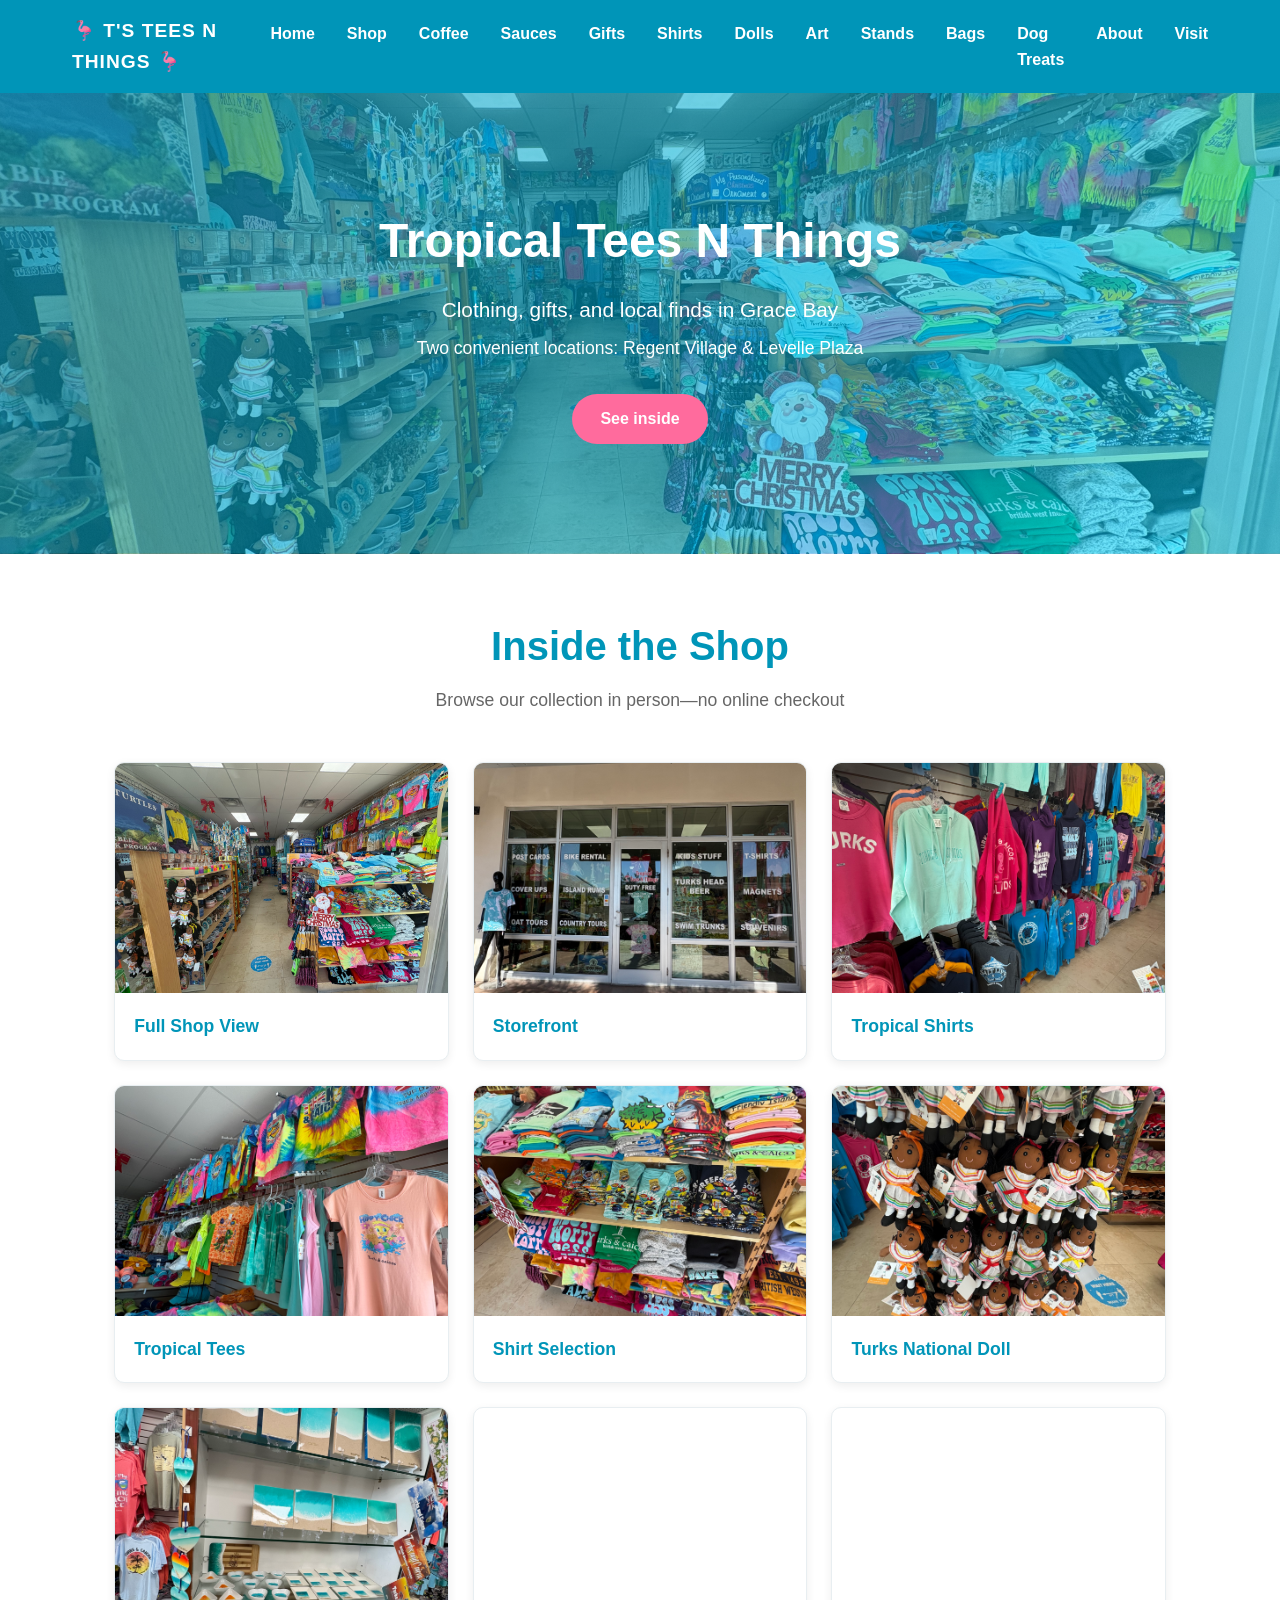
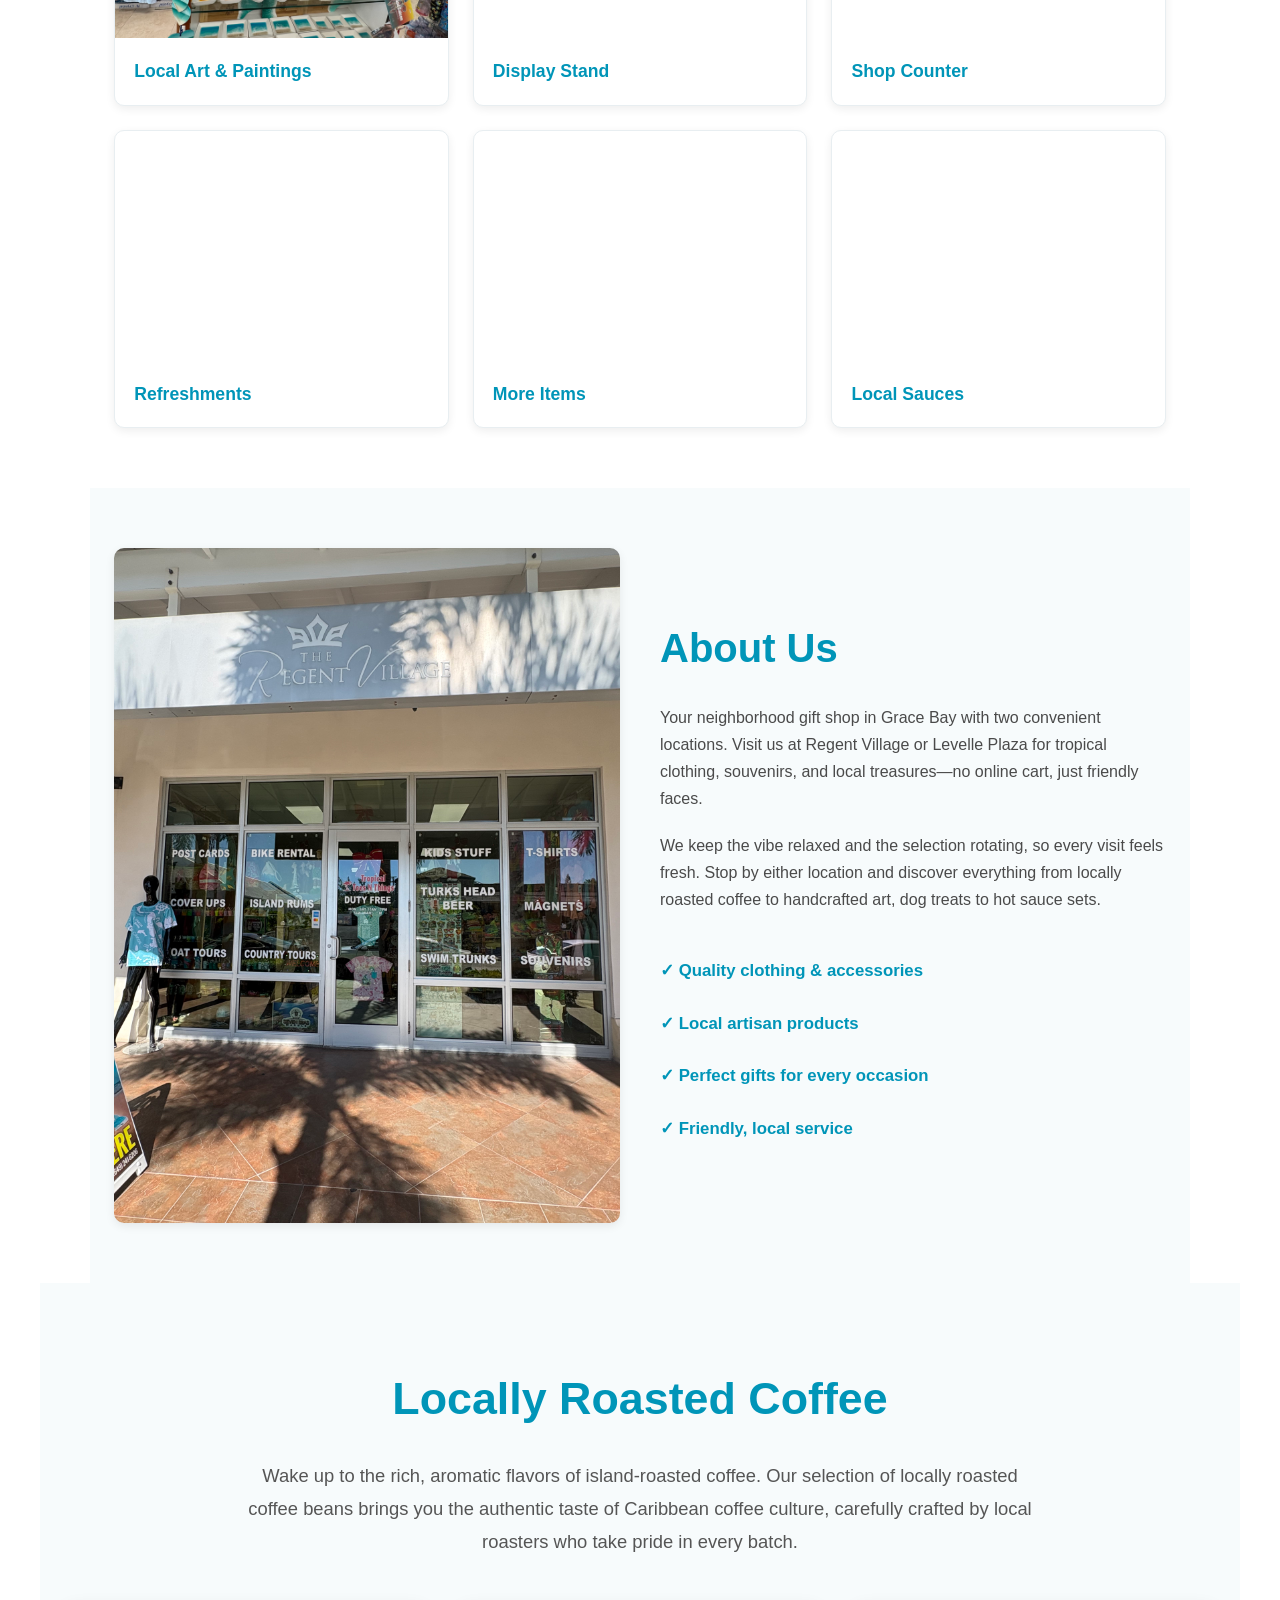
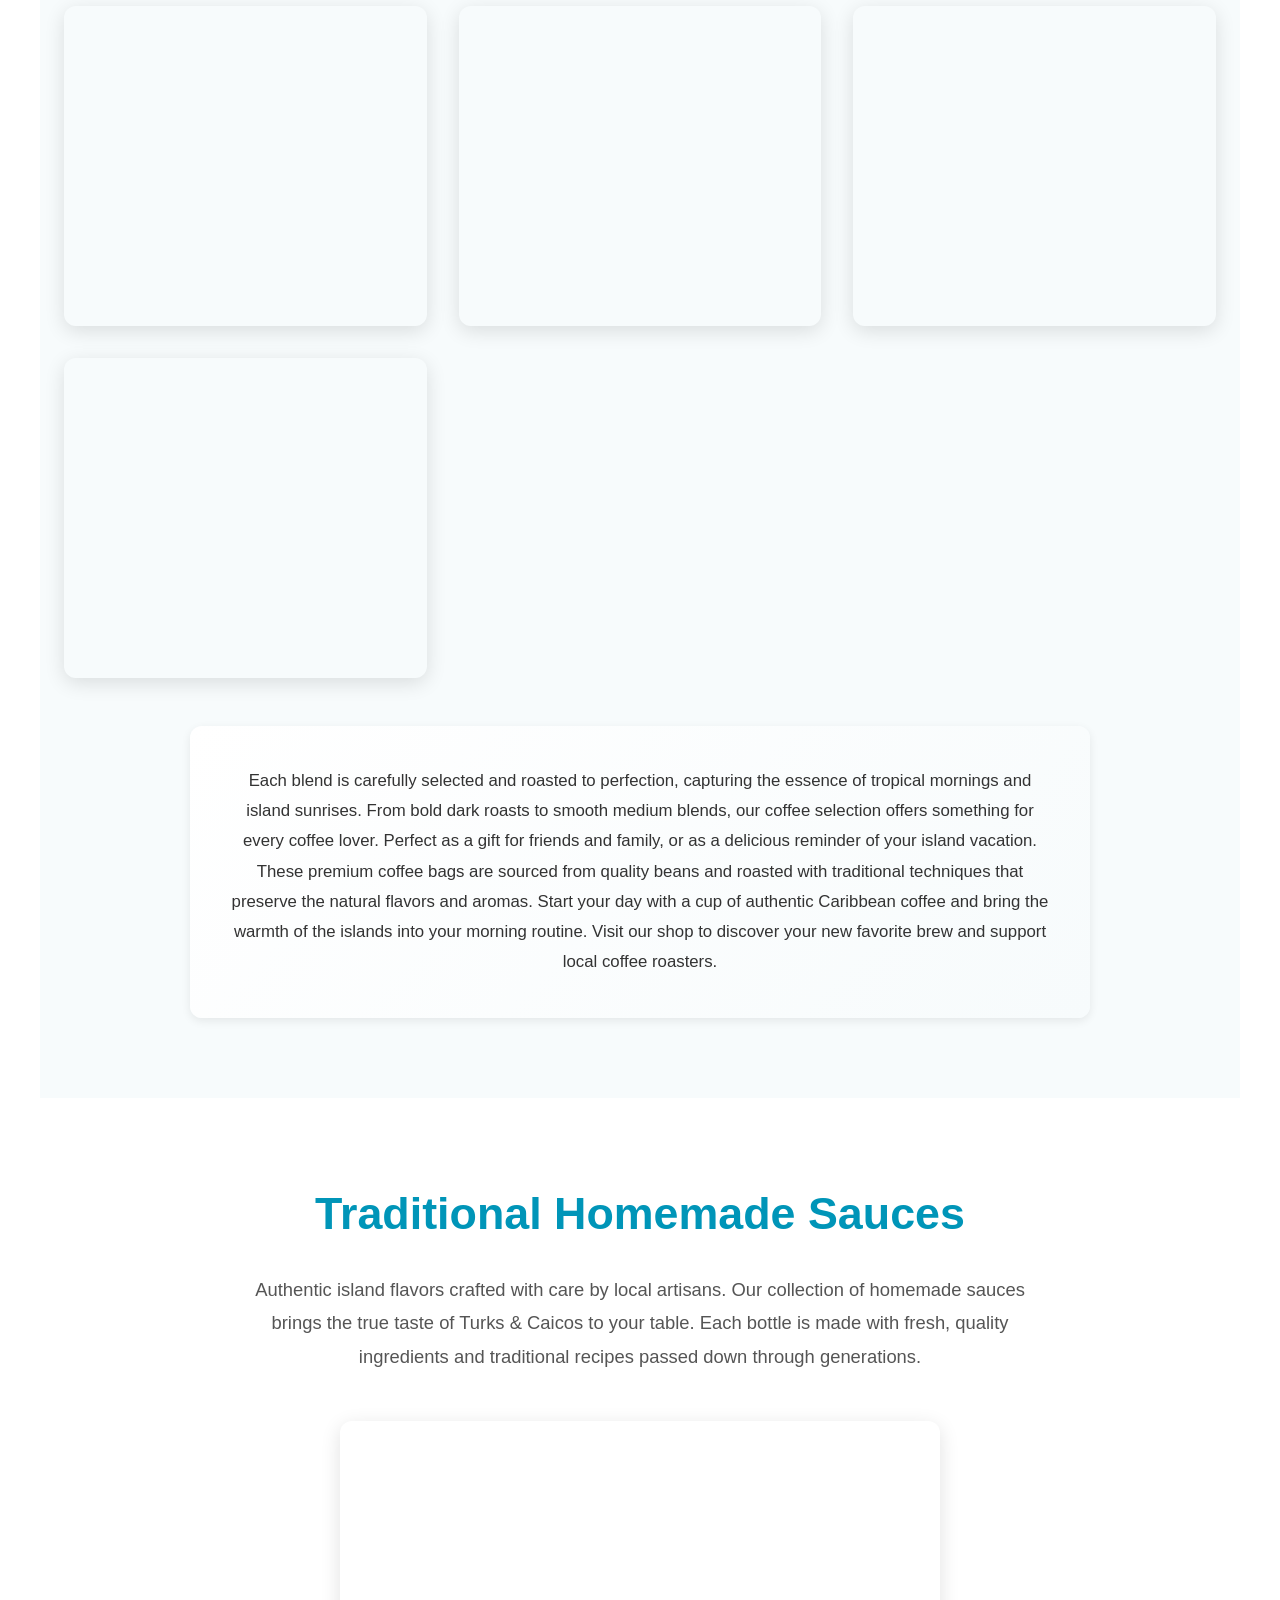
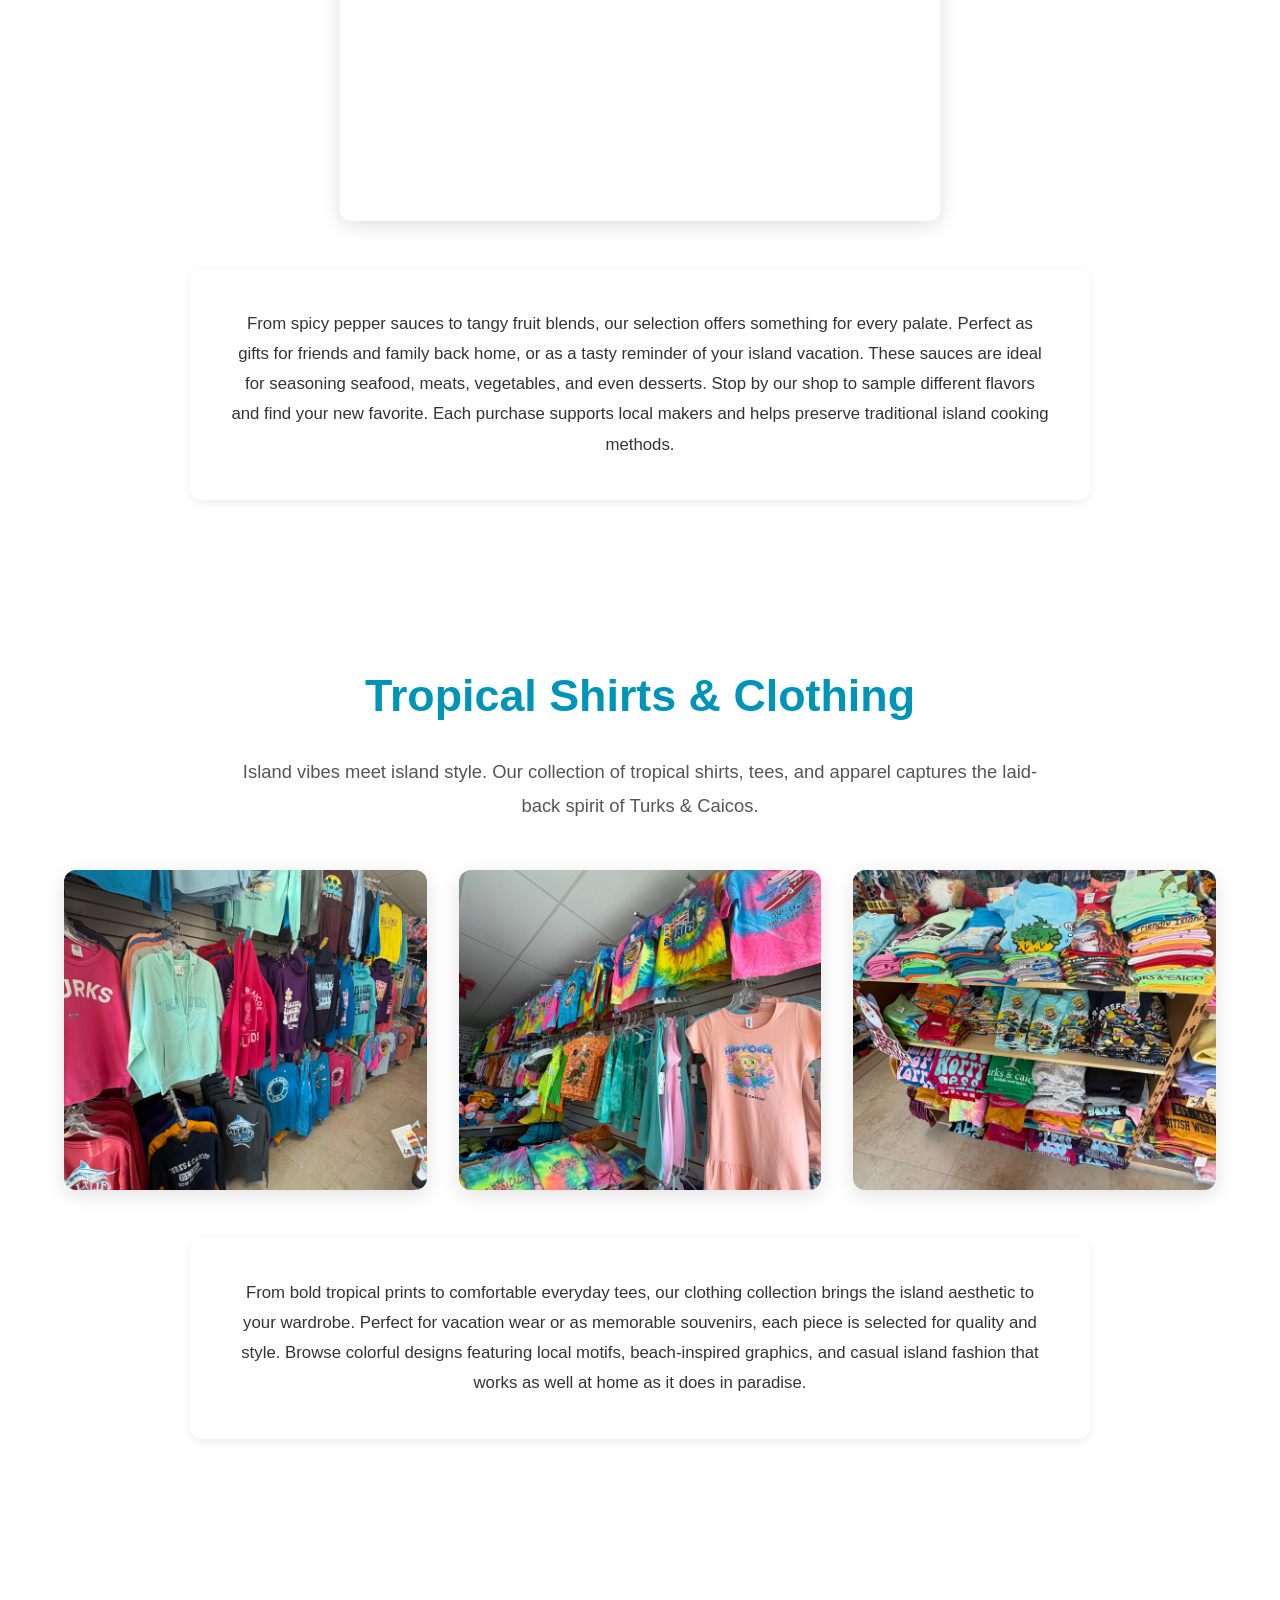
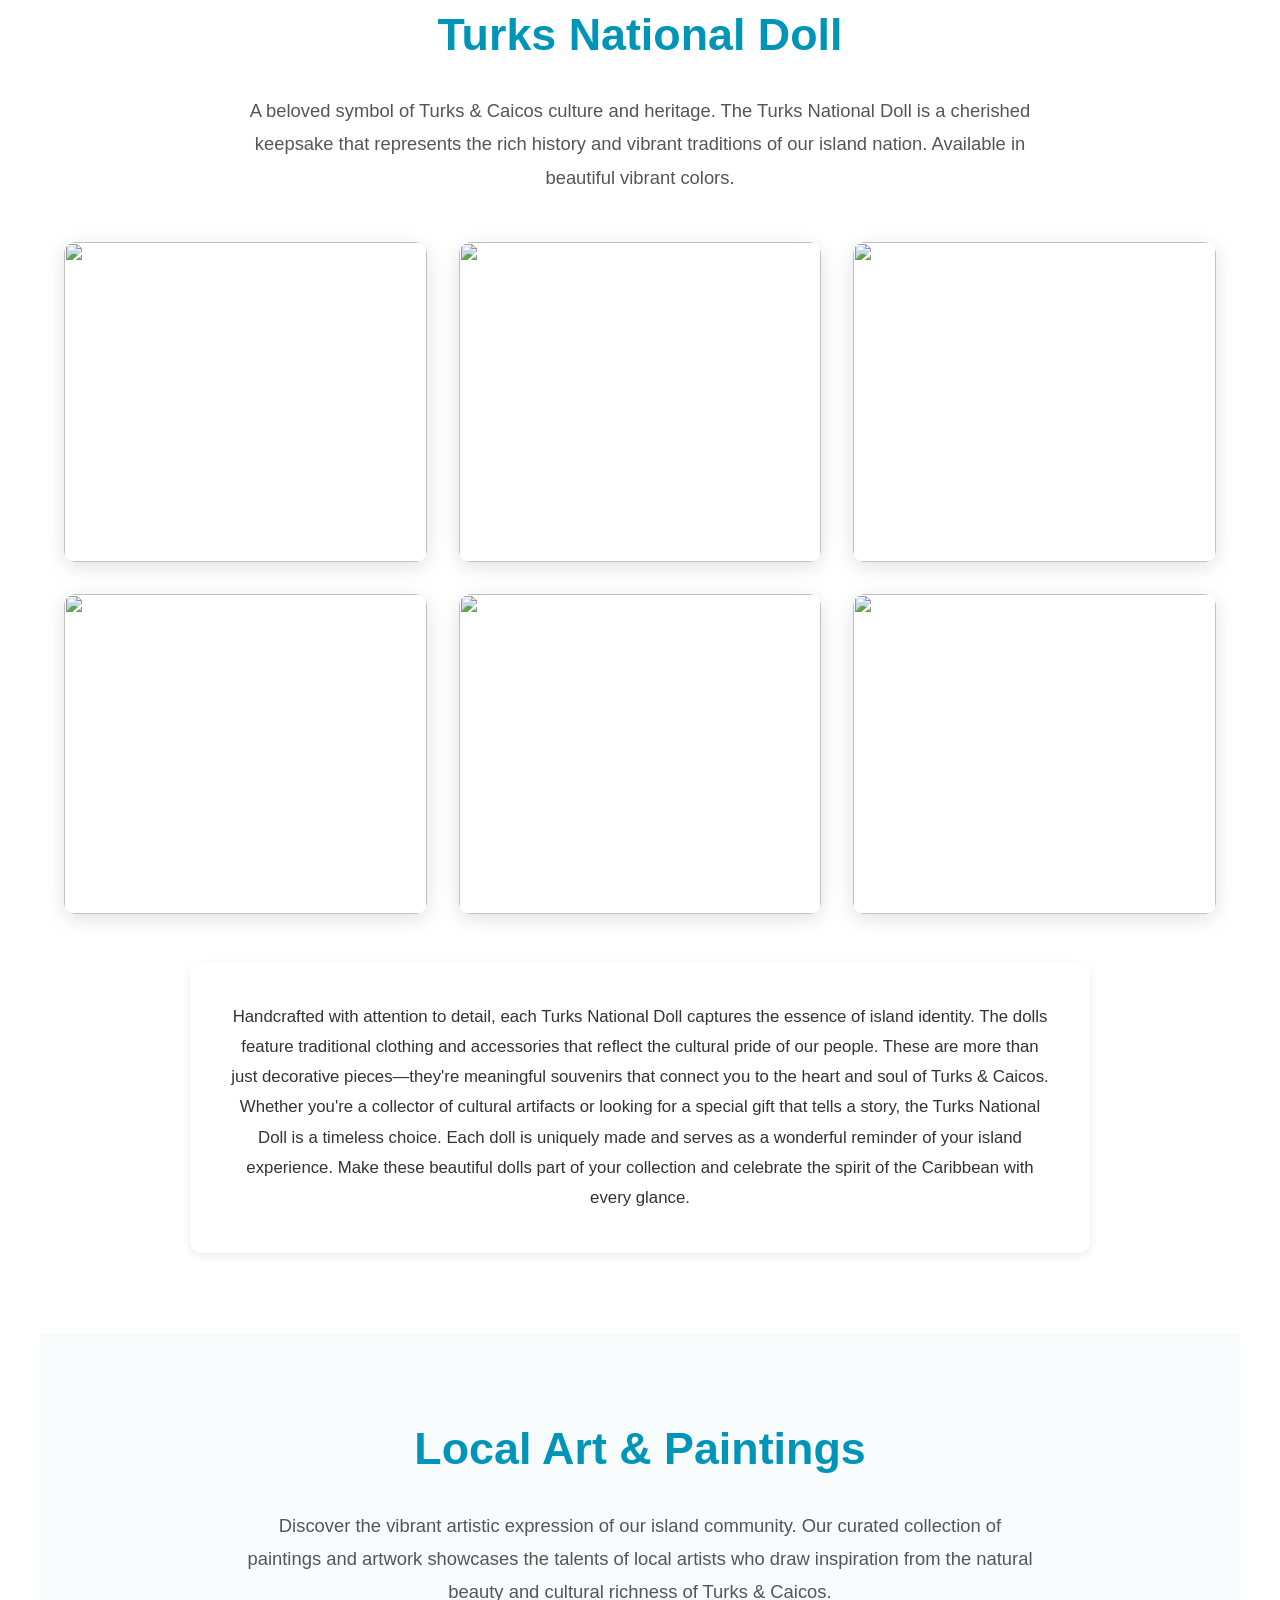
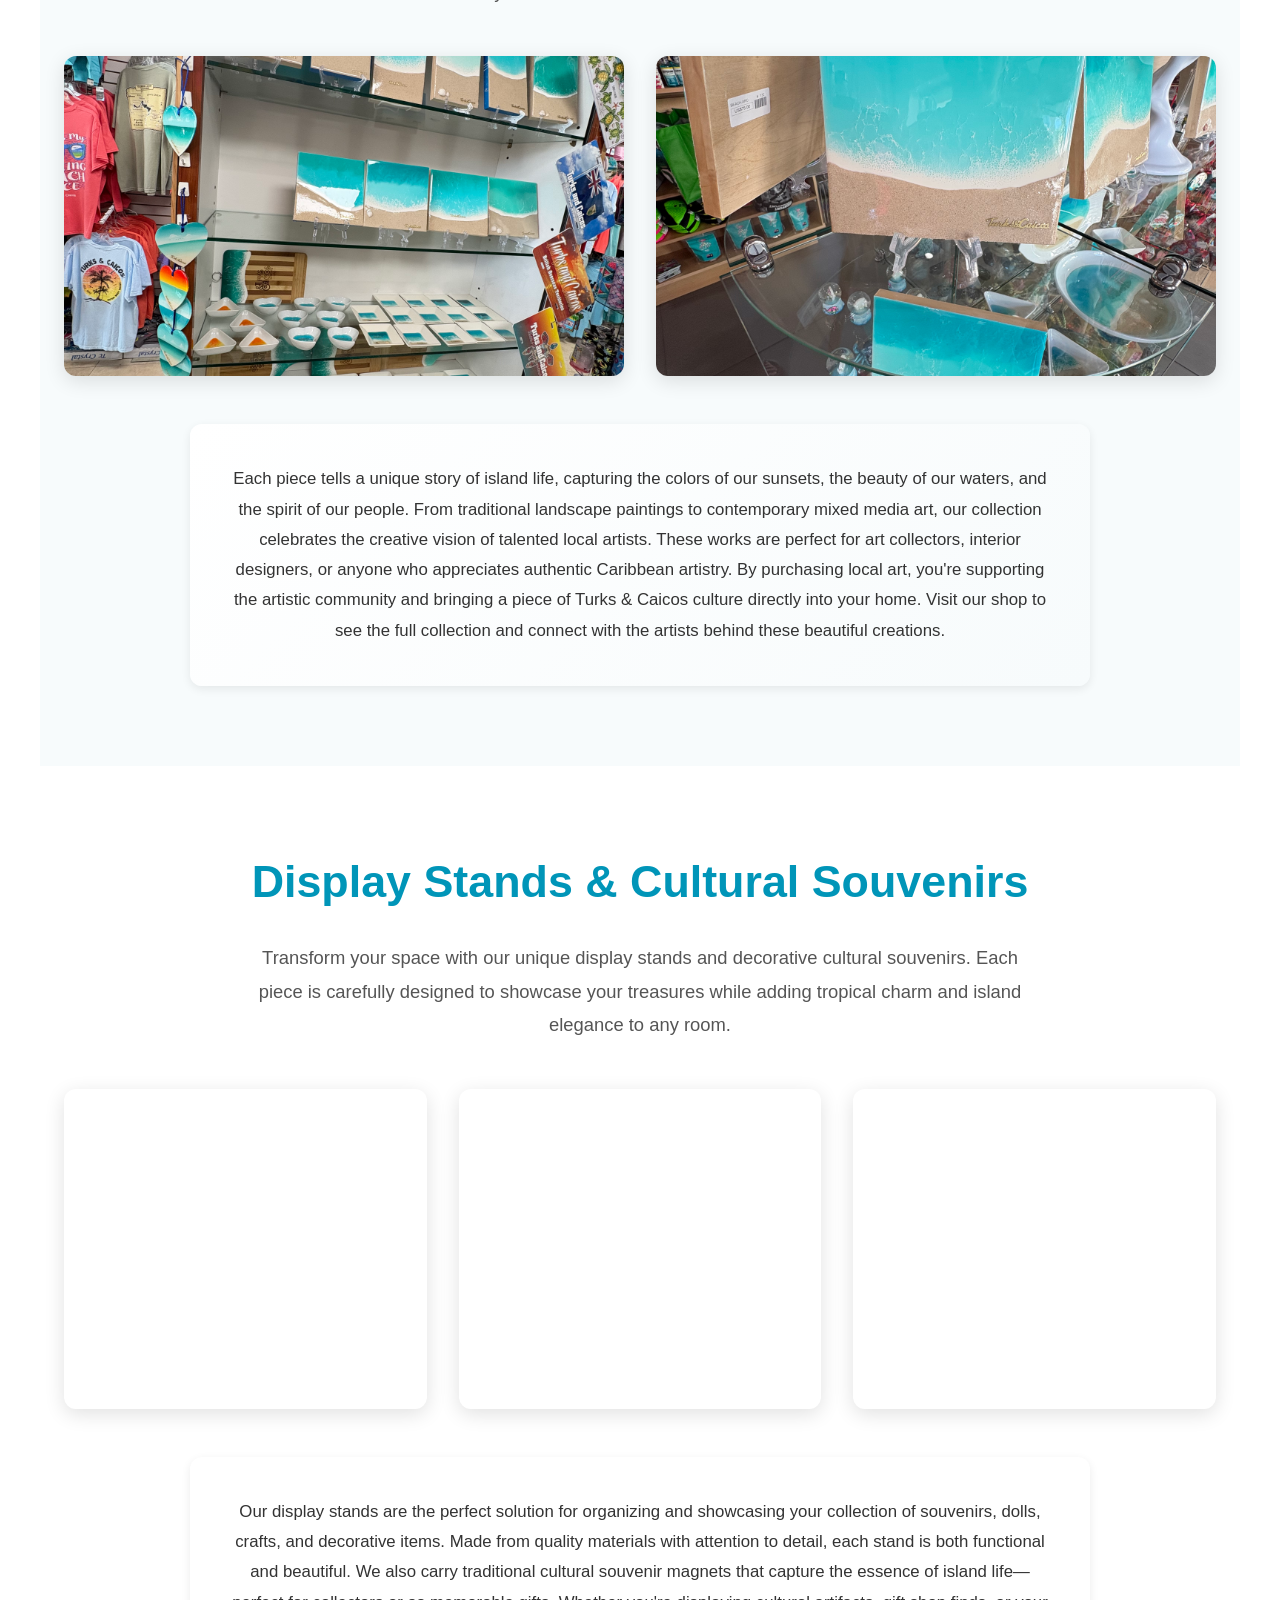
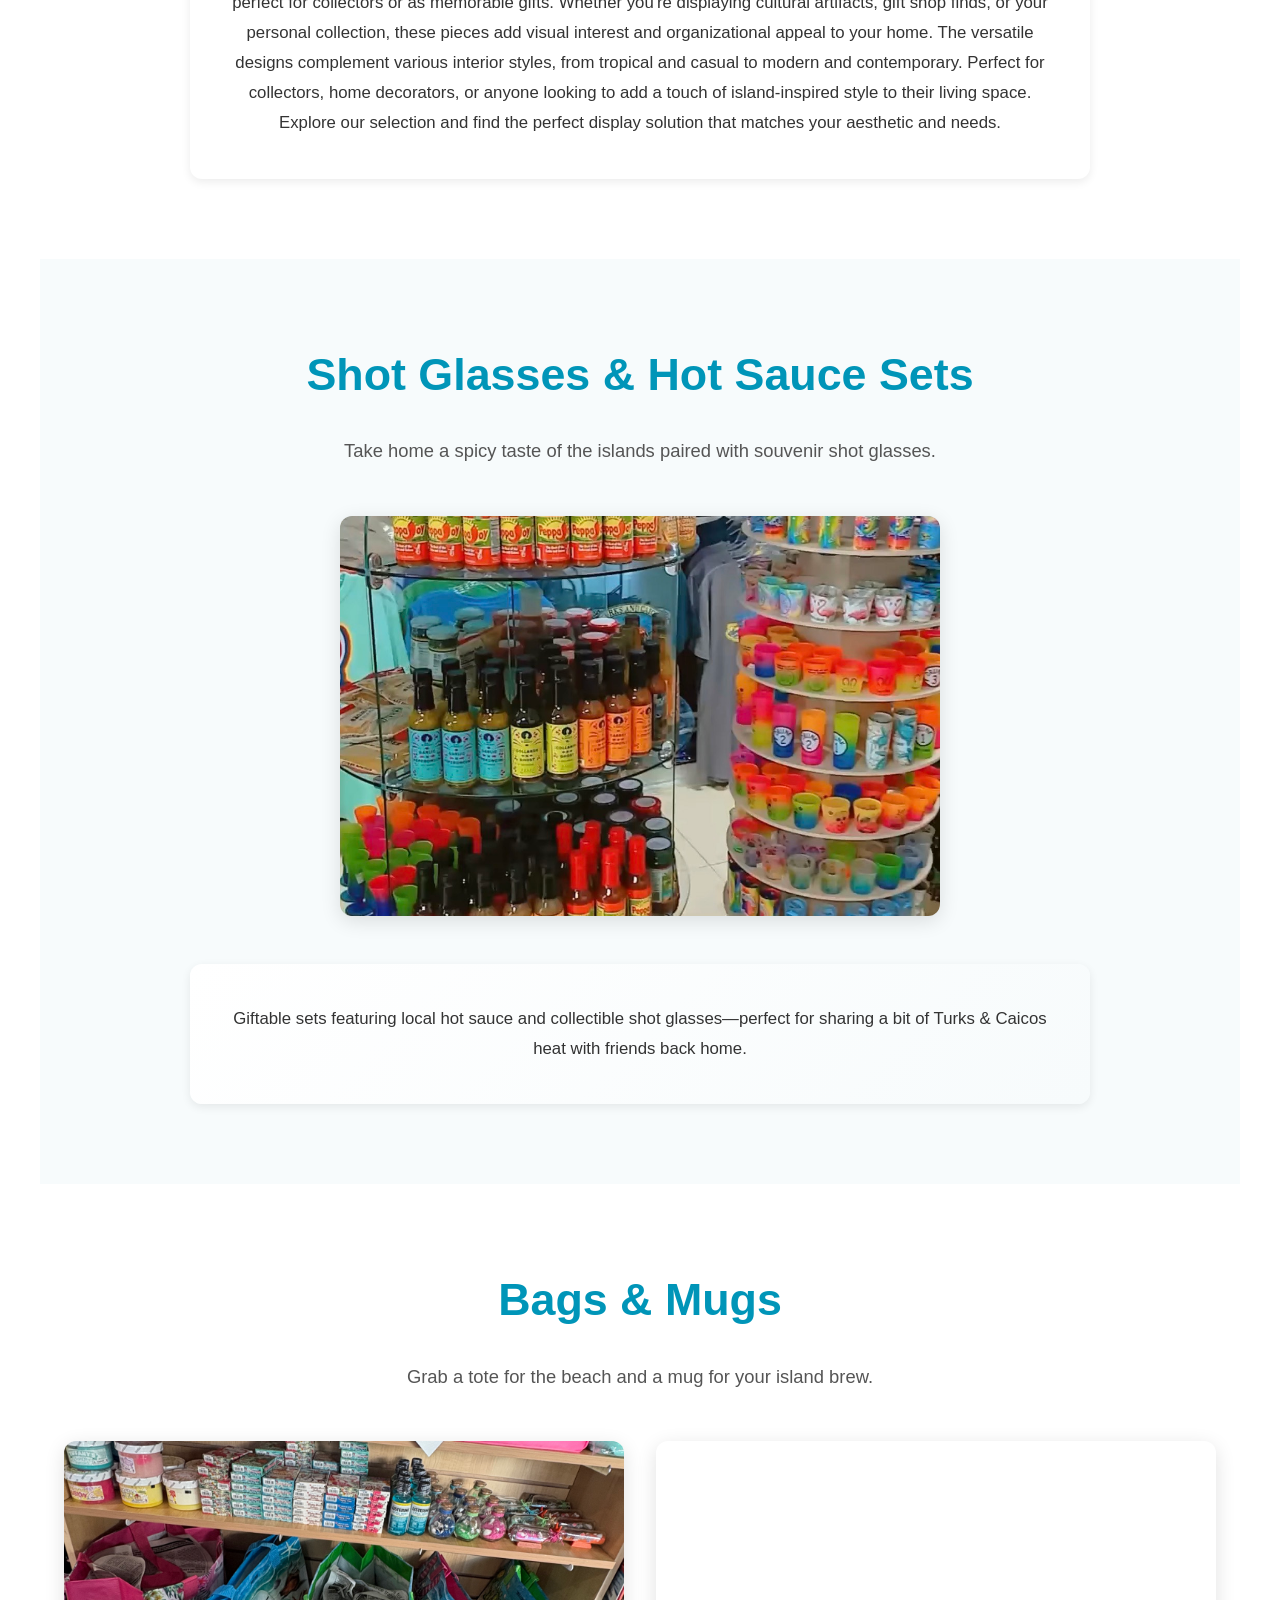
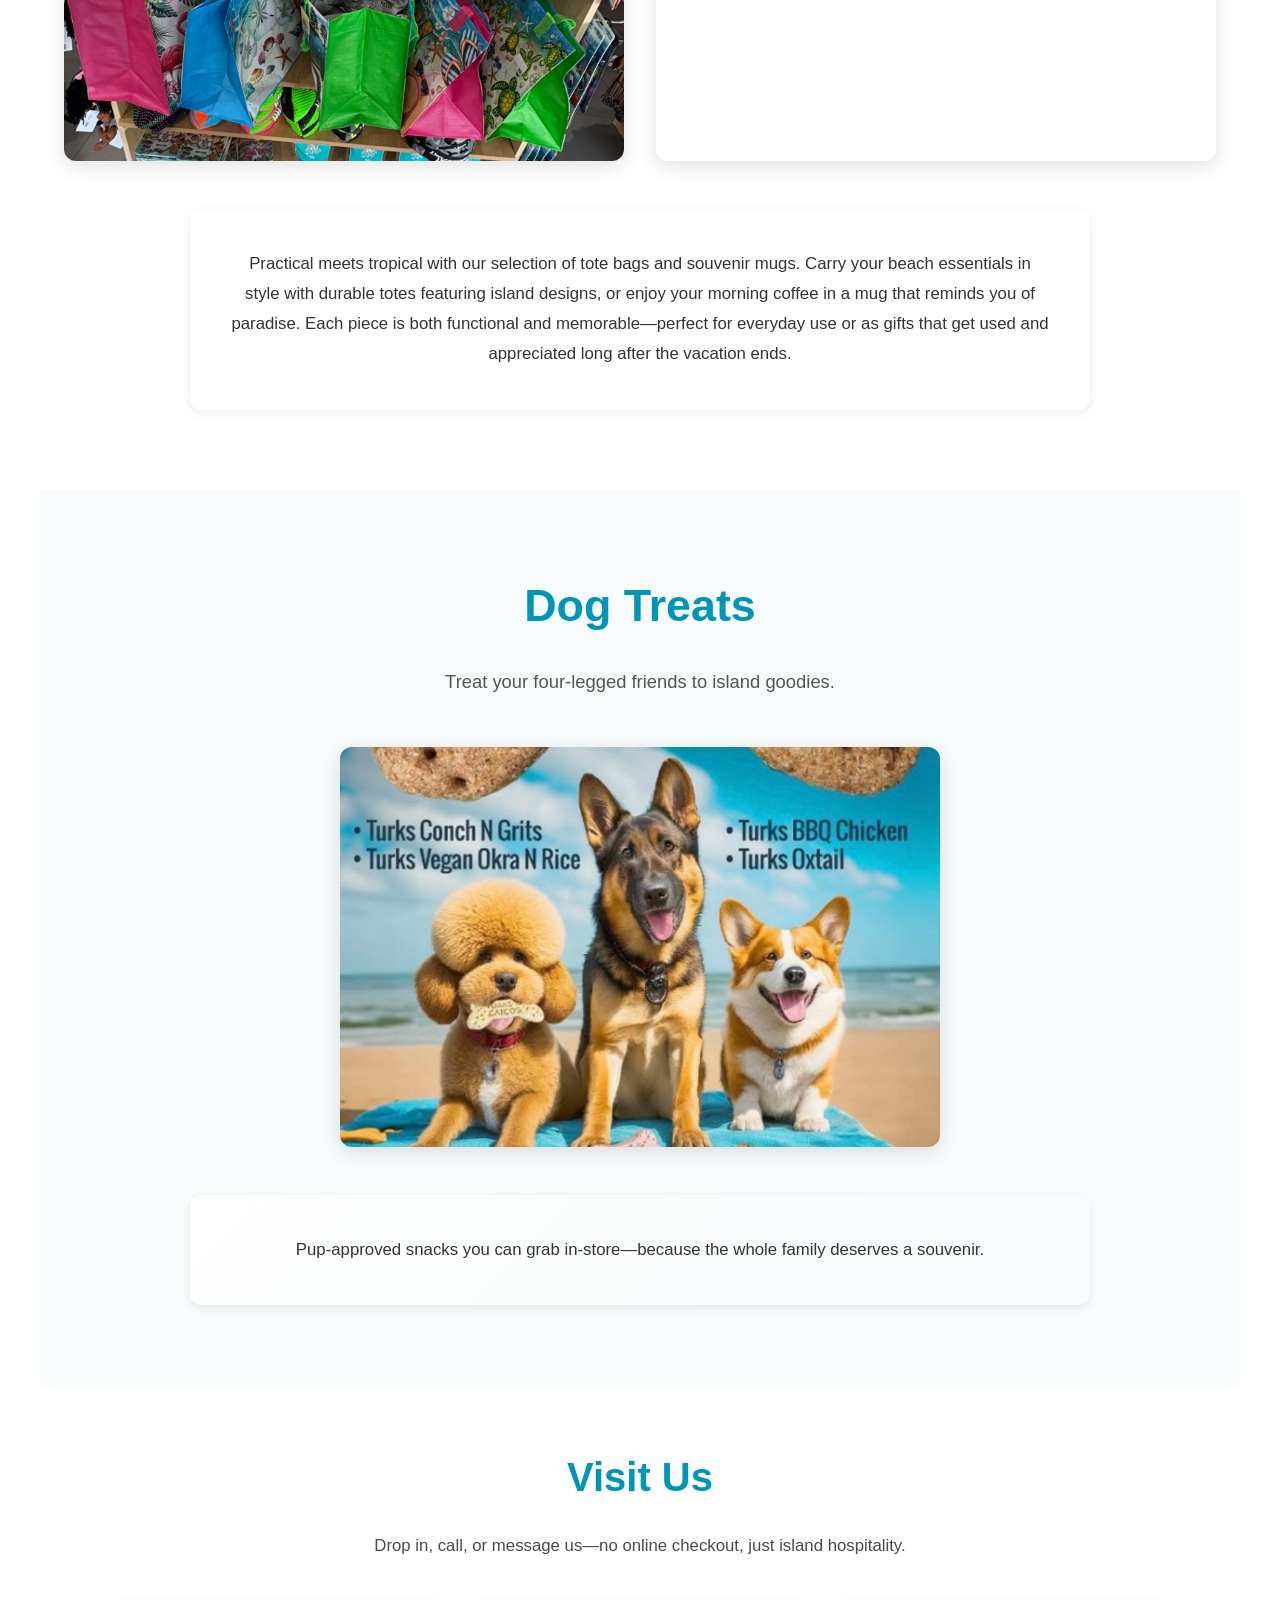
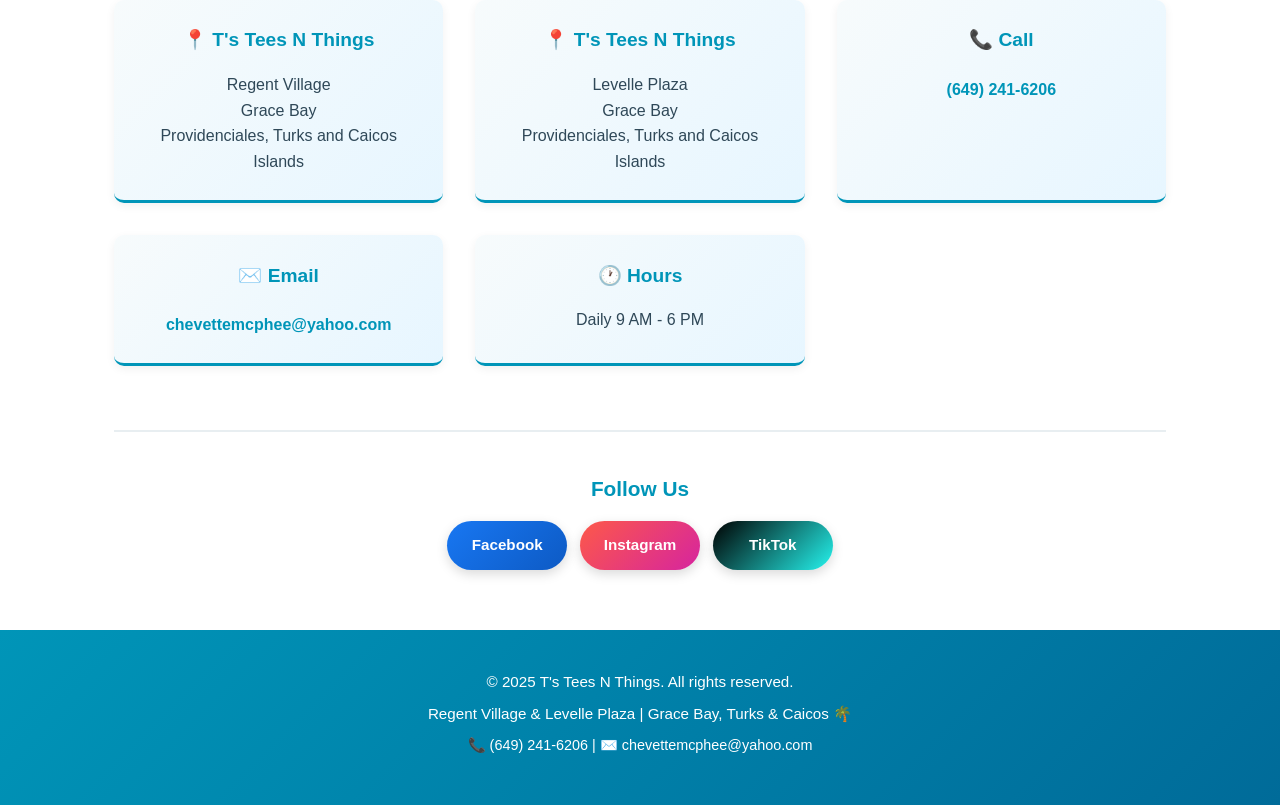
==== commit ab1504d4: "Update second location to use same name T's Tees N Things" ====
--- a/index.html
+++ b/index.html
@@ -5,6 +5,7 @@
     <meta name="viewport" content="width=device-width, initial-scale=1.0">
     <meta http-equiv="X-UA-Compatible" content="IE=edge">
     <title>T's Tees N Things | Grace Bay Gift Shop</title>
+    <meta name="description" content="Visit T's Tees N Things in Grace Bay, Providenciales. Two locations: Regent Village & Levelle Plaza. Tropical clothing, local art, coffee, sauces, souvenirs & more.">
     <!-- Preload critical hero image -->
     <link rel="preload" as="image" href="wideStoreImage.jpeg" fetchpriority="high">
     <!-- DNS prefetch for faster external connections if needed -->
@@ -26,10 +27,13 @@
                 <li><a href="#shop">Shop</a></li>
                 <li><a href="#coffee">Coffee</a></li>
                 <li><a href="#sauces">Sauces</a></li>
+                <li><a href="#gifts">Gifts</a></li>
                 <li><a href="#shirts">Shirts</a></li>
                 <li><a href="#dolls">Dolls</a></li>
                 <li><a href="#paintings">Art</a></li>
                 <li><a href="#stands">Stands</a></li>
+                <li><a href="#bags">Bags</a></li>
+                <li><a href="#dogtreats">Dog Treats</a></li>
                 <li><a href="#about">About</a></li>
                 <li><a href="#contact">Visit</a></li>
             </ul>
@@ -41,7 +45,7 @@
         <div class="hero-content">
             <h1>Tropical Tees N Things</h1>
             <p class="tagline">Clothing, gifts, and local finds in Grace Bay</p>
-            <p class="location">Swing by to browse in person—no online checkout here.</p>
+            <p class="location">Two convenient locations: Regent Village & Levelle Plaza</p>
             <a class="cta-button" href="#shop">See inside</a>
         </div>
     </section>
@@ -110,8 +114,8 @@
             </div>
             <div class="about-content">
                 <h2>About Us</h2>
-                <p>Your neighborhood gift shop in Grace Bay. Pop in for tropical clothing, souvenirs, and local treasures—no online cart, just friendly faces.</p>
-                <p>We keep the vibe relaxed and the selection rotating, so every visit feels fresh. With multiple locations across the islands, we're here to serve you wherever you are.</p>
+                <p>Your neighborhood gift shop in Grace Bay with two convenient locations. Visit us at Regent Village or Levelle Plaza for tropical clothing, souvenirs, and local treasures—no online cart, just friendly faces.</p>
+                <p>We keep the vibe relaxed and the selection rotating, so every visit feels fresh. Stop by either location and discover everything from locally roasted coffee to handcrafted art, dog treats to hot sauce sets.</p>
                 <ul class="features">
                     <li>✓ Quality clothing & accessories</li>
                     <li>✓ Local artisan products</li>
@@ -163,6 +167,28 @@
         </div>
     </section>
 
+    <!-- Tropical Shirts Section -->
+    <section id="shirts" class="featured-products-section">
+        <div class="section-container">
+            <h2>Tropical Shirts & Clothing</h2>
+            <p class="section-intro">Island vibes meet island style. Our collection of tropical shirts, tees, and apparel captures the laid-back spirit of Turks & Caicos.</p>
+            <div class="featured-grid-large">
+                <div class="featured-large-card">
+                    <img src="shirts1.jpeg" alt="Tropical shirts collection" loading="lazy" decoding="async">
+                </div>
+                <div class="featured-large-card">
+                    <img src="shirts2.jpeg" alt="Graphic tees selection" loading="lazy" decoding="async">
+                </div>
+                <div class="featured-large-card">
+                    <img src="shirts3.jpeg" alt="Island apparel" loading="lazy" decoding="async">
+                </div>
+            </div>
+            <div class="content-text">
+                <p>From bold tropical prints to comfortable everyday tees, our clothing collection brings the island aesthetic to your wardrobe. Perfect for vacation wear or as memorable souvenirs, each piece is selected for quality and style. Browse colorful designs featuring local motifs, beach-inspired graphics, and casual island fashion that works as well at home as it does in paradise.</p>
+            </div>
+        </div>
+    </section>
+
     <!-- Turks National Doll Section -->
     <section id="dolls" class="featured-products-section">
         <div class="section-container">
@@ -231,6 +257,57 @@
             </div>
             <div class="content-text">
                 <p>Our display stands are the perfect solution for organizing and showcasing your collection of souvenirs, dolls, crafts, and decorative items. Made from quality materials with attention to detail, each stand is both functional and beautiful. We also carry traditional cultural souvenir magnets that capture the essence of island life—perfect for collectors or as memorable gifts. Whether you're displaying cultural artifacts, gift shop finds, or your personal collection, these pieces add visual interest and organizational appeal to your home. The versatile designs complement various interior styles, from tropical and casual to modern and contemporary. Perfect for collectors, home decorators, or anyone looking to add a touch of island-inspired style to their living space. Explore our selection and find the perfect display solution that matches your aesthetic and needs.</p>
+            </div>
+        </div>
+    </section>
+
+    <!-- Shot Glasses & Hot Sauce Section -->
+    <section id="gifts" class="featured-products-section alternate">
+        <div class="section-container">
+            <h2>Shot Glasses & Hot Sauce Sets</h2>
+            <p class="section-intro">Take home a spicy taste of the islands paired with souvenir shot glasses.</p>
+            <div class="featured-grid-large-single">
+                <div class="featured-large-card-single">
+                    <img src="hotSauceAndShotGlasses.jpeg" alt="Shot glasses and hot sauce set" loading="lazy" decoding="async">
+                </div>
+            </div>
+            <div class="content-text">
+                <p>Giftable sets featuring local hot sauce and collectible shot glasses—perfect for sharing a bit of Turks & Caicos heat with friends back home.</p>
+            </div>
+        </div>
+    </section>
+
+    <!-- Bags & Mugs Section -->
+    <section id="bags" class="featured-products-section">
+        <div class="section-container">
+            <h2>Bags & Mugs</h2>
+            <p class="section-intro">Grab a tote for the beach and a mug for your island brew.</p>
+            <div class="featured-grid-large">
+                <div class="featured-large-card">
+                    <img src="bags.jpeg" alt="Tote bags" loading="lazy" decoding="async">
+                </div>
+                <div class="featured-large-card">
+                    <img src="mugs.jpeg" alt="Island mugs" loading="lazy" decoding="async">
+                </div>
+            </div>
+            <div class="content-text">
+                <p>Practical meets tropical with our selection of tote bags and souvenir mugs. Carry your beach essentials in style with durable totes featuring island designs, or enjoy your morning coffee in a mug that reminds you of paradise. Each piece is both functional and memorable—perfect for everyday use or as gifts that get used and appreciated long after the vacation ends.</p>
+            </div>
+        </div>
+    </section>
+
+    <!-- Dog Treats Section -->
+    <section id="dogtreats" class="featured-products-section alternate">
+        <div class="section-container">
+            <h2>Dog Treats</h2>
+            <p class="section-intro">Treat your four-legged friends to island goodies.</p>
+            <div class="featured-grid-large-single">
+                <div class="featured-large-card-single">
+                    <img src="dogtreats.jpeg" alt="Dog treats" loading="lazy" decoding="async">
+                </div>
+            </div>
+            <div class="content-text">
+                <p>Pup-approved snacks you can grab in-store—because the whole family deserves a souvenir.</p>
             </div>
         </div>
     </section>
@@ -238,14 +315,23 @@
     <!-- Contact Section -->
     <section id="contact" class="contact-section">
         <h2>Visit Us</h2>
+        <p class="section-subtitle contact-subtitle">Drop in, call, or message us—no online checkout, just island hospitality.</p>
         <div class="contact-content">
             <div class="contact-card">
-                <h3>📍 Location</h3>
-                <p>Grace Bay<br>Turks & Caicos</p>
+                <h3>📍 T's Tees N Things</h3>
+                <p>Regent Village<br>Grace Bay<br>Providenciales, Turks and Caicos Islands</p>
             </div>
             <div class="contact-card">
-                <h3>📞 Call Us</h3>
-                <p>(649) XXX-XXXX</p>
+                <h3>📍 T's Tees N Things</h3>
+                <p>Levelle Plaza<br>Grace Bay<br>Providenciales, Turks and Caicos Islands</p>
+            </div>
+            <div class="contact-card">
+                <h3>📞 Call</h3>
+                <a class="contact-link" href="tel:+16492416206">(649) 241-6206</a>
+            </div>
+            <div class="contact-card">
+                <h3>✉️ Email</h3>
+                <a class="contact-link" href="mailto:chevettemcphee@yahoo.com">chevettemcphee@yahoo.com</a>
             </div>
             <div class="contact-card">
                 <h3>🕐 Hours</h3>
@@ -253,14 +339,23 @@
             </div>
         </div>
 
+        <div class="social-links">
+            <h3>Follow Us</h3>
+            <div class="social-grid">
+                <a class="social-chip facebook" href="https://www.facebook.com/profile.php?id=100057693990497" target="_blank" rel="noreferrer noopener">Facebook</a>
+                <a class="social-chip instagram" href="https://instagram.com/tees_n_things_tci" target="_blank" rel="noreferrer noopener">Instagram</a>
+                <a class="social-chip tiktok" href="https://tiktok.com/@teesnthings" target="_blank" rel="noreferrer noopener">TikTok</a>
+            </div>
+        </div>
+
     </section>
 
     <!-- Footer -->
     <footer class="footer">
-        <p>&copy; 2025 Tropical Tees N Things. All rights reserved.</p>
-        <p>Located in Grace Bay, Turks & Caicos 🌴</p>
+        <p>&copy; 2025 T's Tees N Things. All rights reserved.</p>
+        <p>Regent Village & Levelle Plaza | Grace Bay, Turks & Caicos 🌴</p>
+        <p style="margin-top: 0.5rem; font-size: 0.9rem;">📞 (649) 241-6206 | ✉️ chevettemcphee@yahoo.com</p>
     </footer>
-'s
     <script>
         // Hamburger menu toggle
         const hamburger = document.getElementById('hamburger');
--- a/styles.css
+++ b/styles.css
@@ -93,6 +93,13 @@
 .nav-menu a:hover {
     border-bottom-color: var(--accent);
     color: var(--accent);
+}
+
+/* Hide nav-menu on mobile by default */
+@media (max-width: 768px) {
+    .nav-menu {
+        display: none !important;
+    }
 }
 
 /* ===== Hamburger Menu ===== */
@@ -534,6 +541,14 @@
     margin-bottom: 3rem;
 }
 
+.contact-subtitle {
+    text-align: center;
+    color: #4a4a4a;
+    margin-top: -1.5rem;
+    margin-bottom: 2.5rem;
+    font-size: 1.05rem;
+}
+
 .contact-content {
     display: grid;
     grid-template-columns: repeat(auto-fit, minmax(250px, 1fr));
@@ -557,6 +572,69 @@
 }
 
 .contact-card p {
+    color: #2f4858;
+    line-height: 1.6;
+    font-weight: 500;
+}
+
+.contact-link {
+    color: var(--primary);
+    font-weight: 700;
+    text-decoration: none;
+    display: inline-block;
+    margin-top: 0.3rem;
+}
+
+.contact-link:hover {
+    color: #006b99;
+}
+
+.social-links {
+    text-align: center;
+    margin-top: 3.5rem;
+    padding-top: 2.5rem;
+    border-top: 2px solid #e8eef1;
+}
+
+.social-links h3 {
+    color: var(--primary);
+    margin-bottom: 1rem;
+    font-size: 1.3rem;
+}
+
+.social-grid {
+    display: flex;
+    justify-content: center;
+    gap: 0.8rem;
+    flex-wrap: wrap;
+}
+
+.social-chip {
+    display: inline-block;
+    padding: 0.75rem 1.4rem;
+    border-radius: 999px;
+    color: var(--white);
+    font-weight: 700;
+    font-size: 0.95rem;
+    text-decoration: none;
+    box-shadow: 0 4px 12px rgba(0, 0, 0, 0.15);
+    transition: transform 0.2s ease, box-shadow 0.2s ease;
+    min-width: 120px;
+    text-align: center;
+}
+
+.social-chip:hover {
+    transform: translateY(-3px);
+    box-shadow: 0 8px 20px rgba(0, 0, 0, 0.2);
+}
+
+.social-chip:active {
+    transform: translateY(-1px);
+}
+
+.social-chip.facebook { background: linear-gradient(135deg, #1877f2, #0d5ac4); }
+.social-chip.instagram { background: linear-gradient(135deg, #fd5949, #d6249f); }
+.social-chip.tiktok { background: linear-gradient(135deg, #000000, #25f4ee); }
 
 
 .contact-form button {
@@ -614,6 +692,7 @@
     }
 
     .nav-menu {
+        display: flex !important;
         position: fixed;
         top: 60px;
         left: 0;
@@ -785,6 +864,21 @@
         grid-template-columns: 1fr;
         gap: 1.5rem;
     }
+
+    .social-links {
+        margin-top: 2.5rem;
+        padding-top: 2rem;
+    }
+
+    .social-grid {
+        gap: 0.7rem;
+    }
+
+    .social-chip {
+        padding: 0.7rem 1.2rem;
+        font-size: 0.9rem;
+        min-width: 110px;
+    }
 }
 
 @media (max-width: 480px) {
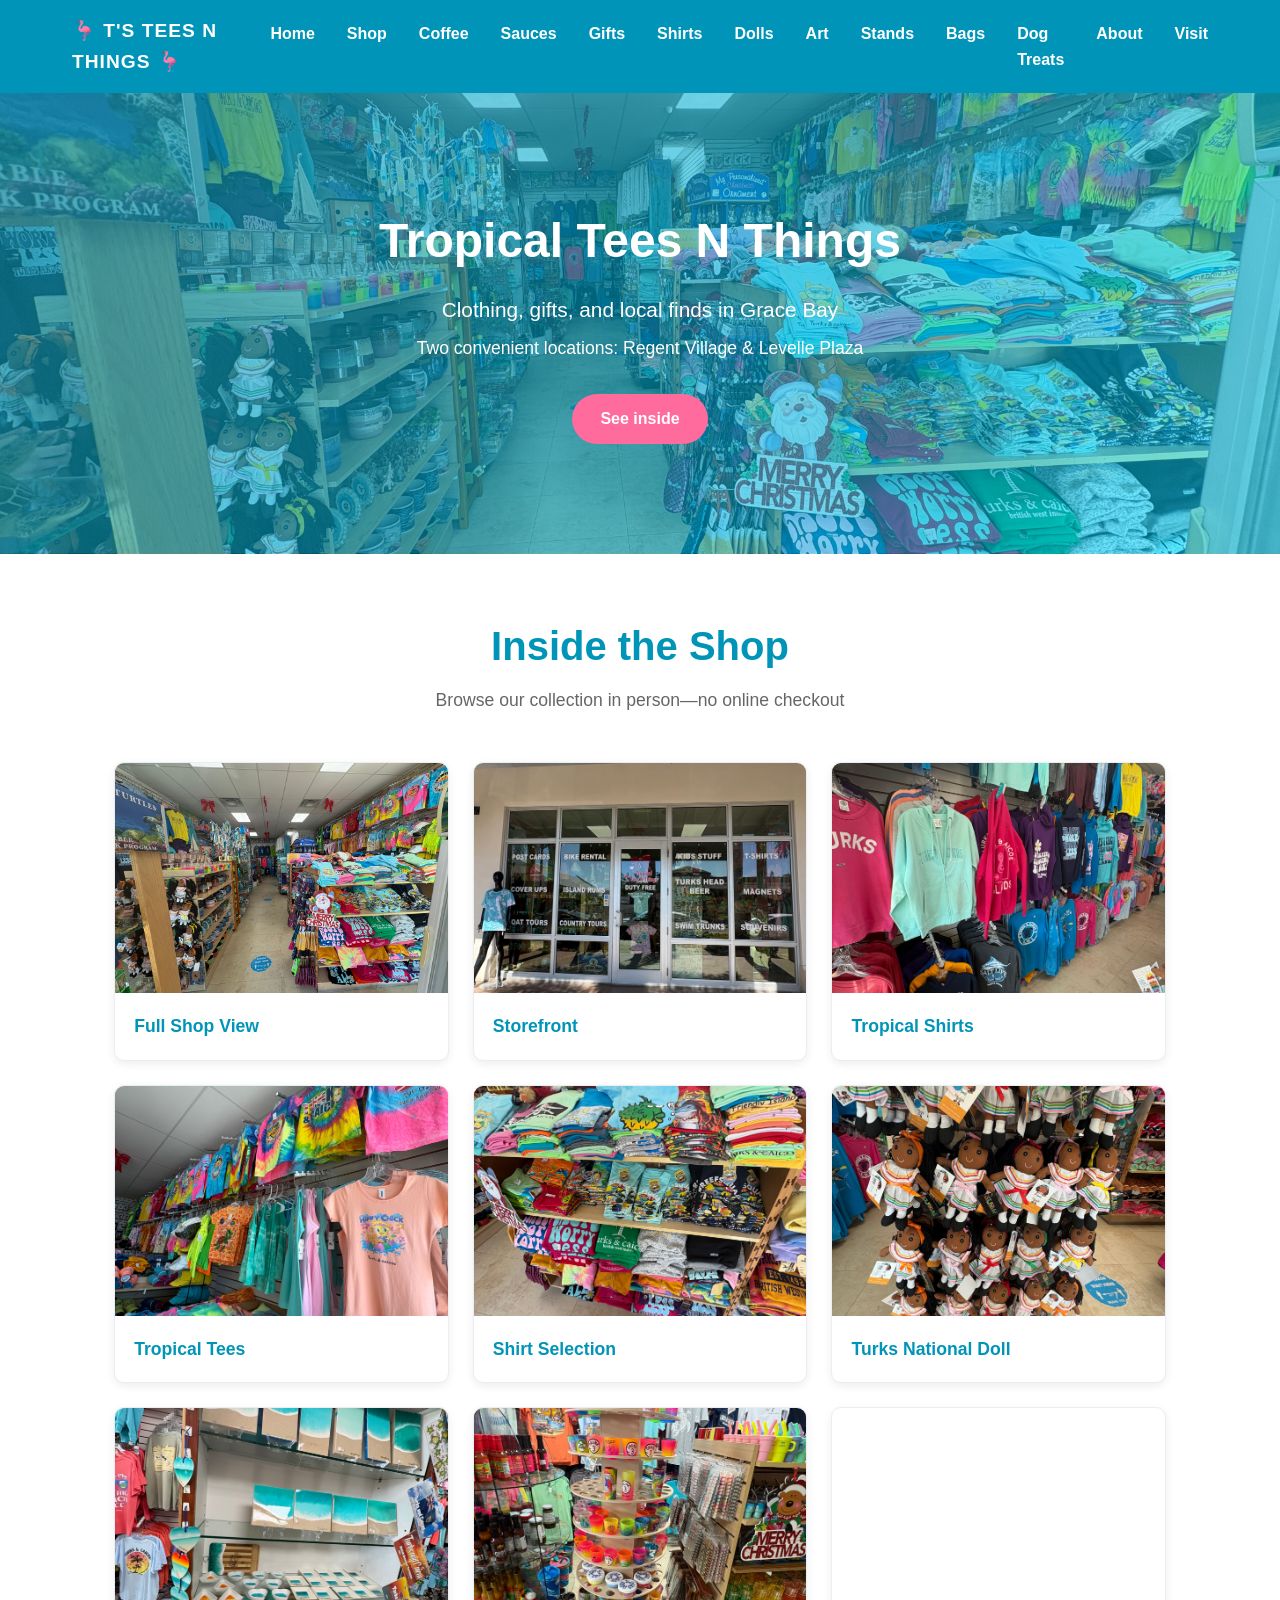
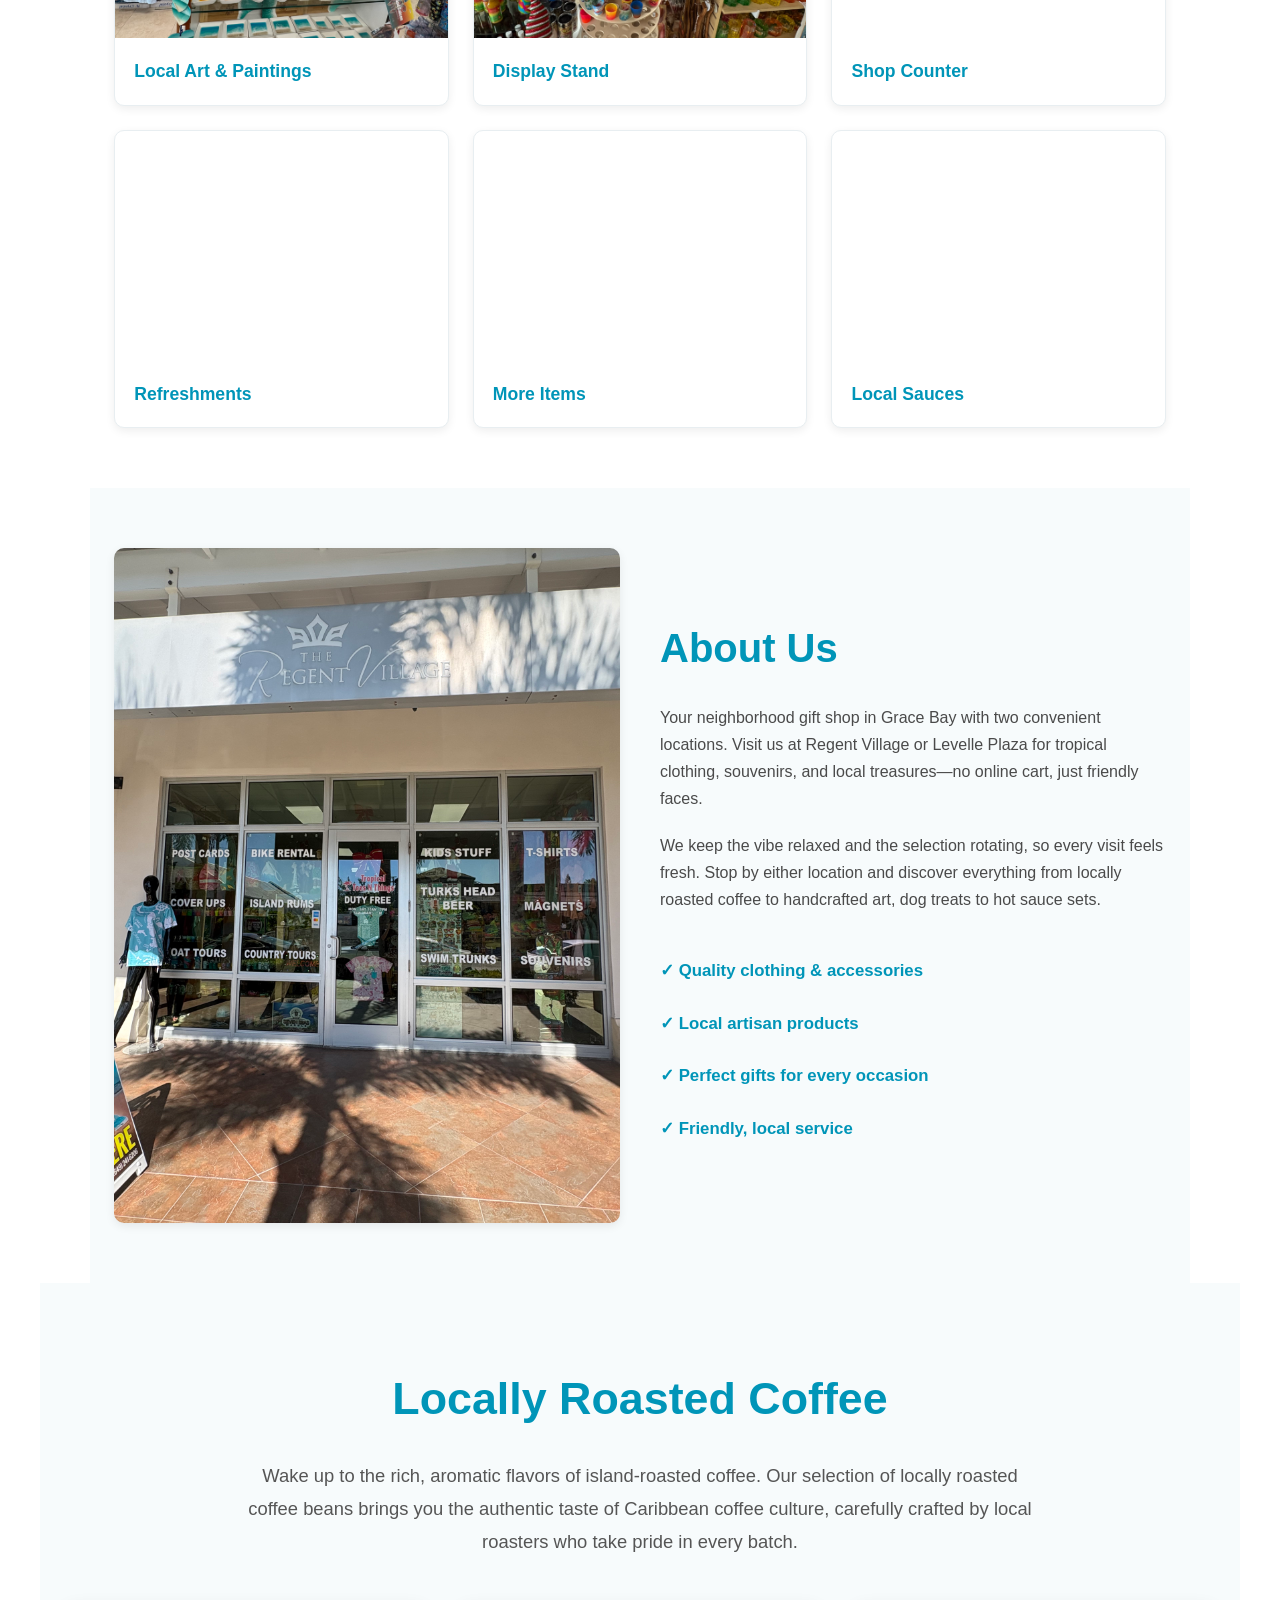
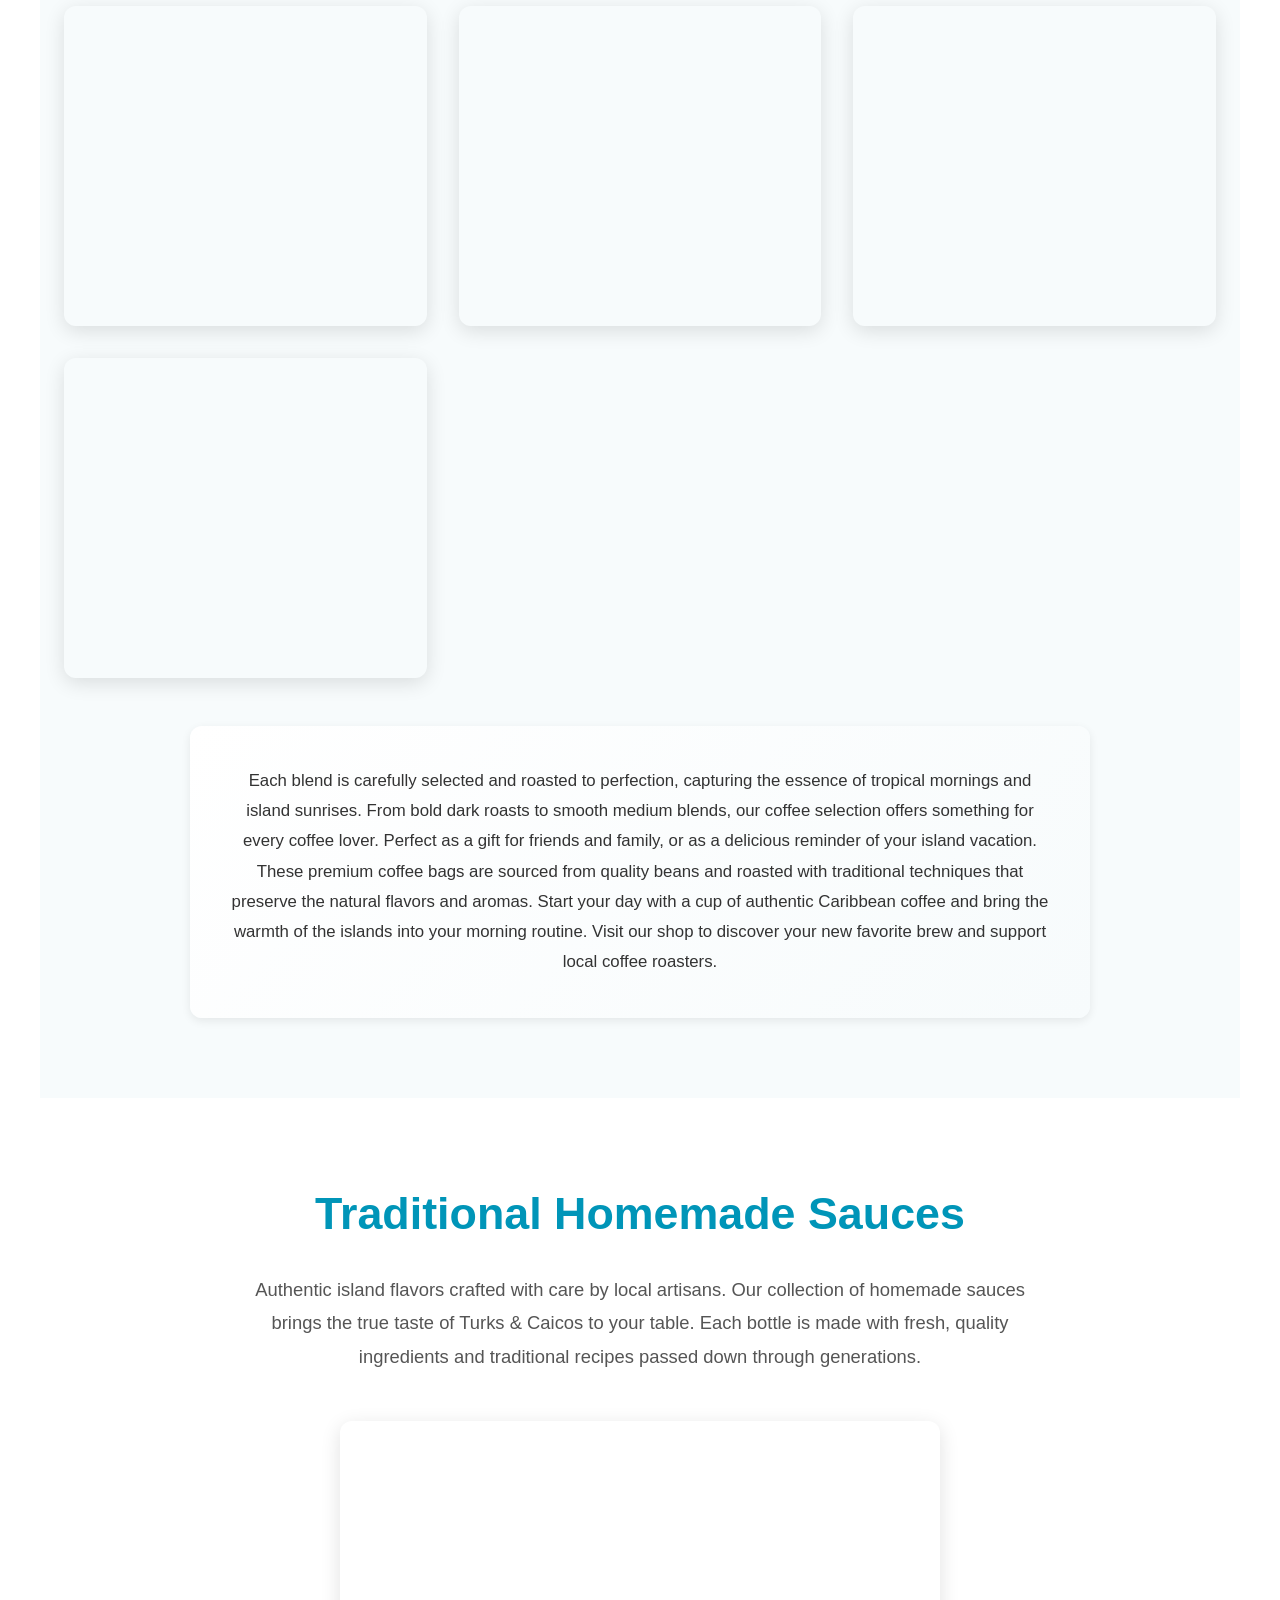
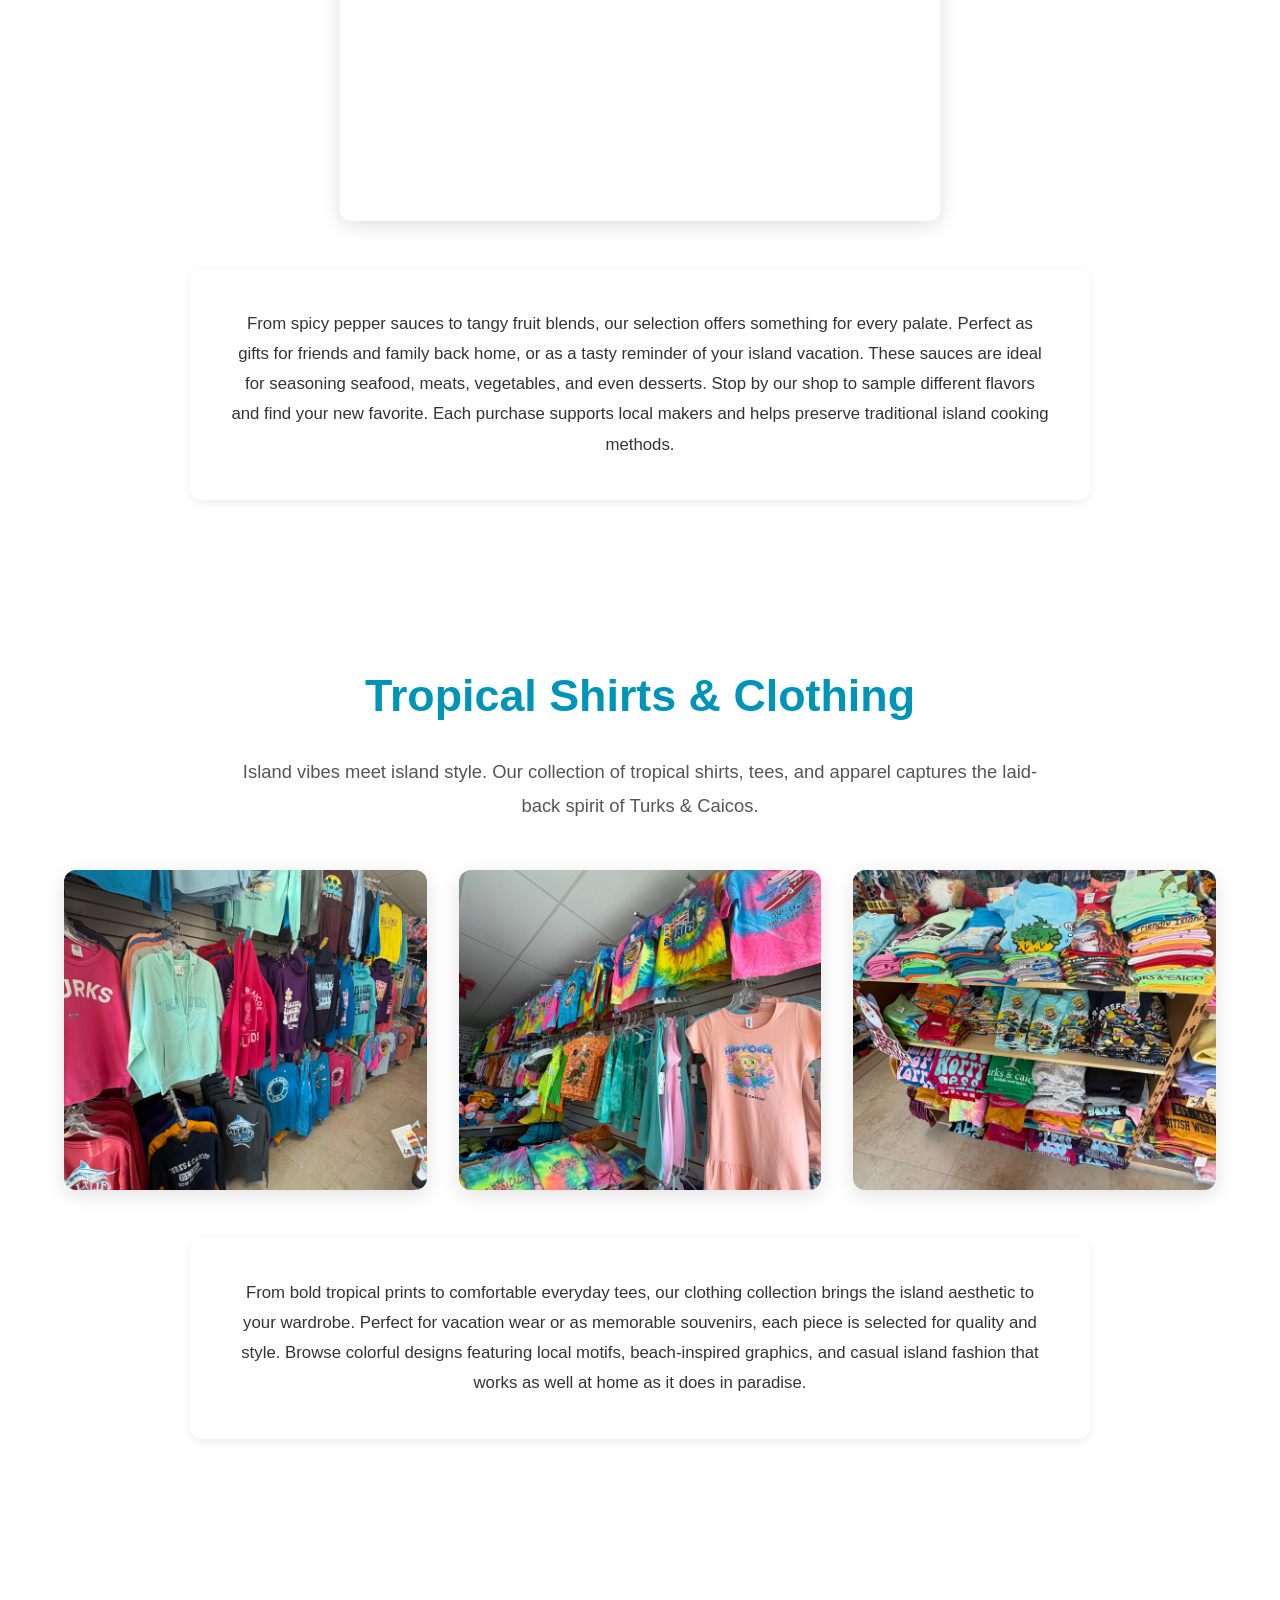
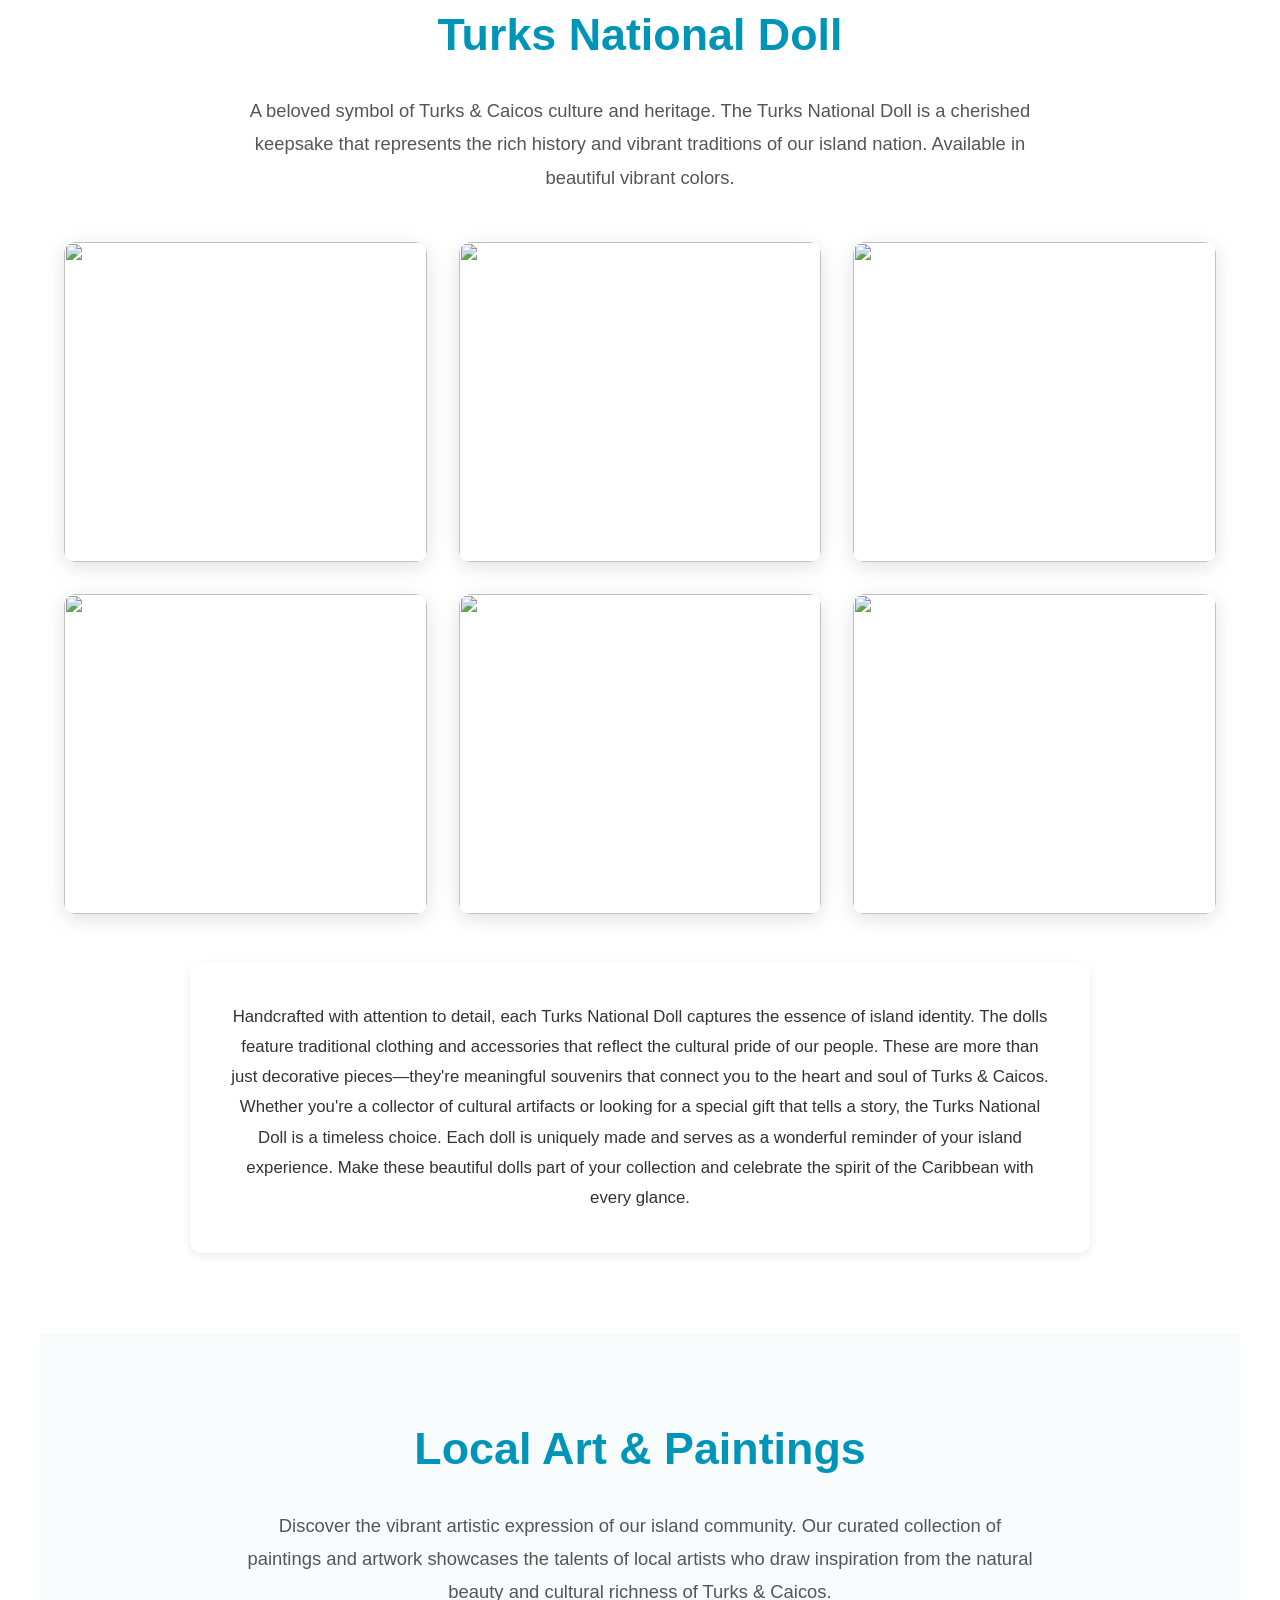
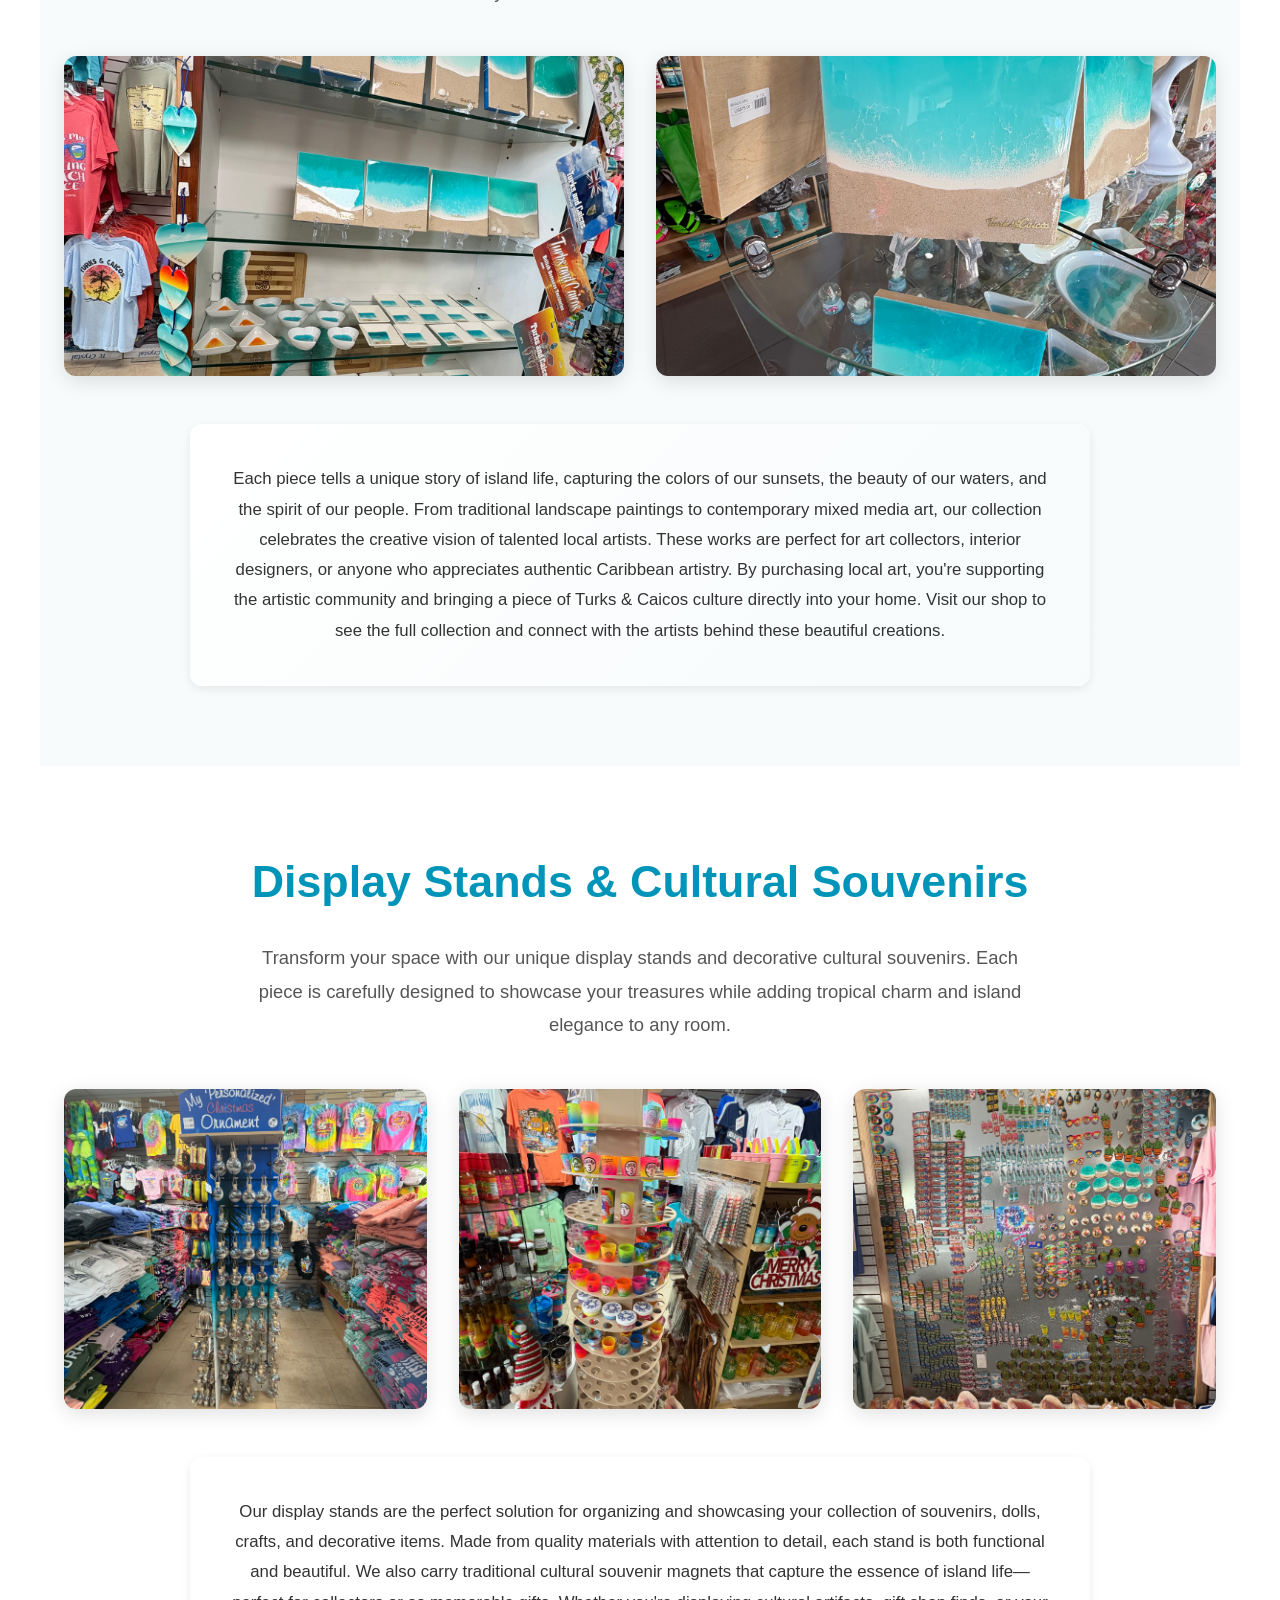
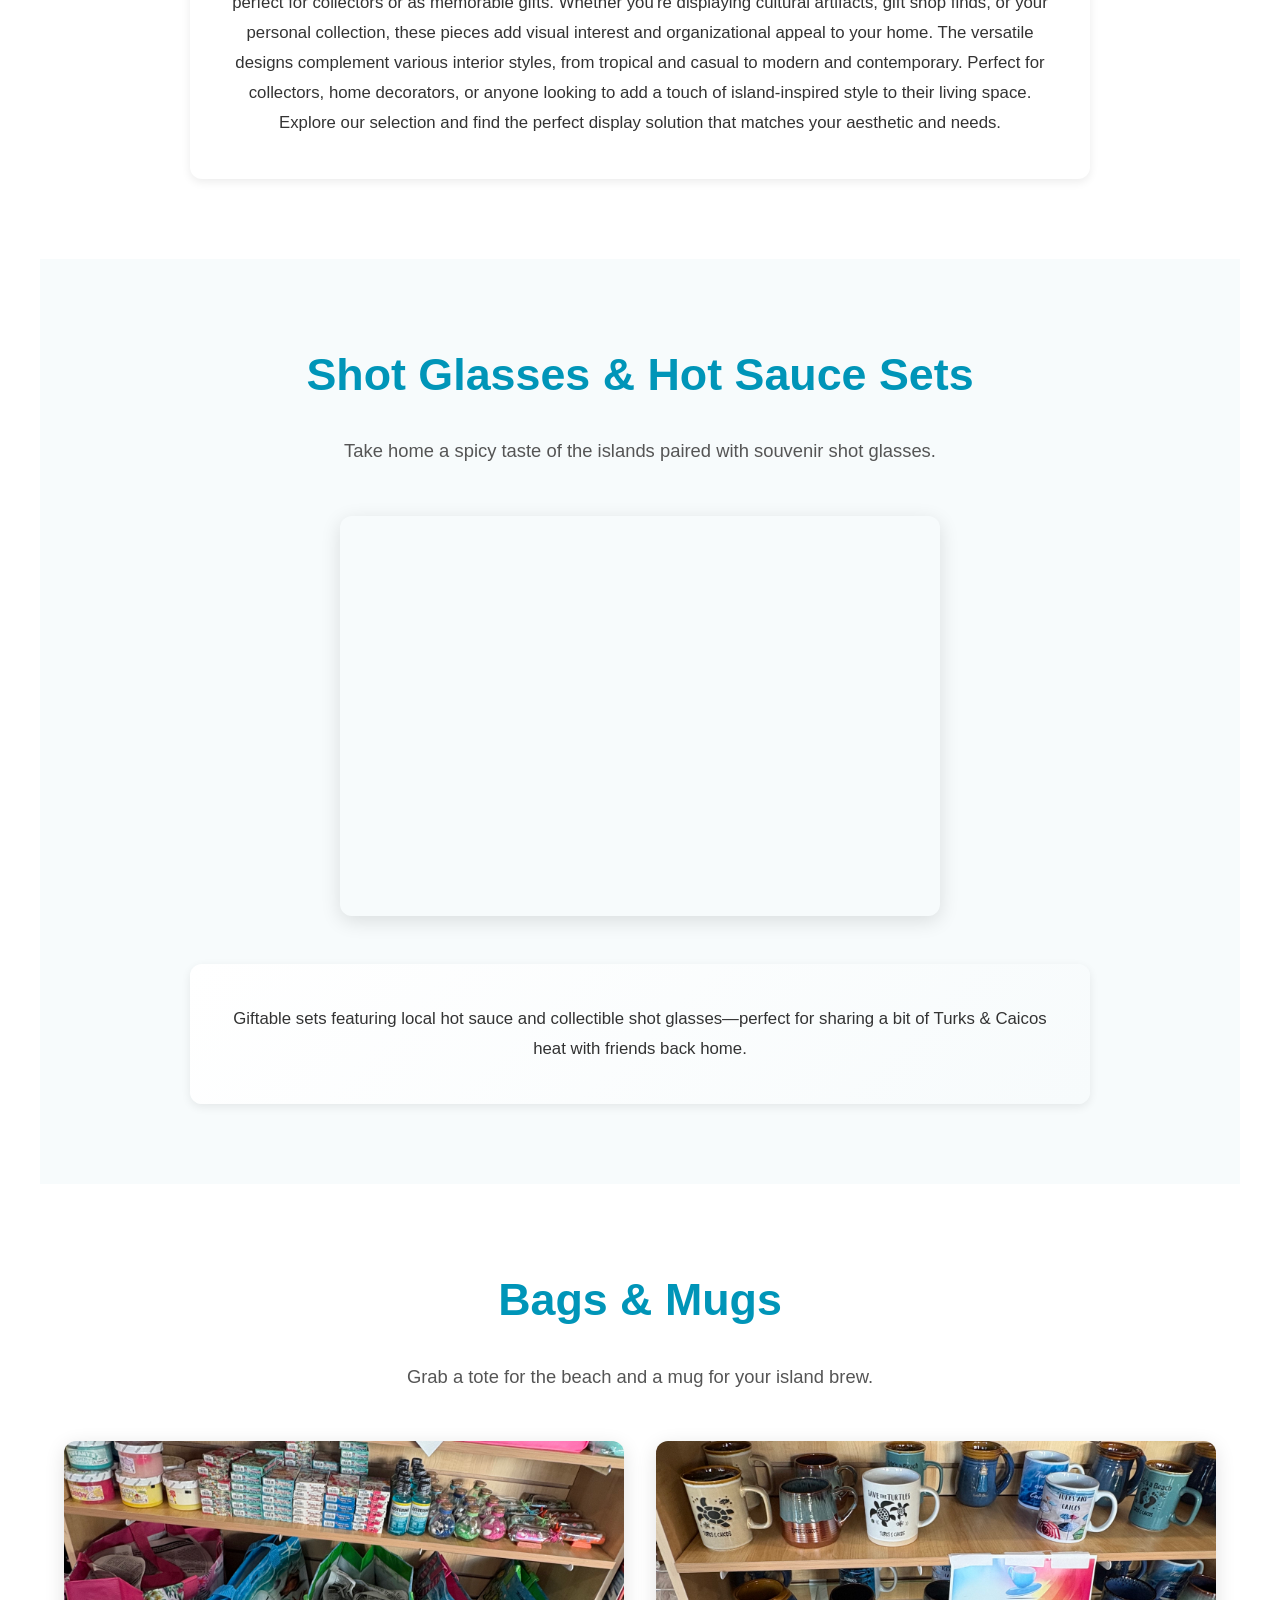
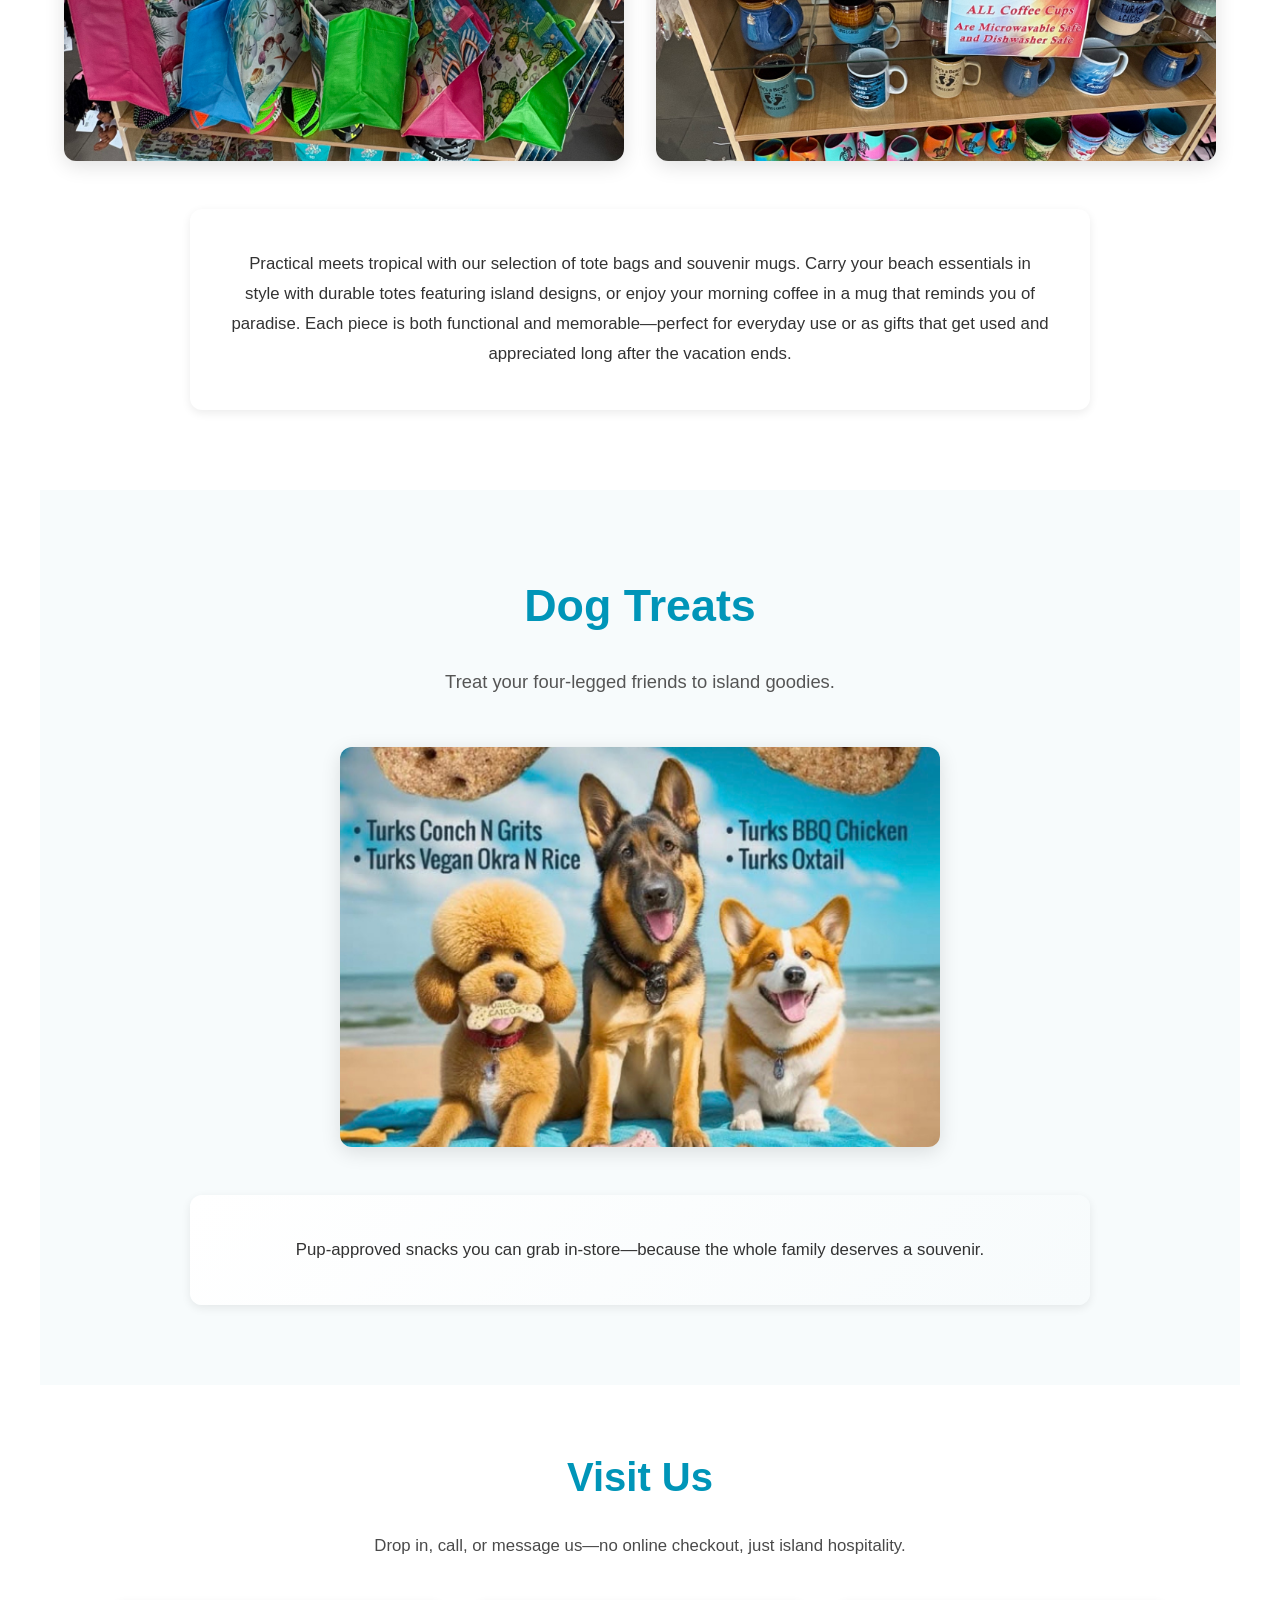
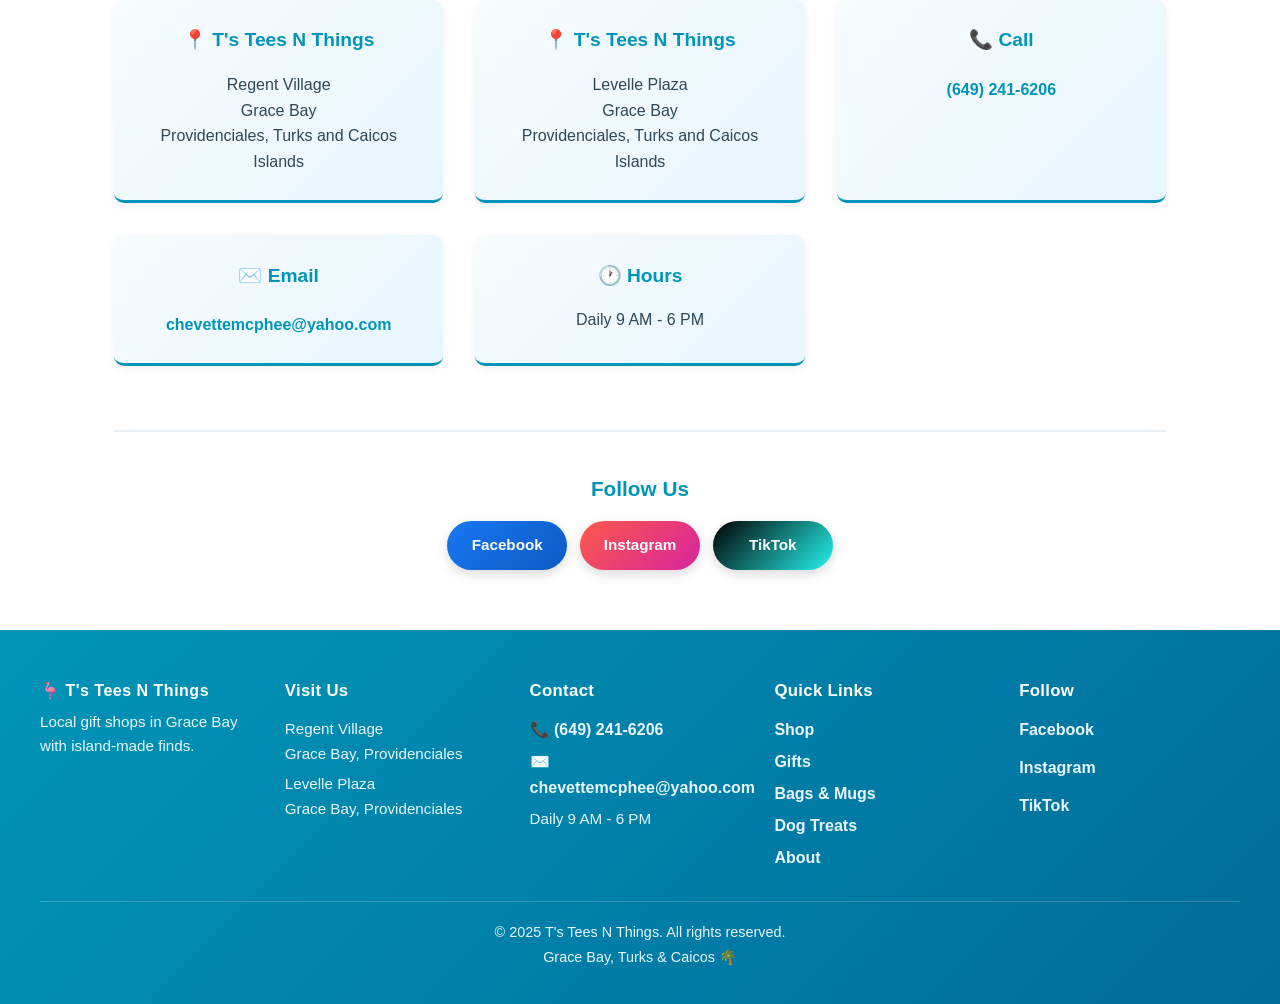
==== commit da817b92: "Redesign footer with multi-column layout and refreshed links" ====
--- a/index.html
+++ b/index.html
@@ -352,9 +352,43 @@
 
     <!-- Footer -->
     <footer class="footer">
-        <p>&copy; 2025 T's Tees N Things. All rights reserved.</p>
-        <p>Regent Village & Levelle Plaza | Grace Bay, Turks & Caicos 🌴</p>
-        <p style="margin-top: 0.5rem; font-size: 0.9rem;">📞 (649) 241-6206 | ✉️ chevettemcphee@yahoo.com</p>
+        <div class="footer-grid">
+            <div class="footer-brand">
+                <div class="logo-mark">🦩 T's Tees N Things</div>
+                <p class="footer-tagline">Local gift shops in Grace Bay with island-made finds.</p>
+            </div>
+            <div class="footer-col">
+                <h4>Visit Us</h4>
+                <p>Regent Village<br>Grace Bay, Providenciales</p>
+                <p>Levelle Plaza<br>Grace Bay, Providenciales</p>
+            </div>
+            <div class="footer-col">
+                <h4>Contact</h4>
+                <a href="tel:+16492416206">📞 (649) 241-6206</a>
+                <a href="mailto:chevettemcphee@yahoo.com">✉️ chevettemcphee@yahoo.com</a>
+                <p class="footer-hours">Daily 9 AM - 6 PM</p>
+            </div>
+            <div class="footer-col">
+                <h4>Quick Links</h4>
+                <a href="#shop">Shop</a>
+                <a href="#gifts">Gifts</a>
+                <a href="#bags">Bags & Mugs</a>
+                <a href="#dogtreats">Dog Treats</a>
+                <a href="#about">About</a>
+            </div>
+            <div class="footer-col">
+                <h4>Follow</h4>
+                <div class="footer-social">
+                    <a href="https://www.facebook.com/profile.php?id=100057693990497" target="_blank" rel="noreferrer noopener">Facebook</a>
+                    <a href="https://instagram.com/tees_n_things_tci" target="_blank" rel="noreferrer noopener">Instagram</a>
+                    <a href="https://tiktok.com/@teesnthings" target="_blank" rel="noreferrer noopener">TikTok</a>
+                </div>
+            </div>
+        </div>
+        <div class="footer-bottom">
+            <p>&copy; 2025 T's Tees N Things. All rights reserved.</p>
+            <p>Grace Bay, Turks & Caicos 🌴</p>
+        </div>
     </footer>
     <script>
         // Hamburger menu toggle
--- a/styles.css
+++ b/styles.css
@@ -645,13 +645,77 @@
 .footer {
     background: linear-gradient(135deg, var(--primary) 0%, #006b99 100%);
     color: var(--white);
-    text-align: center;
-    padding: 2.5rem;
+    padding: 3rem 1.5rem 2rem;
+}
+
+.footer a {
+    color: #e8f7ff;
+    text-decoration: none;
+    display: block;
+    margin-bottom: 0.4rem;
+    font-weight: 600;
+}
+
+.footer a:hover {
+    color: var(--accent);
+}
+
+.footer-grid {
+    max-width: 1200px;
+    margin: 0 auto 1.5rem;
+    display: grid;
+    grid-template-columns: repeat(auto-fit, minmax(180px, 1fr));
+    gap: 1.5rem;
+}
+
+.footer-col h4 {
+    margin-bottom: 0.8rem;
+    font-size: 1.05rem;
+    letter-spacing: 0.3px;
 }
 
 .footer p {
-    margin-bottom: 0.5rem;
+    margin: 0 0 0.4rem;
     font-size: 0.95rem;
+    color: #e8f7ff;
+}
+
+.footer-brand .logo-mark {
+    font-weight: 800;
+    letter-spacing: 0.5px;
+    margin-bottom: 0.4rem;
+}
+
+.footer-tagline {
+    margin: 0;
+    color: #e8f7ff;
+    font-size: 0.95rem;
+}
+
+.footer-hours {
+    color: #e8f7ff;
+    font-size: 0.95rem;
+    margin-top: 0.2rem;
+}
+
+.footer-social {
+    display: flex;
+    flex-direction: column;
+    gap: 0.35rem;
+}
+
+.footer-bottom {
+    max-width: 1200px;
+    margin: 0 auto;
+    border-top: 1px solid rgba(255, 255, 255, 0.2);
+    padding-top: 1rem;
+    text-align: center;
+}
+
+.footer-bottom p {
+    margin: 0.15rem 0;
+    font-size: 0.9rem;
+    color: #e8f7ff;
 }
 
 /* ===== Gallery ===== */
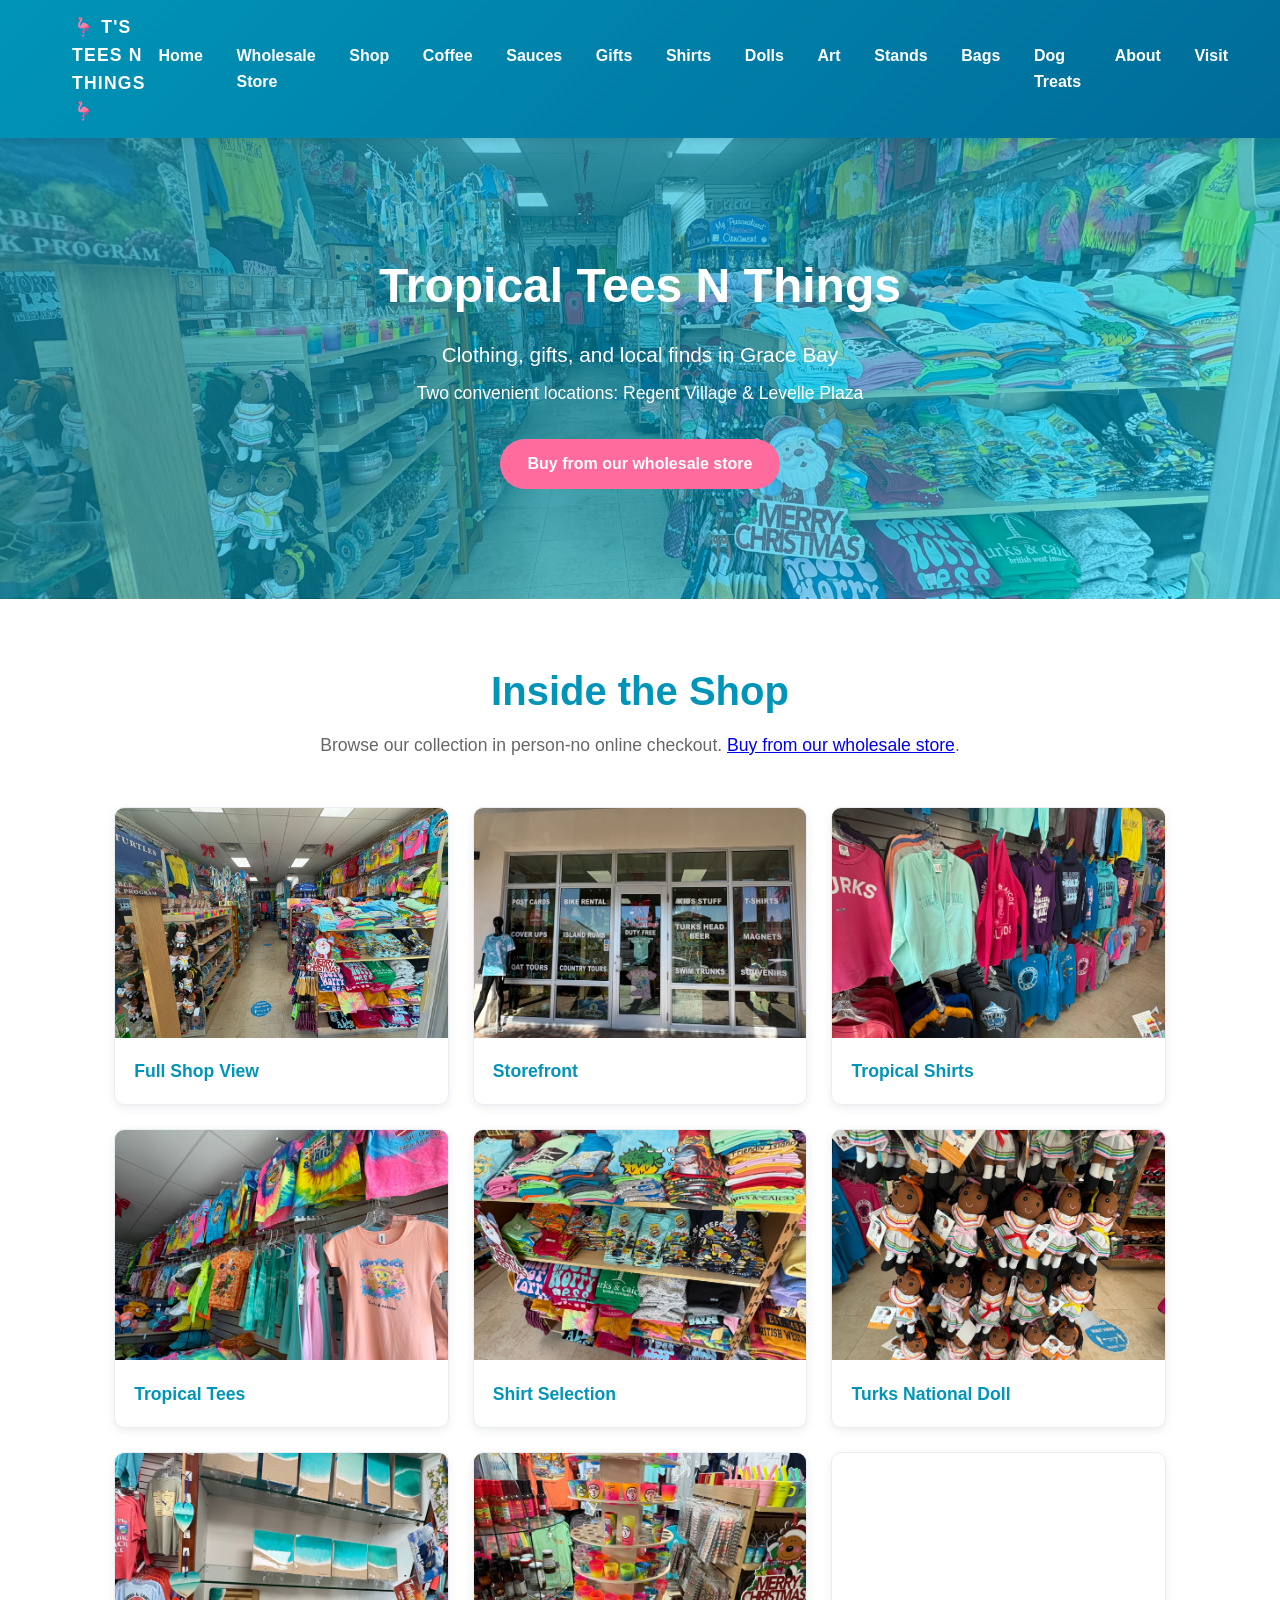
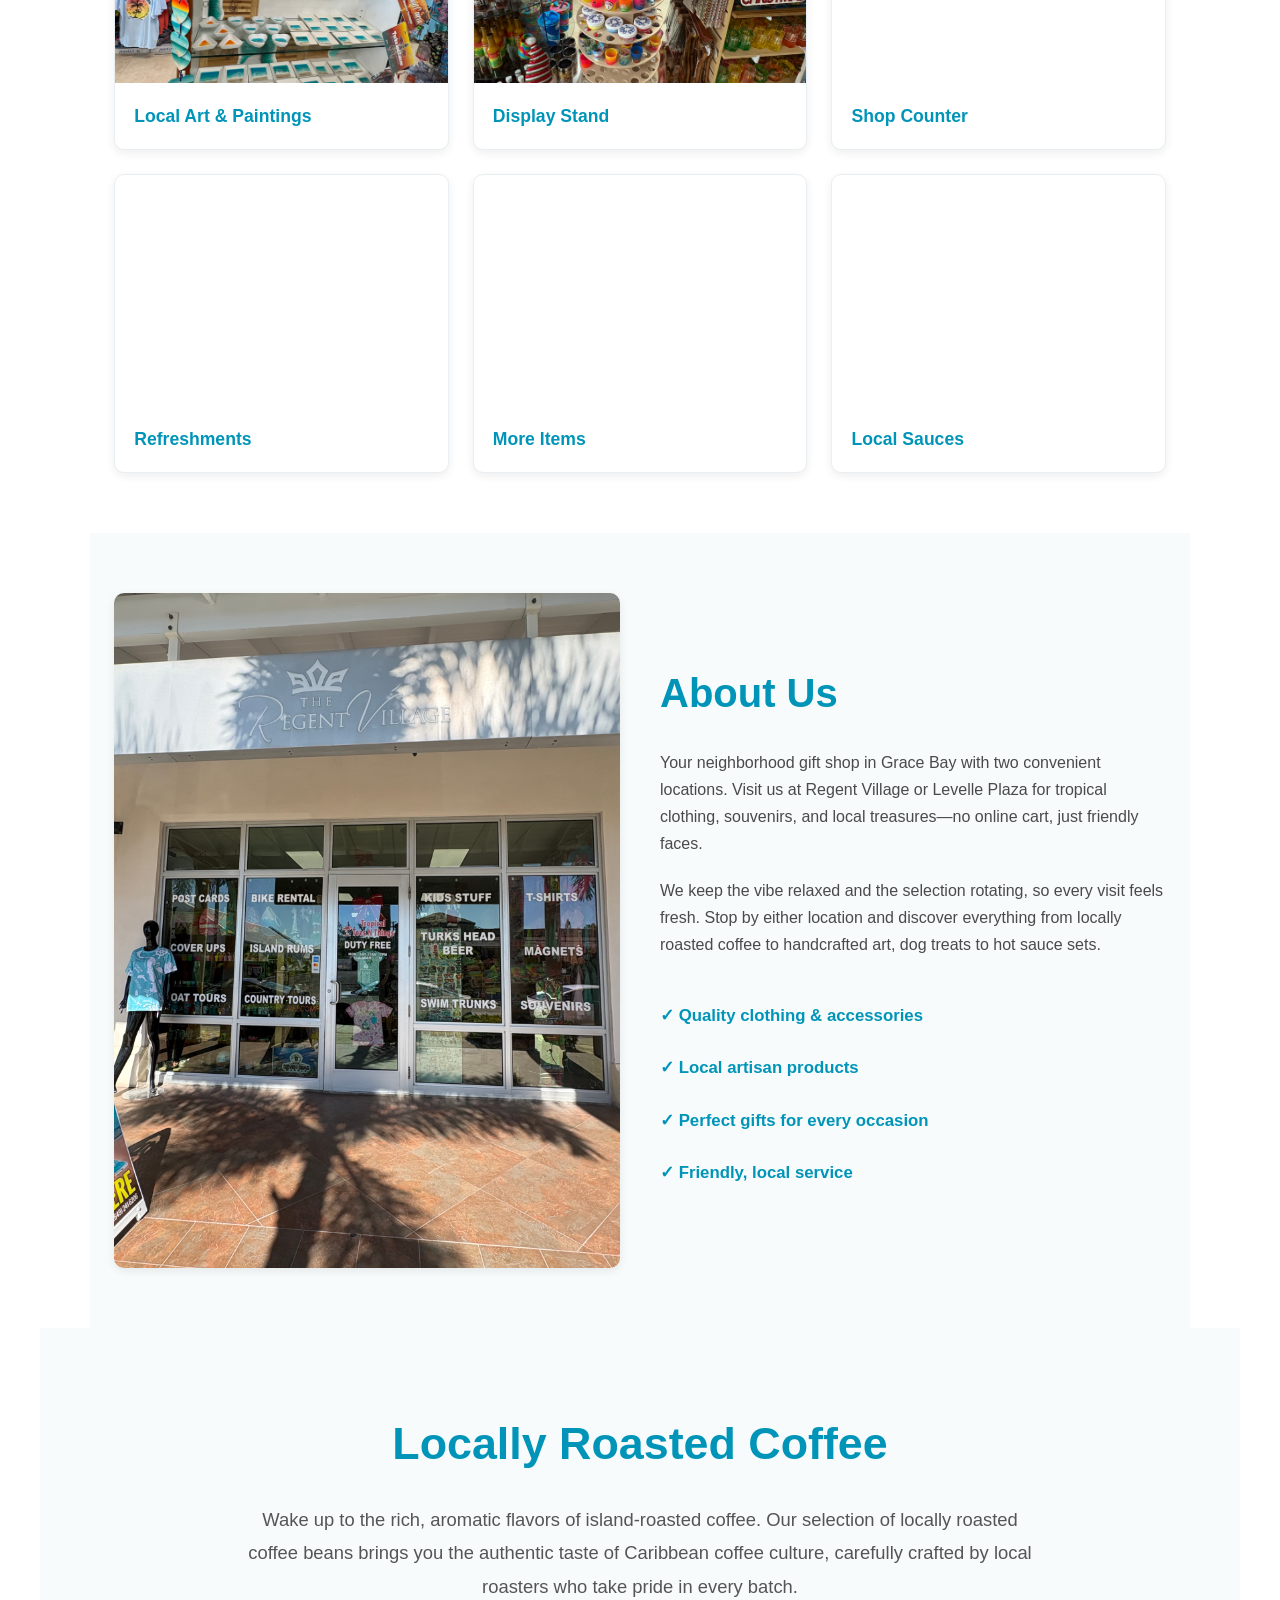
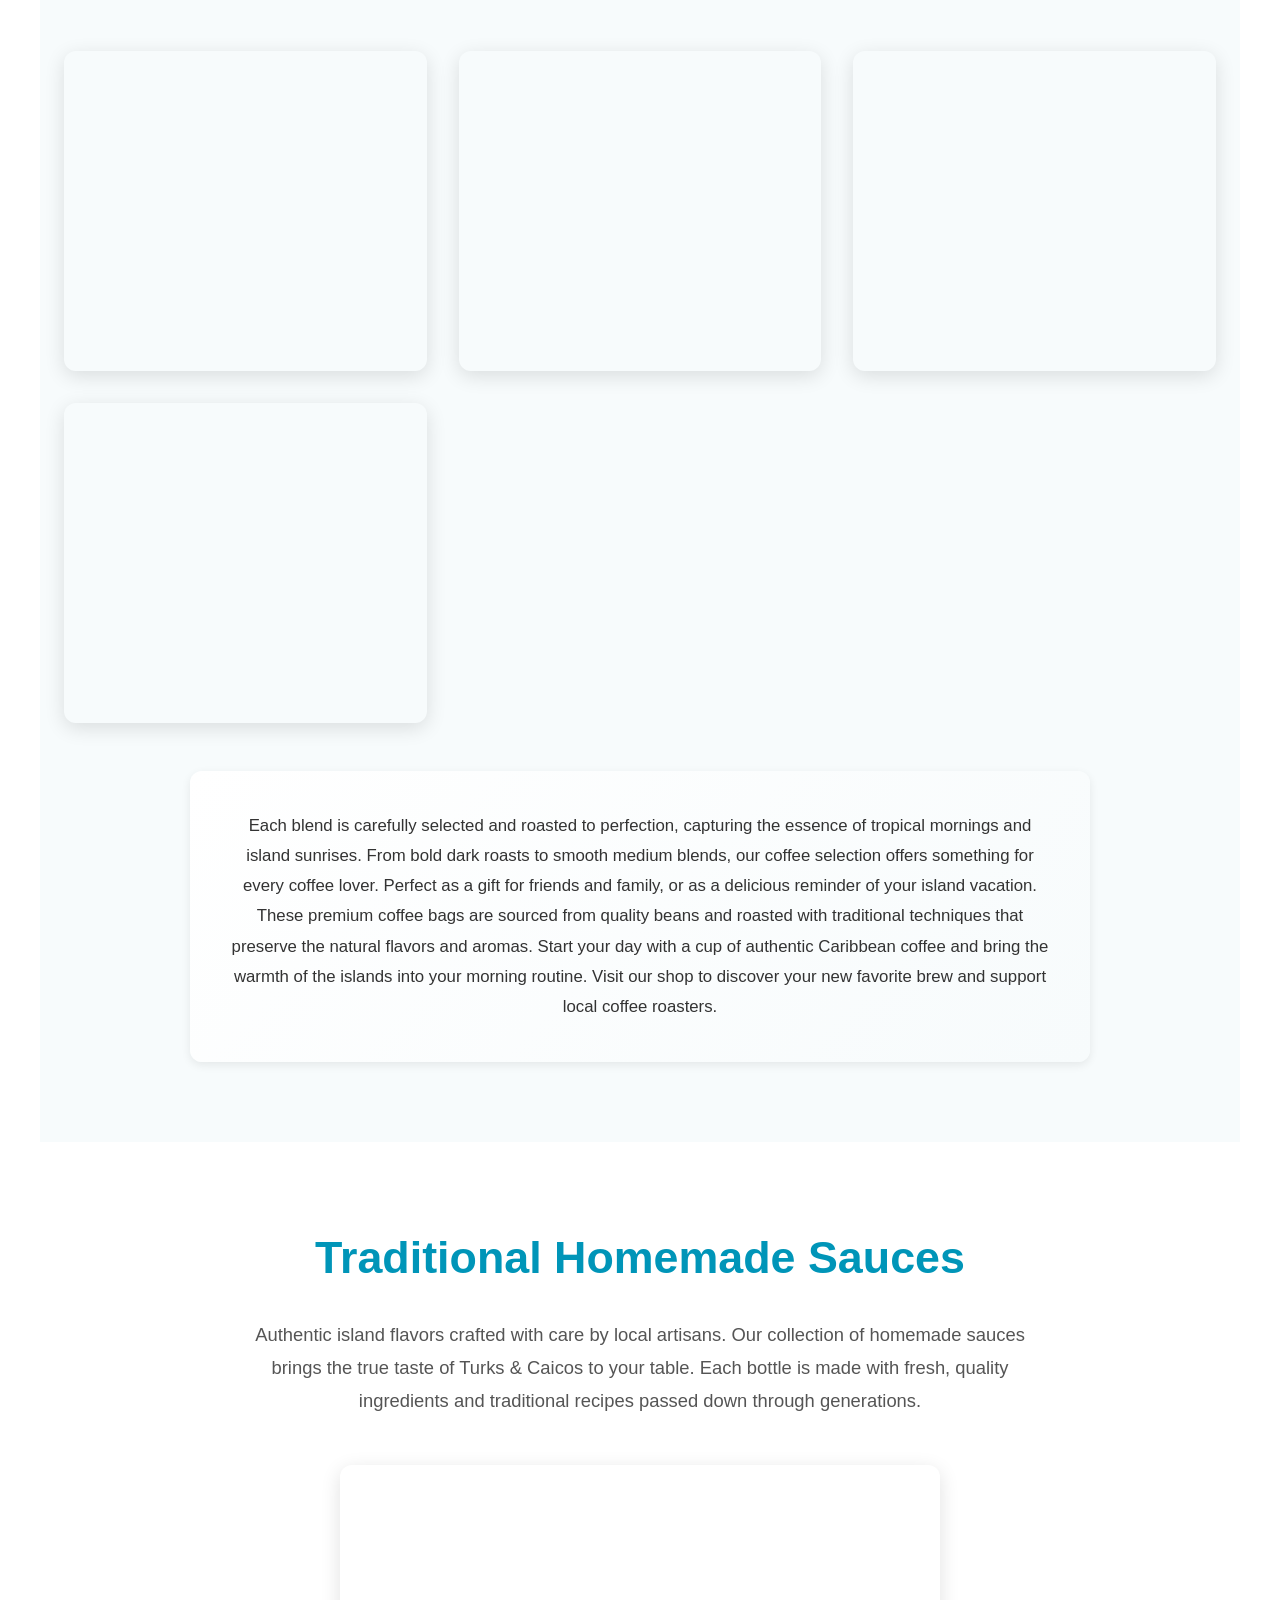
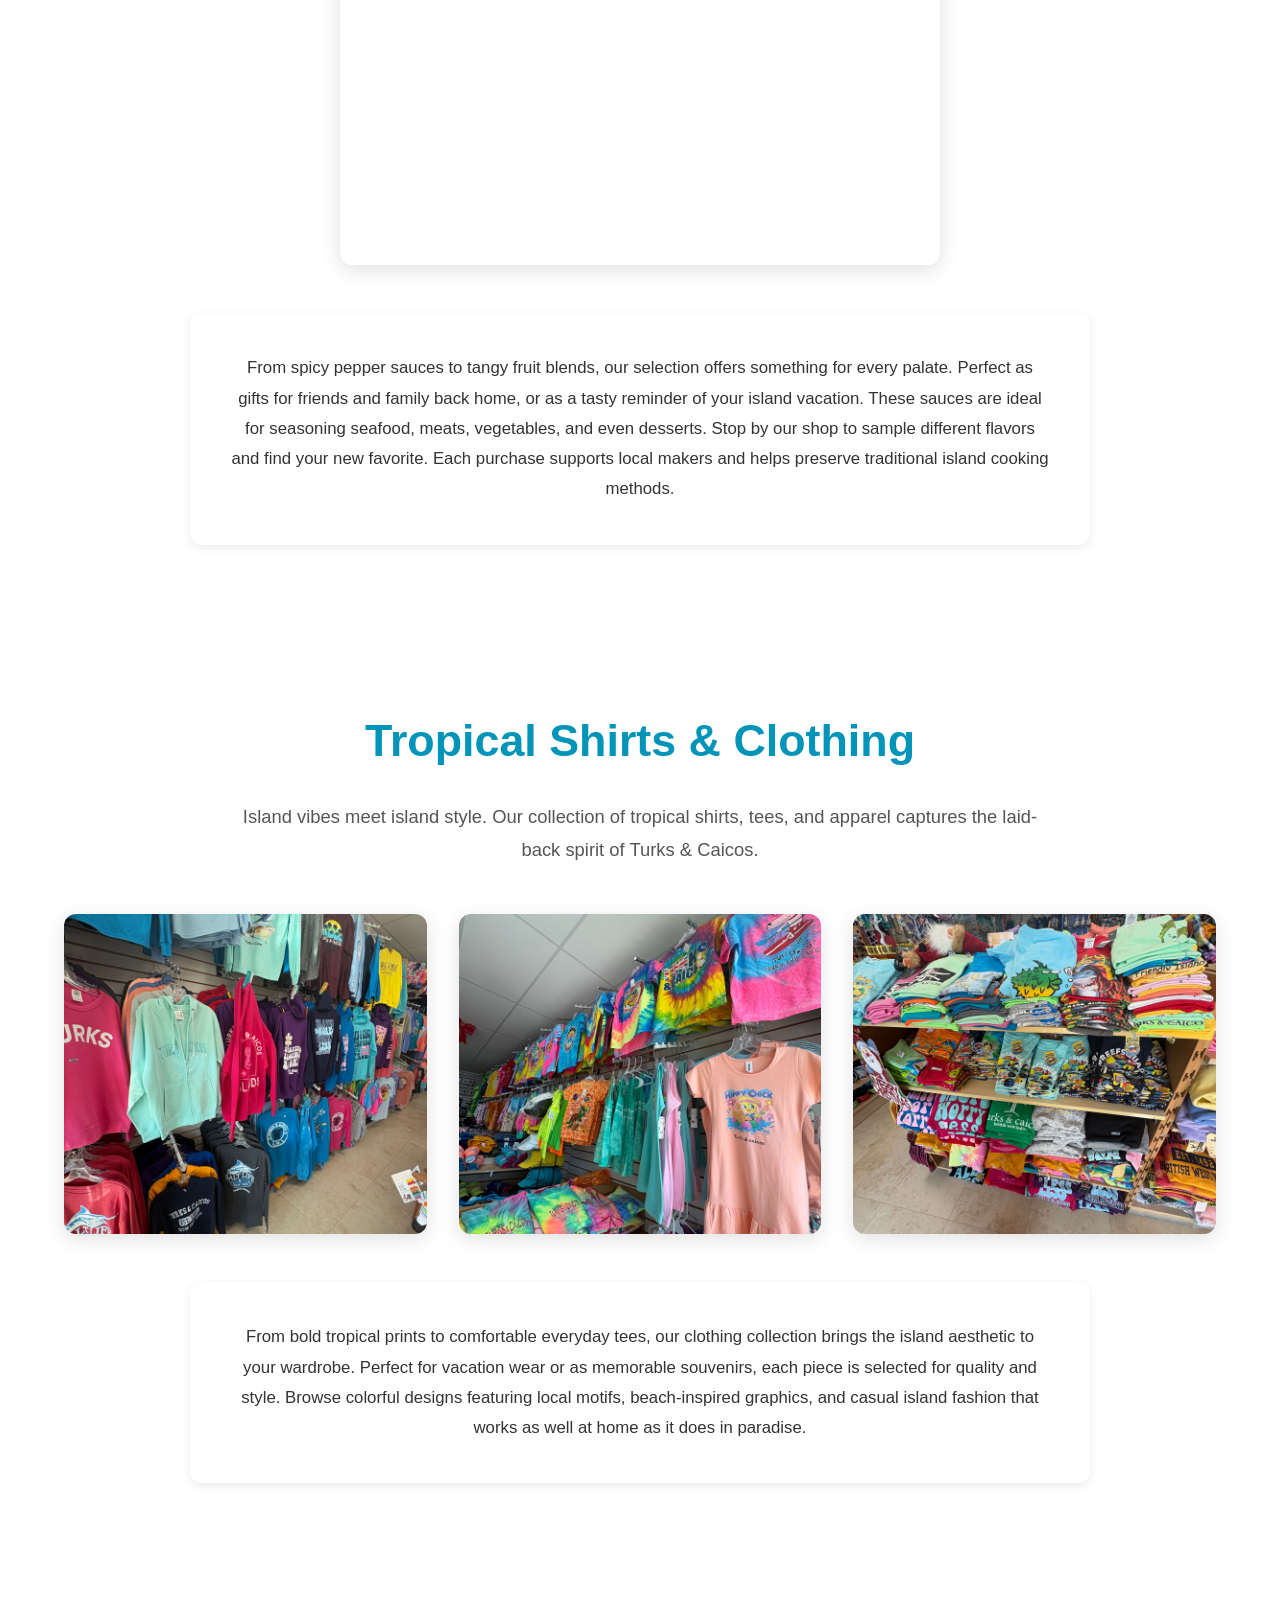
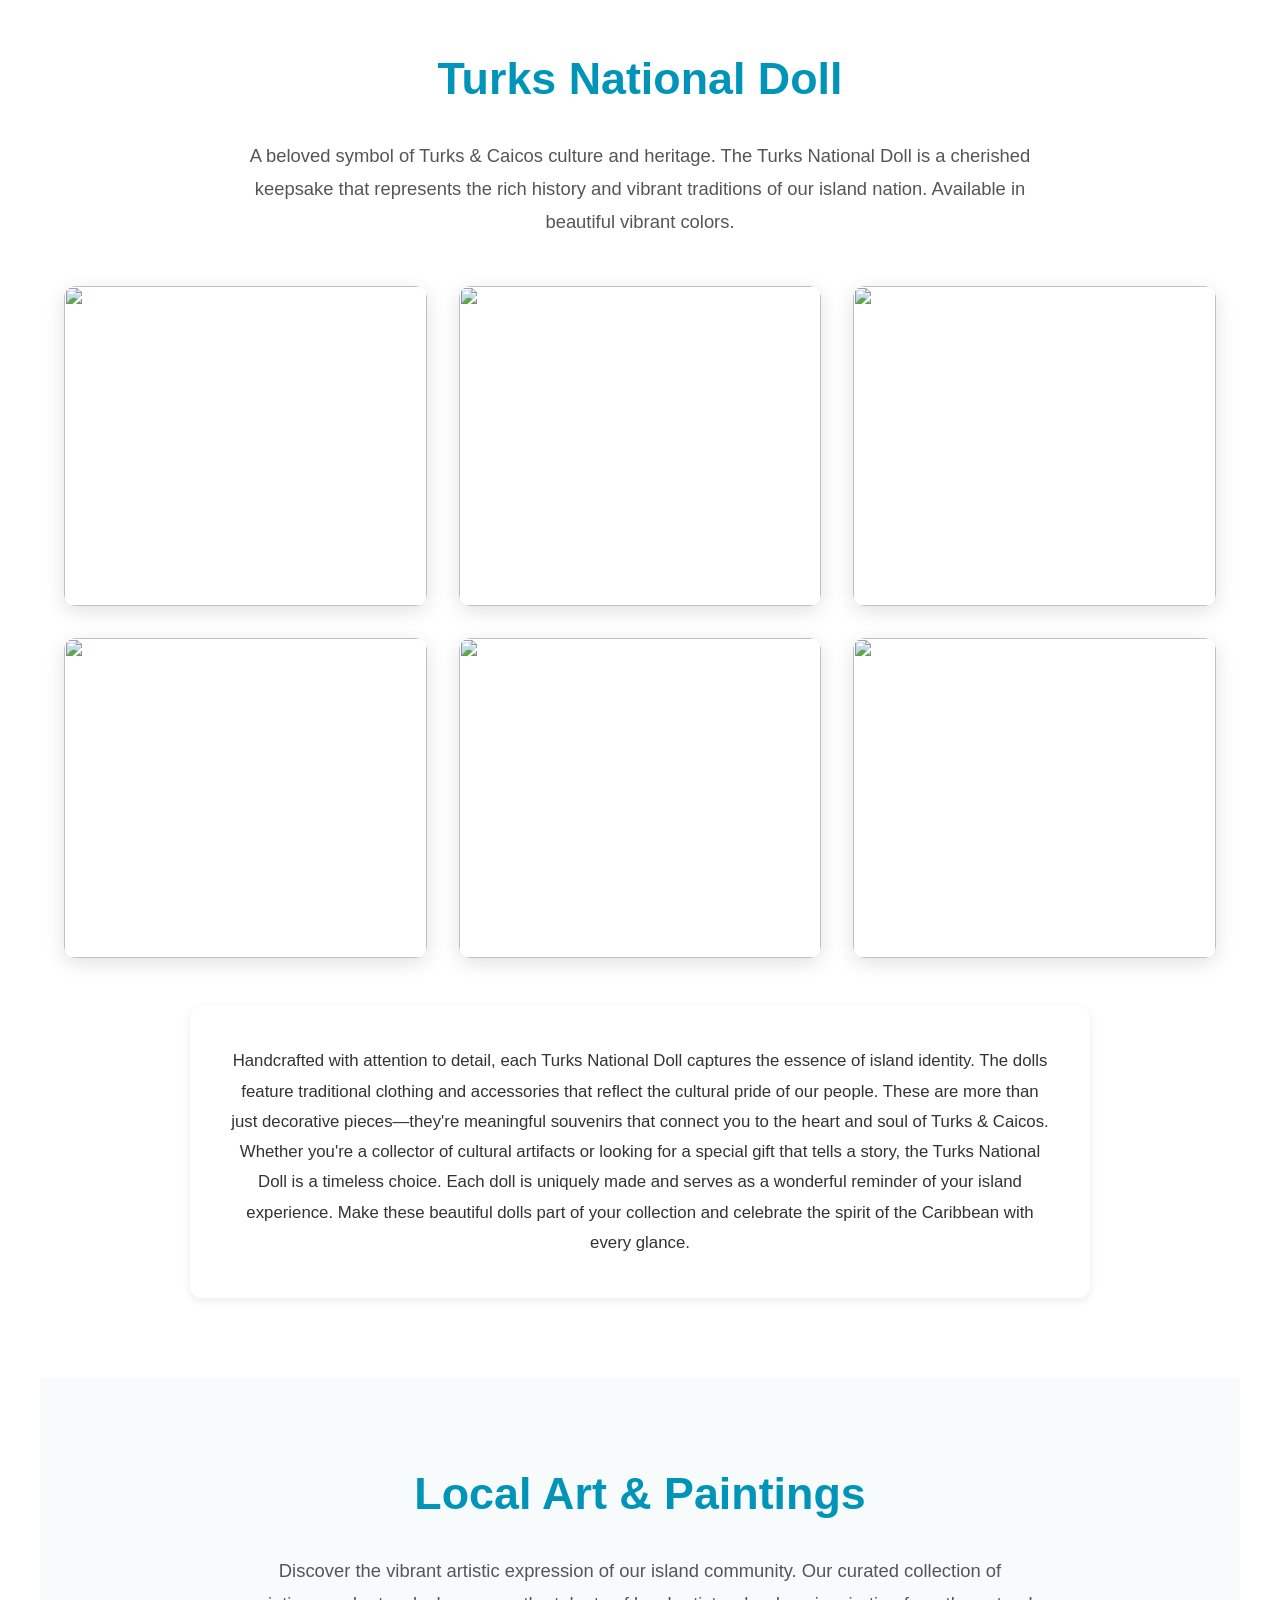
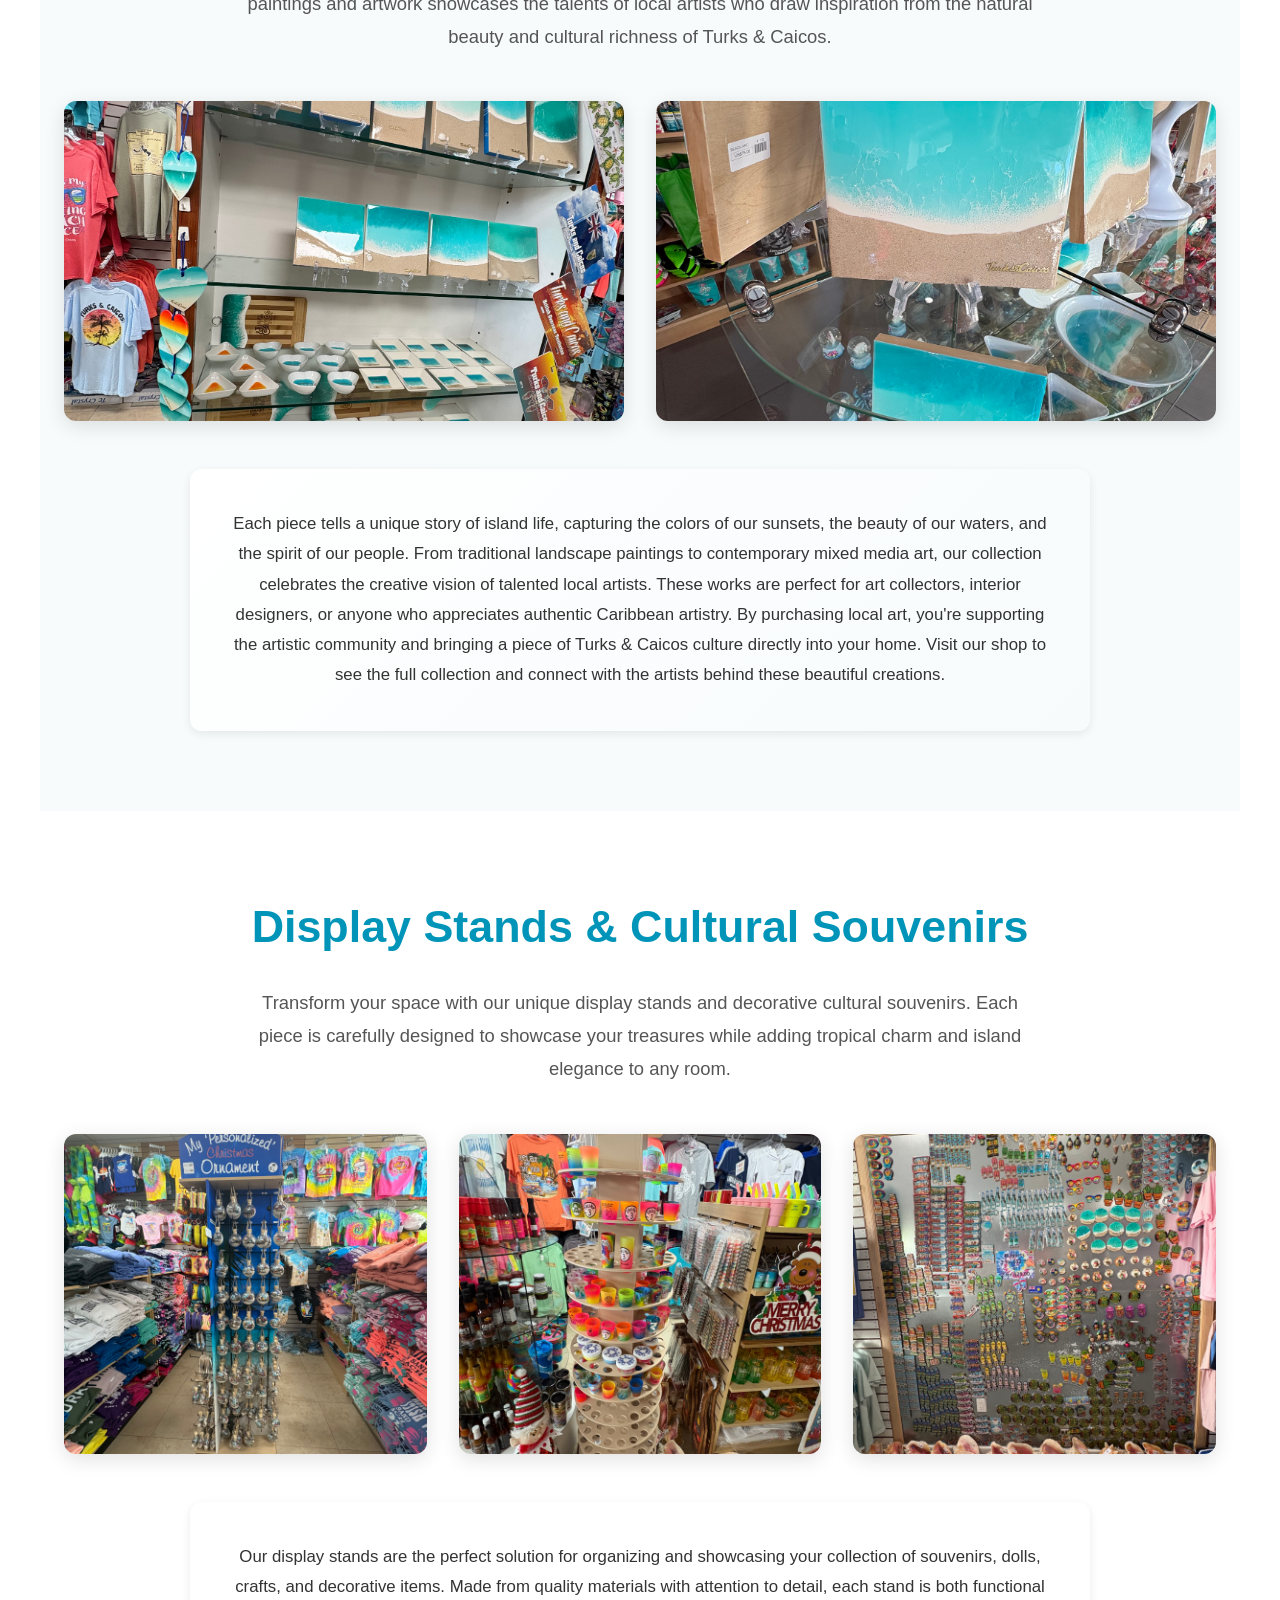
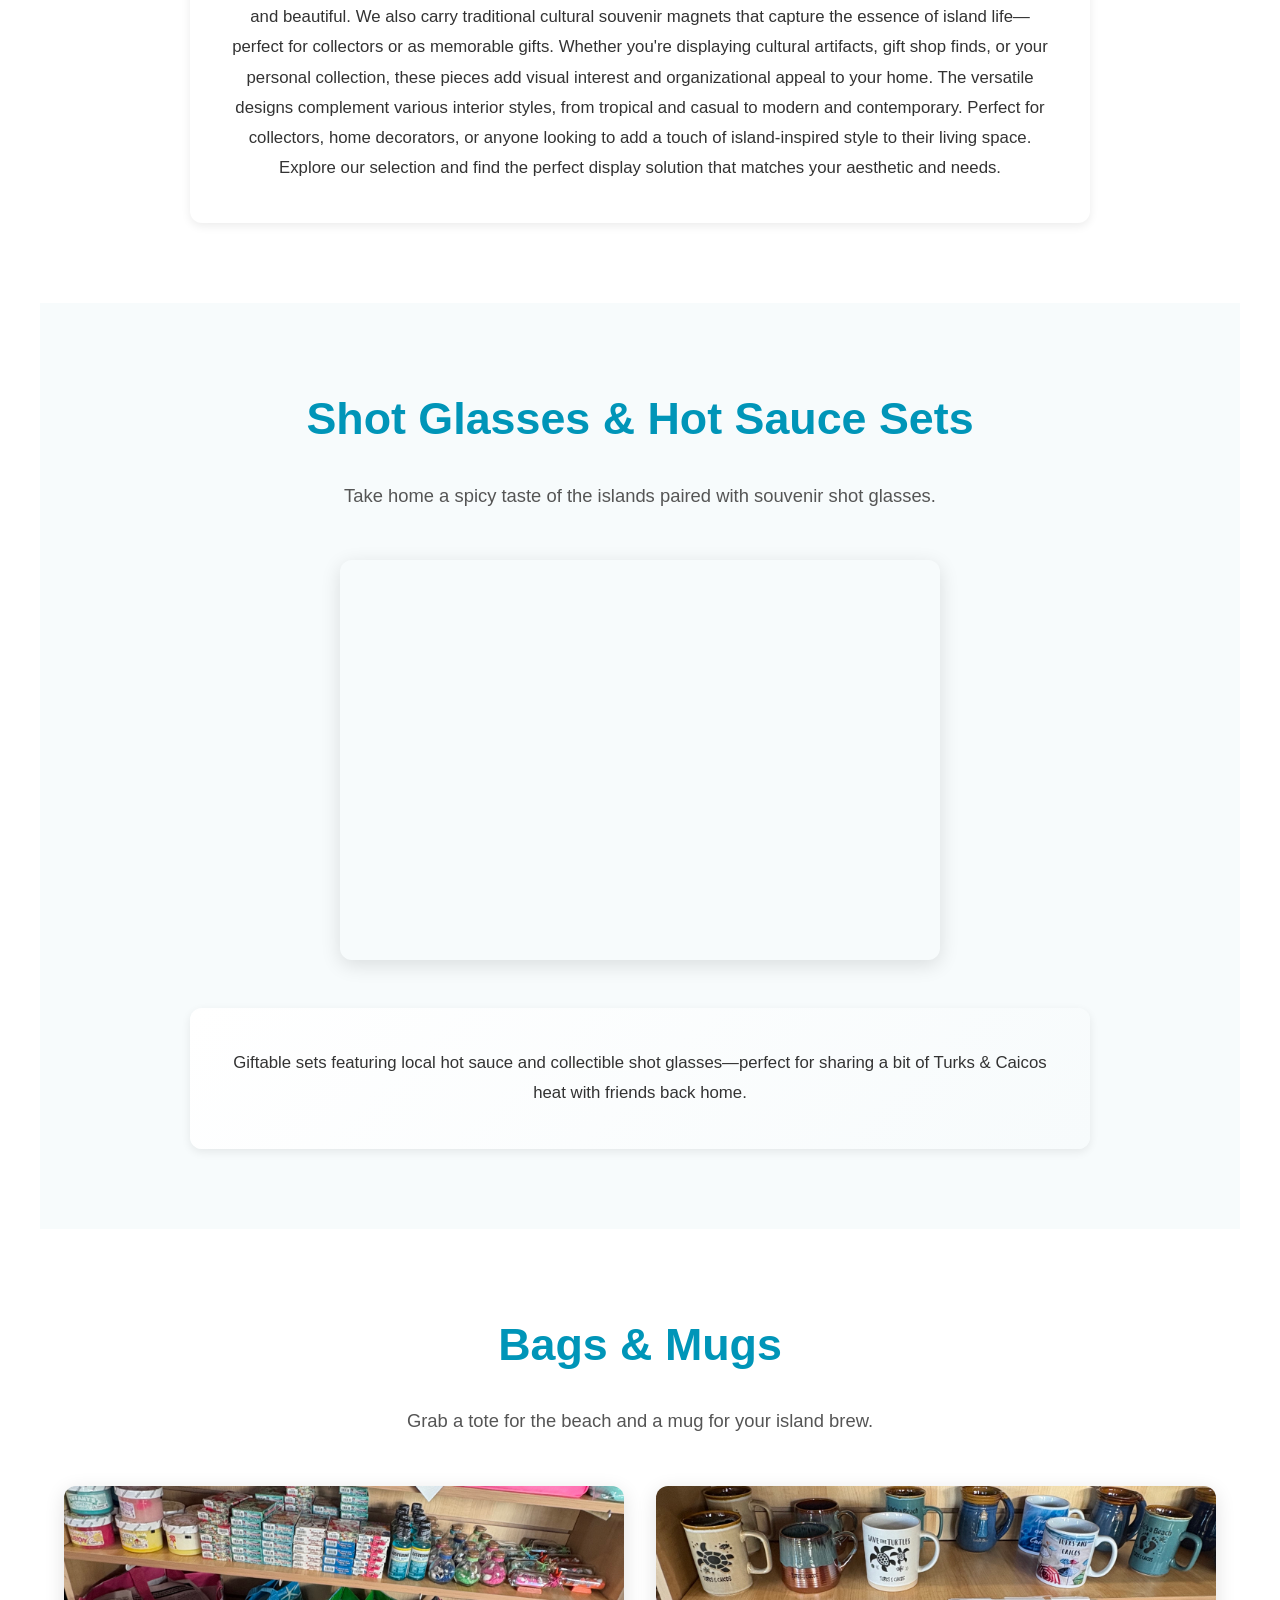
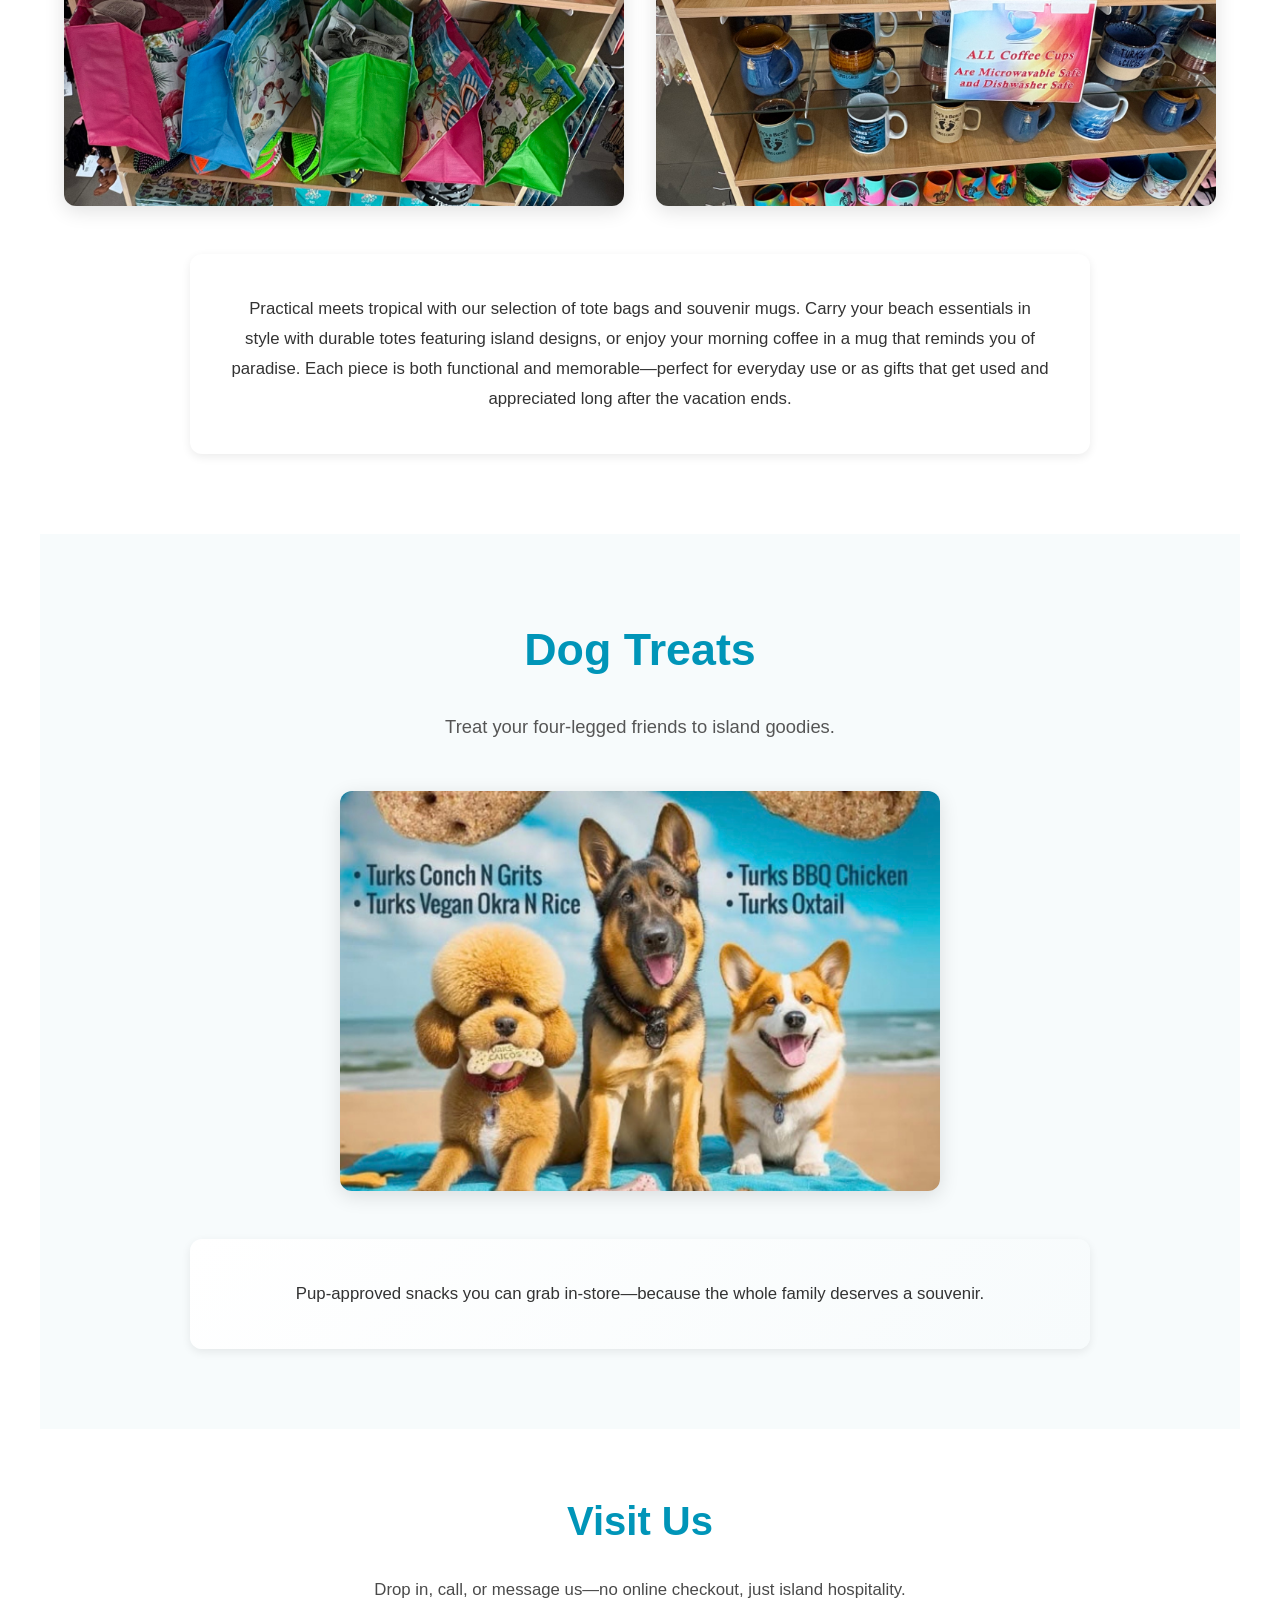
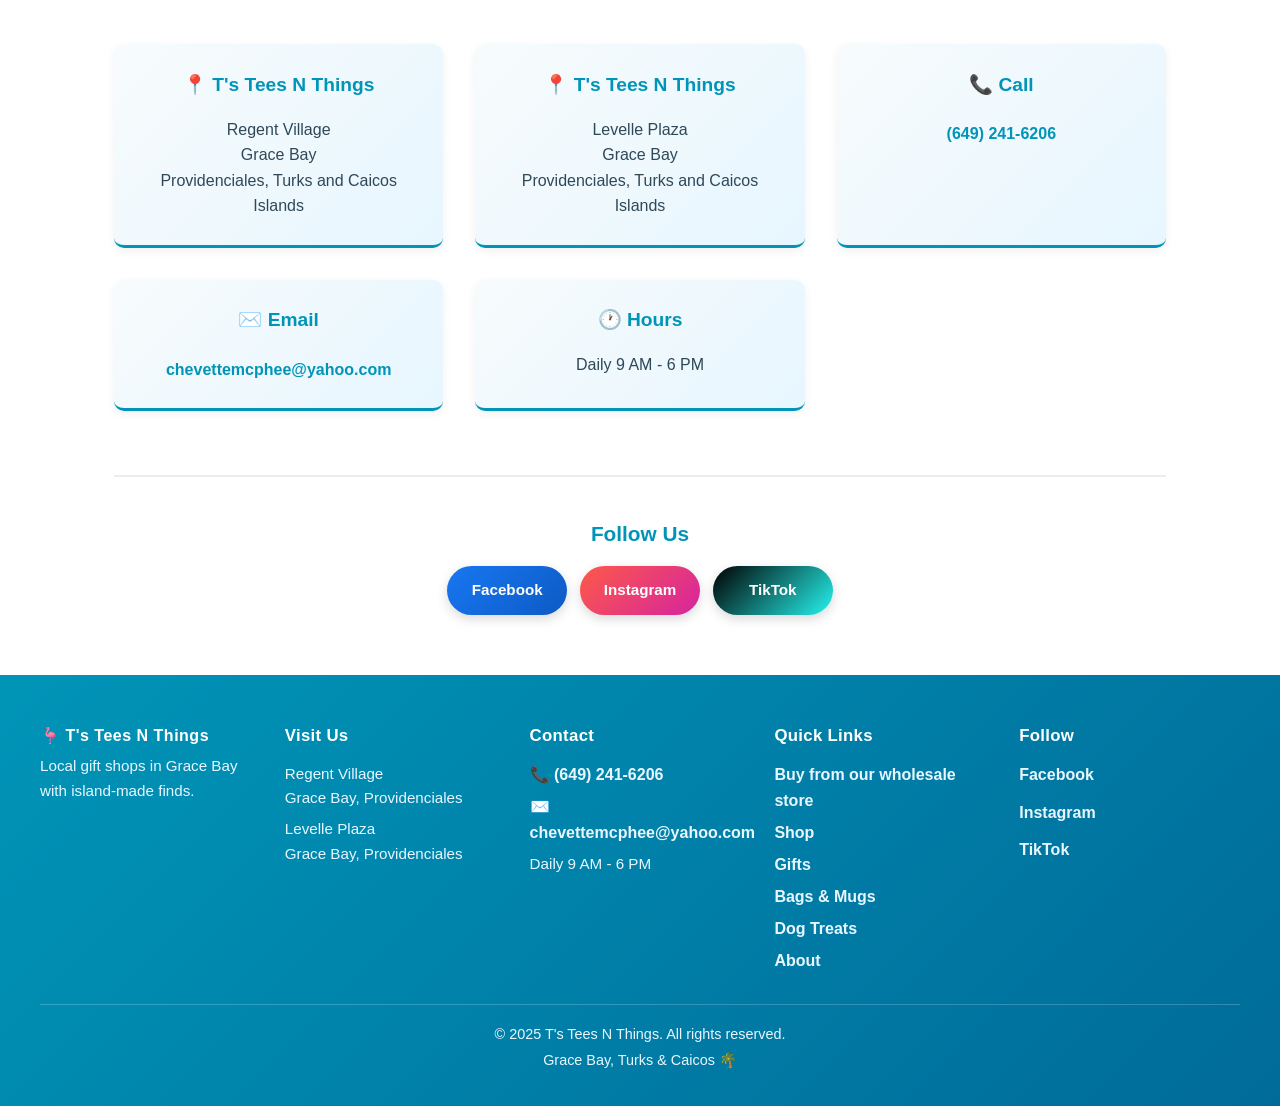
==== commit 609d3262: "Add wholesale store page, links, and wholesale product gallery" ====
--- a/index.html
+++ b/index.html
@@ -24,6 +24,7 @@
             </button>
             <ul class="nav-menu" id="navMenu">
                 <li><a href="#home">Home</a></li>
+                <li><a href="wholesale.html">Wholesale Store</a></li>
                 <li><a href="#shop">Shop</a></li>
                 <li><a href="#coffee">Coffee</a></li>
                 <li><a href="#sauces">Sauces</a></li>
@@ -46,14 +47,14 @@
             <h1>Tropical Tees N Things</h1>
             <p class="tagline">Clothing, gifts, and local finds in Grace Bay</p>
             <p class="location">Two convenient locations: Regent Village & Levelle Plaza</p>
-            <a class="cta-button" href="#shop">See inside</a>
+            <a class="cta-button" href="wholesale.html">Buy from our wholesale store</a>
         </div>
     </section>
 
     <!-- Shop Gallery -->
     <section id="shop" class="shop-section">
         <h2>Inside the Shop</h2>
-        <p class="section-subtitle">Browse our collection in person—no online checkout</p>
+        <p class="section-subtitle">Browse our collection in person-no online checkout. <a href="wholesale.html">Buy from our wholesale store</a>.</p>
         <div class="products-grid">
             <div class="product-card">
                 <img src="wideStoreImage.jpeg" alt="" loading="lazy" decoding="async">
@@ -370,6 +371,7 @@
             </div>
             <div class="footer-col">
                 <h4>Quick Links</h4>
+                <a href="wholesale.html">Buy from our wholesale store</a>
                 <a href="#shop">Shop</a>
                 <a href="#gifts">Gifts</a>
                 <a href="#bags">Bags & Mugs</a>
--- a/styles.css
+++ b/styles.css
@@ -52,11 +52,12 @@
 
 /* ===== Navigation ===== */
 .navbar {
-    background: var(--primary);
-    padding: 1rem 0;
+    background: linear-gradient(135deg, var(--primary) 0%, #006b99 100%);
+    padding: 0.8rem 0;
     position: sticky;
     top: 0;
     z-index: 1000;
+    box-shadow: 0 2px 8px rgba(0, 0, 0, 0.1);
 }
 
 .nav-container {
@@ -69,16 +70,25 @@
 }
 
 .logo {
-    font-size: 1.2rem;
+    font-size: 1.1rem;
     font-weight: 800;
     color: var(--white);
-    letter-spacing: 1px;
+    letter-spacing: 1.2px;
+    transition: all 0.3s ease;
+}
+
+.logo:hover {
+    text-shadow: 0 2px 4px rgba(0, 0, 0, 0.2);
 }
 
 .nav-menu {
     display: flex;
     list-style: none;
-    gap: 2rem;
+    gap: 0.5rem;
+}
+
+.nav-menu li {
+    padding: 0.5rem 0;
 }
 
 .nav-menu a {
@@ -86,12 +96,13 @@
     text-decoration: none;
     font-weight: 600;
     transition: all 0.3s ease;
-    border-bottom: 3px solid transparent;
-    padding-bottom: 5px;
+    padding: 0.5rem 0.8rem;
+    border-radius: 4px;
+    display: inline-block;
 }
 
 .nav-menu a:hover {
-    border-bottom-color: var(--accent);
+    background-color: rgba(255, 255, 255, 0.15);
     color: var(--accent);
 }
 
@@ -111,7 +122,12 @@
     border: none;
     padding: 0.4rem;
     z-index: 1002;
-    transition: transform 0.3s ease;
+    transition: all 0.3s ease;
+    gap: 5px;
+}
+
+.hamburger:hover {
+    opacity: 0.8;
 }
 
 .hamburger:active {
@@ -119,20 +135,20 @@
 }
 
 .hamburger span {
-    width: 25px;
-    height: 3px;
+    width: 24px;
+    height: 2.5px;
     background-color: var(--white);
-    margin: 5px 0;
     transition: all 0.3s ease;
     border-radius: 2px;
 }
 
 .hamburger.active span:nth-child(1) {
-    transform: rotate(45deg) translate(10px, 10px);
+    transform: rotate(45deg) translate(8px, 8px);
 }
 
 .hamburger.active span:nth-child(2) {
     opacity: 0;
+    transform: translateX(-10px);
 }
 
 .hamburger.active span:nth-child(3) {
@@ -350,6 +366,29 @@
     gap: 1.5rem;
 }
 
+.wholesale-contact {
+    background: linear-gradient(135deg, #f7fbfc 0%, #e7f6ff 100%);
+    border: 1px solid #cfe8f3;
+    border-left: 4px solid var(--primary);
+    border-radius: 10px;
+    padding: 1.2rem;
+    margin-bottom: 2rem;
+}
+
+.wholesale-contact h2 {
+    margin-bottom: 0.5rem;
+    font-size: 1.6rem;
+}
+
+.wholesale-contact p {
+    color: #2f4858;
+    font-weight: 600;
+}
+
+.wholesale-contact a {
+    color: var(--primary);
+}
+
 .product-card {
     background: var(--white);
     border-radius: 10px;
@@ -766,14 +805,14 @@
         gap: 0;
         max-height: 0;
         overflow: hidden;
-        transition: max-height 0.3s ease-in-out;
+        transition: max-height 0.35s cubic-bezier(0.4, 0, 0.2, 1);
         padding: 0;
-        box-shadow: 0 8px 20px rgba(0, 0, 0, 0.25);
+        box-shadow: 0 8px 24px rgba(0, 0, 0, 0.15);
         z-index: 1001;
     }
 
     .nav-menu.active {
-        max-height: 600px;
+        max-height: 650px;
         padding: 0.5rem 0;
         overflow-y: auto;
     }
@@ -805,8 +844,8 @@
 
     .nav-menu a {
         display: block;
-        padding: 1rem 2rem;
-        border-bottom: 1px solid rgba(255, 255, 255, 0.1);
+        padding: 1.1rem 2rem;
+        border-left: 3px solid transparent;
         font-size: 1rem;
         text-align: left;
         transition: all 0.2s ease;
@@ -815,8 +854,8 @@
     .nav-menu a:hover,
     .nav-menu a:active {
         background-color: rgba(255, 255, 255, 0.15);
-        border-bottom-color: var(--accent);
-        padding-left: 2.5rem;
+        border-left-color: var(--accent);
+        padding-left: 2.3rem;
     }
 
     .nav-container {
